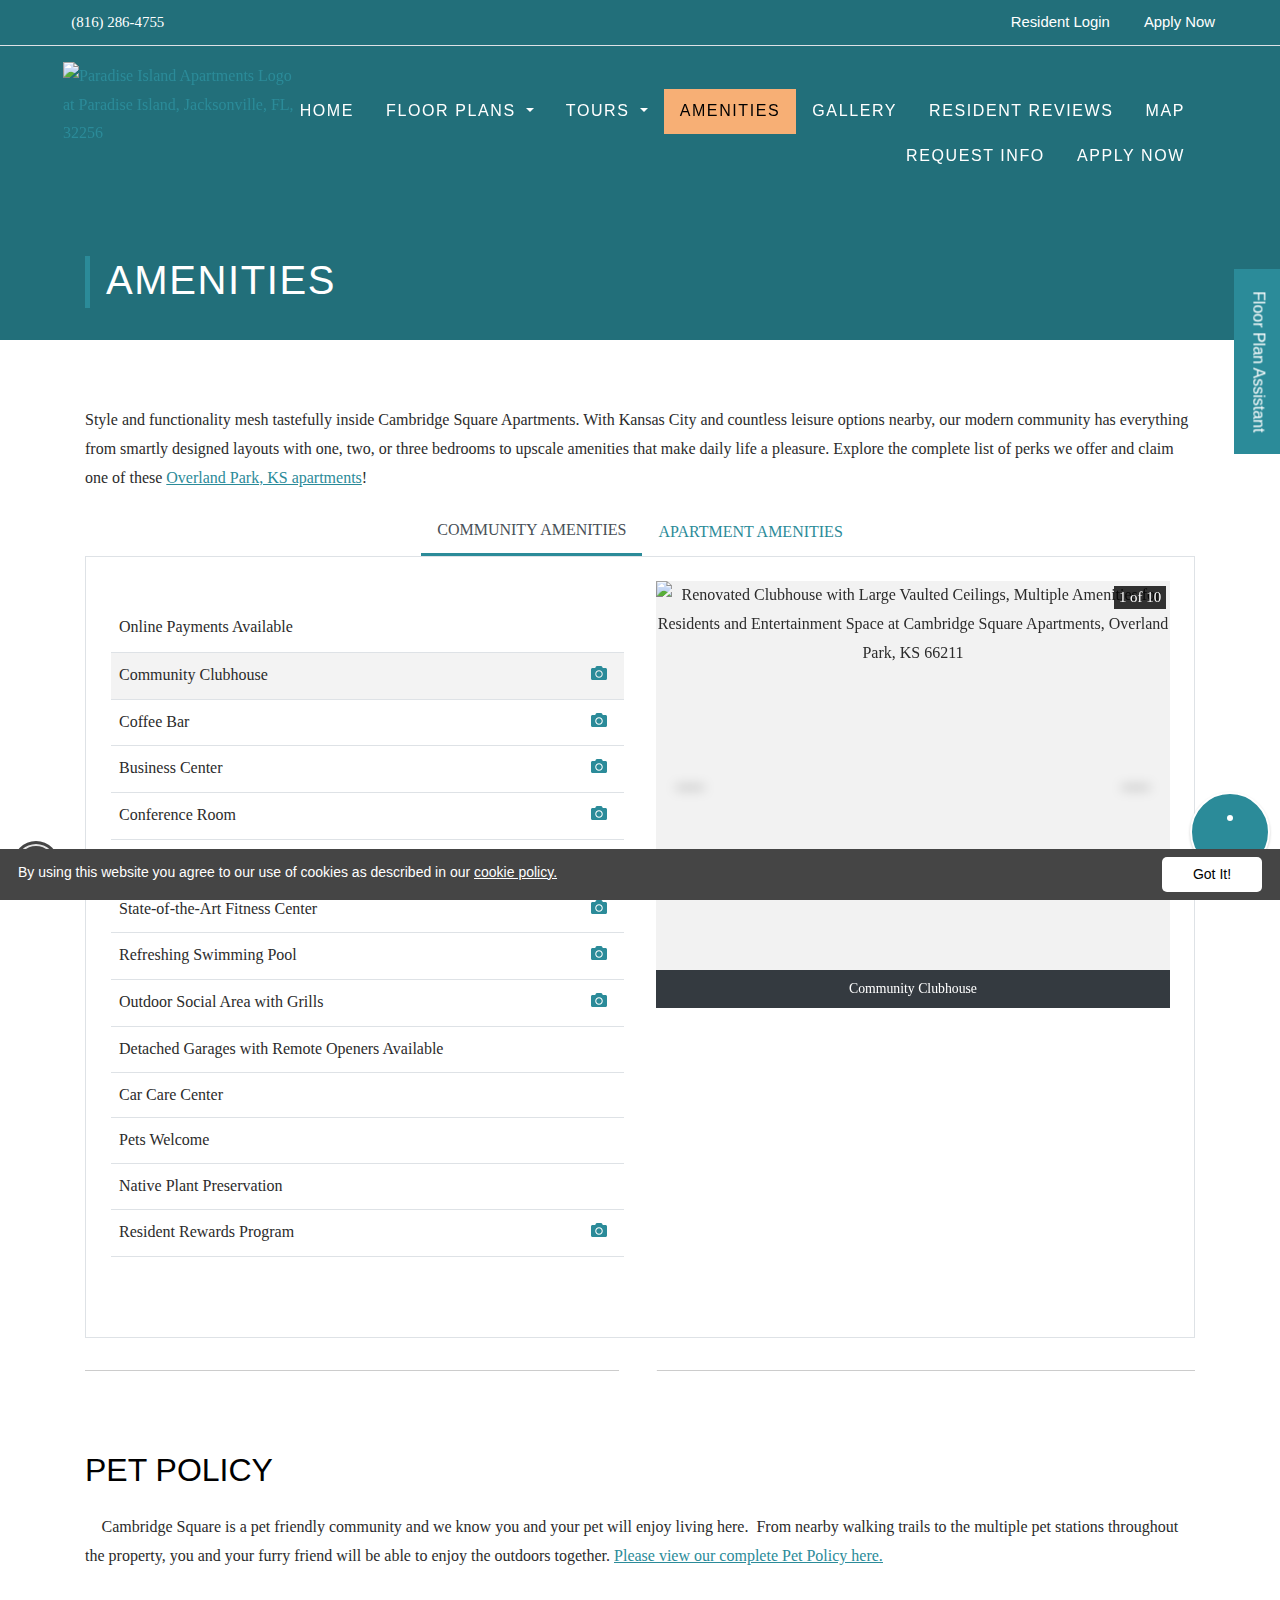
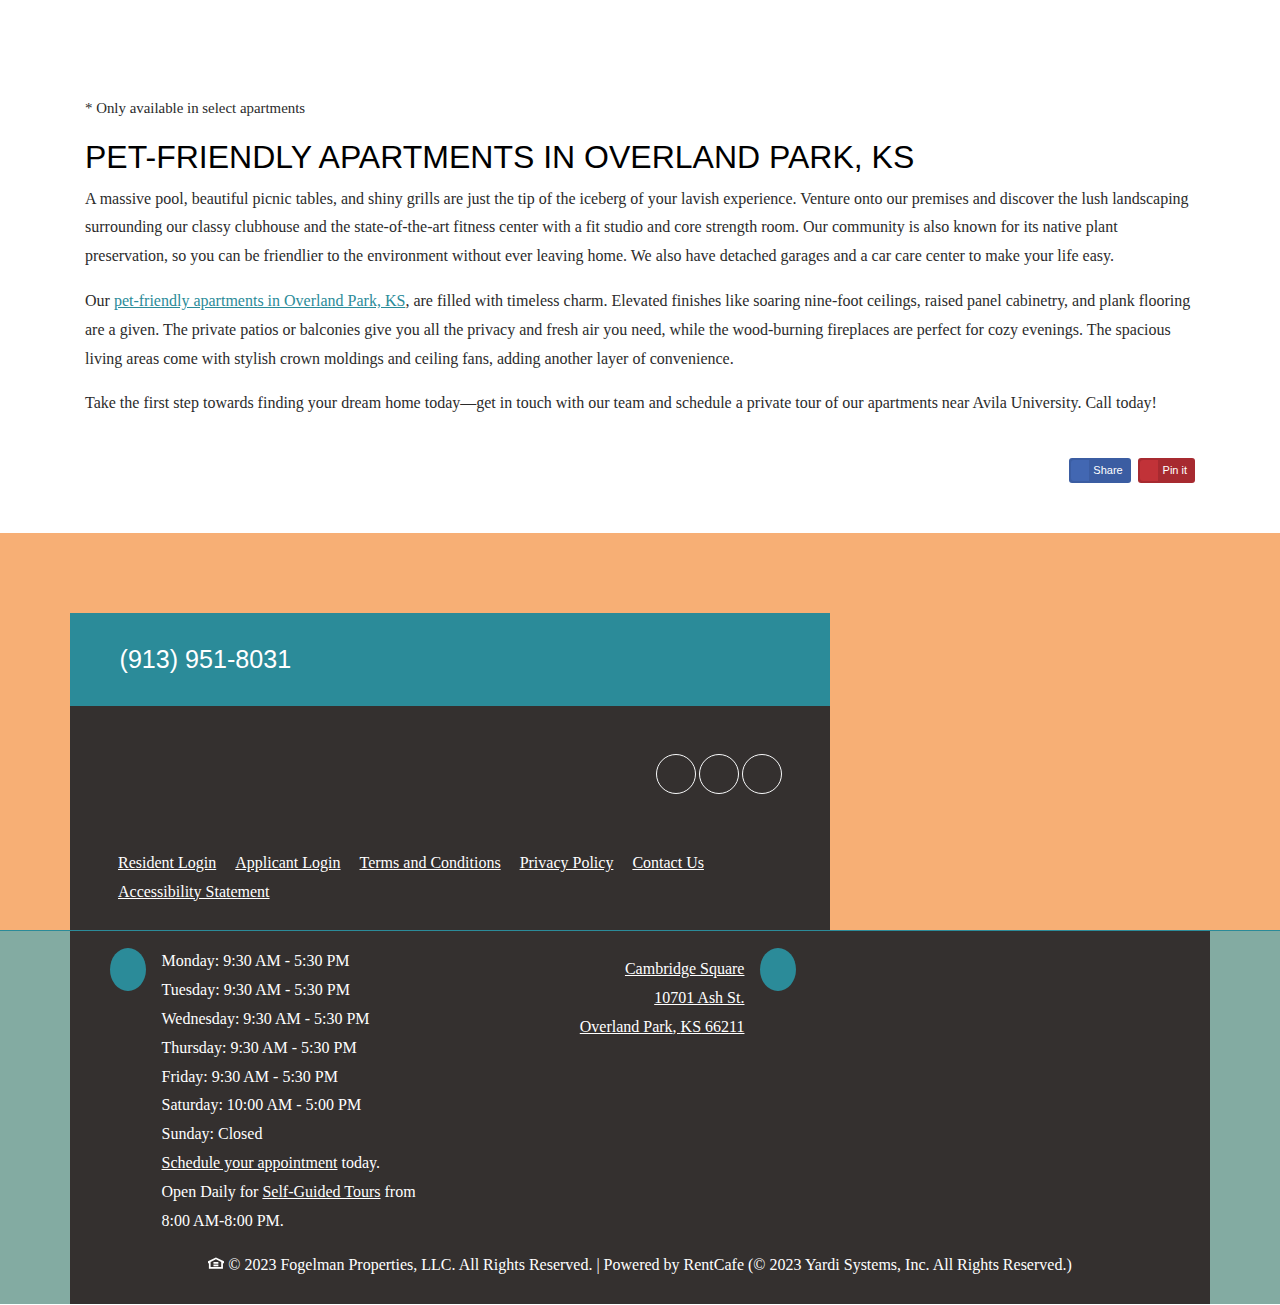
==== amenities.html @ f8354549 "amenities n photogallery" ====
<!DOCTYPE html>
<!-- saved from url=(0045)https://cambridgesquareatjuniper.com/amenities -->
<html lang="en" data-uw-w-loader=""><head><meta http-equiv="Content-Type" content="text/html; charset=UTF-8">
        
    

<meta http-equiv="X-UA-Compatible" content="IE=edge">
<meta name="viewport" content="width=device-width, initial-scale=1.0, minimum-scale=1">
    <title>Overland Park, KS Apartments | Cambridge Square</title>
        <meta name="description" content="The Pet Friendly Apartments in Overland Park, KS, at Cambridge Square, come with a wide range of amenities such as Renovated Clubhouse, Car Care Center, and more. Contact us!">
        <meta name="referrer" content="always">
        <meta name="keywords" content="View unit and community amenities for Cambridge Square in Overland Park, KS.">
        <meta name="author" content="Cambridge Square">
            <link rel="canonical" href="https://cambridgesquareatjuniper.com/amenities">
        

    <link rel="preconnect" href="https://fonts.gstatic.com/" crossorigin="">
    <link rel="preconnect" href="https://resource.rentcafe.com/">
    
    <link rel="preload" href="https://cdngeneralmvc.rentcafe.com/common/scss/fontawesome/webfonts/ysi-fa-solid.woff2" as="font" type="font/woff2" crossorigin="anonymous">

    <meta name="theme-color" content="#999">
    <link href="https://resource.rentcafe.com/image/upload/q_auto,f_auto,w_152,h_152/s3/3/648320/fogelmanicon.png" rel="apple-touch-icon">
    <link rel="manifest" href="https://cambridgesquareatjuniper.com/manifest.json">
    <link href="https://resource.rentcafe.com/image/upload/q_auto,f_auto/s3/3/648320/fogelmanicon.ico" type="image/x-icon" rel="shortcut icon">
    

 <!-- Google tag (gtag.js) -->
<script async="" src="./amenities_files/gtm.js.download"></script><script async="" src="./amenities_files/js"></script>
<script>
  window.dataLayer = window.dataLayer || [];
  function gtag(){dataLayer.push(arguments);}
  gtag('js', new Date());

  gtag('config', 'G-4LKBBB4ECE');
</script> <!-- Global site tag (gtag.js) - Google Ads: 349122344 -->
<script async="" src="./amenities_files/js(1)"></script>
<script>
  window.dataLayer = window.dataLayer || [];
  function gtag(){dataLayer.push(arguments);}
  gtag('js', new Date());

  gtag('config', 'AW-349122344');
gtag('config', 'G-FLK5J6Y89X', {'linker': {'domains': ['www.livecambridgesquare.com', 'securecafe.com']}});</script>

    


    
<!-- Global site tag (gtag.js) - Google Analytics -->
<script async="" src="./amenities_files/js(2)"></script>
<script>
  window.dataLayer = window.dataLayer || [];
  function gtag(){dataLayer.push(arguments);}
  gtag('js', new Date());

  gtag('config', 'G-5JP2ZX65SV');
</script>

    

    

    

    
    <link href="./amenities_files/auric.104135.133372412360000000.css" rel="stylesheet" type="text/css" id="mainCSS">

    <link href="./amenities_files/css2" rel="stylesheet" media="all" onload="this.media=&#39;all&#39;">

    

        <style>@media (min-width: 992px){.no-gutters.mt-n150.z-index-2.row{margin-top:auto !important}.bg-primary.ysi-row.order-1 .color-inherit .pb-3{height:auto;overflow:auto;margin-bottom:15px;max-height:235px}::-webkit-scrollbar{width:5px}::-webkit-scrollbar-track{background:#f1f1f1}::-webkit-scrollbar-thumb{background:#888}::-webkit-scrollbar-thumb:hover{background:#555}}.cookieinfo .cookieinfo-close{background:#fff !important}@font-face{font-family:"Ubuntu Local Fallback";src:local("Arial");font-weight:"300";ascent-override:97.35%;descent-override:22.21%;line-gap-override:0%;size-adjust:97.03%}@font-face{font-family:"Ubuntu Local Fallback";src:local("Arial");font-weight:"400";ascent-override:95.1%;descent-override:20.53%;line-gap-override:0%;size-adjust:98.57%}@font-face{font-family:"Ubuntu Local Fallback";src:local("Arial");font-weight:"700";ascent-override:90.2%;descent-override:19.8%;line-gap-override:0%;size-adjust:103.54%}@font-face{font-family:"Oswald Local Fallback";src:local("Arial");font-weight:"300";ascent-override:163.79%;descent-override:39.07%;line-gap-override:0%;size-adjust:72.92%}@font-face{font-family:"Oswald Local Fallback";src:local("Arial");font-weight:"400";ascent-override:154.4%;descent-override:33.6%;line-gap-override:0%;size-adjust:77.04%}@font-face{font-family:"Oswald Local Fallback";src:local("Arial");font-weight:"700";ascent-override:135.44%;descent-override:33.61%;line-gap-override:0%;size-adjust:86.79%}</style>


    


    <script>window.ysi={callbacks:[],polyfills:[],registerCallback:function(i){"function"==typeof i&&this.callbacks.push(i)},registerPolyfill:function(i,n){this.polyfills.push({n:i,c:n})},init:function(){ysi.supportsAll()?ysi._init():ysi.loadPolyfills("https://polyfill.io/v3/polyfill.min.js",ysi._init)},_init:function(){ysi.MQBreakpointListener&&ysi.MQBreakpointListener.init(),ysi.main();for(var i=0;i<ysi.callbacks.length;i++)ysi.callbacks[i]();ysi.smartclasses&&ysi.smartclasses.init()},main:function(){},supportsAll:function(){for(var i=0;i<this.polyfills.length;i++)if(!this.polyfills[i].c)return!1;return!0},loadPolyfills:function(i,n){for(var l=[],t=0;t<this.polyfills.length;t++)this.polyfills[t].c||l.push(this.polyfills[t].n);if(l.length){var s=document.createElement("script");s.src=i+"?features="+l.join(","),s.onload=function(){n()},s.onerror=function(){n(new Error("Failed to load script "+i))},document.head.appendChild(s)}}},document.addEventListener("DOMContentLoaded",function(i){if(window.location.pathname.indexOf("/index")>-1){let i={foo:"bar"};history.pushState(i,"",window.location.pathname.replace("index","")+window.location.search)}ysi.init()});</script>

    

<style>:root .uai,_::-webkit-full-page-media,_:future{outline-offset:-10px}.uw-s10-reading-guide{display:none;box-sizing:border-box;background:#000;width:40vw!important;min-width:200px!important;position:absolute!important;height:12px!important;border:solid 3px #fff300;border-radius:5px;top:20px;z-index:2147483647;transform:translateX(-50%)}.uw-s10-reading-guide__arrow{bottom:100%;left:50%;transform:translateX(-50%);width:20px;height:0;position:absolute}.uw-s10-reading-guide__arrow:after,.uw-s10-reading-guide__arrow:before{content:"";bottom:100%;left:50%;border:solid transparent;height:0;width:0;position:absolute;pointer-events:none}.uw-s10-reading-guide__arrow:after{border-bottom-color:#000;border-width:14px;margin-left:-14px}.uw-s10-reading-guide__arrow:before{border-bottom-color:#fff300;border-width:17px;margin-left:-17px}.uw-s10-left-ruler-guide,.uw-s10-right-ruler-guide{width:16px;height:9px;background:0 0;display:none;position:absolute!important;z-index:2147483647;transform:translateY(-50%)}.uw-s10-bottom-ruler-guide{width:36px;height:16px;background:0 0;display:none;position:absolute!important;z-index:2147483647;transform:translateX(-50%)}.usc{clip:rect(1px,1px,1px,1px);height:1px;width:1px;overflow:hidden;position:absolute!important;z-index:-1;opacity:0}.userway-s3-1{filter:invert(100%);-webkit-filter:invert(100%)}.userway-s3-1-white-bg{background:#fff!important}.userway-s3-1 iframe[name=userway]{filter:invert(1)!important}.userway-s3-1-ff{filter:invert(100%);-webkit-filter:invert(100%)}.userway-s3-3.userway-s6 [role=link],.userway-s3-3.userway-s6 [role=link] *,.userway-s3-3.userway-s6 a,.userway-s3-3.userway-s6 a *{color:#0000d3!important;background-color:#fff!important}.userway-s3-4-black{background-color:#888!important;color:#fff!important}.userway-s3-3.userway-s6 [role=link]:hover,.userway-s3-3.userway-s6 a:hover,.userway-s3-4-light{background-color:#fff!important;color:#000!important}.userway-s3-4{filter:grayscale(100%)!important;-webkit-filter:grayscale(100%)!important}.uiiw img,.ups img{max-width:100%!important}body .rvNotification{visibility:hidden!important}body .uwy{z-index:2147483647;position:fixed!important;transform:none!important}body .uwy .uai{text-align:initial!important;top:10px}body .uwy .uai .userway_dictionary_popup_container.hidden,body .uwy .uai.hidden,body .uwy.hidden{display:none}body .uwy.userway_p1 .uai{top:13px;right:auto;bottom:auto;left:calc(100vw - 21px);transform:translate(-100%)}body .uwy.userway_p2 .uai,body .uwy.userway_p3 .uai{top:50%;transform:translate(-100%,-50%);left:calc(100vw - 21px);right:auto}body .uwy.userway_p3 .uai{top:auto;bottom:13px;transform:translate(-100%)}body .uwy.userway_p4 .uai{top:auto;left:calc(50% - 22px);bottom:16px;right:auto}body .uwy.userway_p4.userway_hidden{bottom:-30px;top:auto;right:auto}body .uwy.userway_p4.userway_hidden.uo{bottom:13px}body .uwy.userway_p4.userway_hidden .uai{transform:translate(-50%,100%)}body .uwy.userway_p5 .uai{top:auto;bottom:13px;left:13px;right:auto}body .uwy.userway_p6 .uai{top:50%;transform:translateY(-50%);left:13px;right:auto;bottom:auto}body .uwy.userway_p7 .uai,body .uwy.userway_p8 .uai{top:13px;left:13px;right:auto;bottom:auto}body .uwy.userway_p8 .uai{left:50%;transform:translate(-50%)}body .uwy.userway_p8.userway_hidden .uai{transform:translate(-50%,-100%)}body .uwy.userway_p8.userway_hidden.uo{top:10px}body .uwy.userway_p4 .uai,body .uwy.userway_p8 .uai{left:50vw;transform:translateX(-50%)}body .uwy.uon .uai{background:#007dd5!important}body .uwy .uai img,body .uwy.uon .uwif{display:block!important}body .uwy .userway_ft_iframe_wrapper,body .uwy.uon.umb .uai,body .uwy.uon.usb .uai{display:none}body .uwy .uai .ups.white .si_w,body .uwy.userway_ft_on .uit{display:block}body .uwy.uen .uai .check_on{opacity:1;visibility:visible;top:-4px;right:-4px}body .uwy .uit,body .uwy .uwif{position:fixed;top:0;left:0;bottom:0;right:0;width:100%!important;max-width:100%!important;height:100%!important;visibility:visible!important;opacity:0!important;background:0 0!important;border:none;margin:0;padding:0;overflow:hidden;z-index:inherit;display:none}body .uwy .uai{position:fixed!important;cursor:pointer;background:#003d68!important;border-radius:50%!important;padding:3px;display:inline-block;width:40px;height:40px;min-width:40px;min-height:40px;max-width:40px;max-height:40px;box-sizing:content-box!important}body .uwy .uai:active,body .uwy .uai:focus,body .uwy .uai:hover{background:#007dd5}body .uwy .uai .ups,body .uwy .uai .usr{position:absolute;background-color:transparent!important}body .uwy .uai .ups{height:45px;width:45px;overflow:hidden;background-position:-48px -48px;background-size:140px;animation:standard .75s infinite linear;transform-origin:50% 50% 0!important;display:none;top:0;left:0}body .uwy .uai .ups .si_w{display:block}body .uwy .uai .ups .si_b,body .uwy .uai .ups.white .si_b{display:none}body .uwy .uai .ups .si_b,body .uwy .uai .ups .si_w{height:45px;width:45px;position:absolute;top:0;left:0}body .uwy .uai .usr{z-index:-1!important;top:-10px;right:-10px;bottom:-10px;left:-10px;display:inline-block}body .uwy .uai.uli .ui_w,body .uwy .uai.uli .ups .si_w{display:none}body .uwy .uai .ui_w,body .uwy .uai.uli .ui_b,body .uwy .uai.uli .ups .si_b,body .uwy .uai.userway_dark .ups .si_w{display:block}body .uwy .uai.loading .ups{display:block!important}body .uwy .uai .ui_b,body .uwy .uai.loading .ui_b,body .uwy .uai.loading .ui_w,body .uwy .uai.userway_dark .ups .si_b{display:none}.uwy .uai img:not(.check_on),body .uwy .uai img:not(.check_on){height:40px;width:40px;display:block;padding:0!important;margin:0!important;background:0 0!important;border:none!important;opacity:1!important;visibility:visible!important}body .uwy .uai .check_on{position:absolute;top:-7px;right:-4px;width:18px;height:20px;transition:.1s;opacity:0;visibility:hidden;background:0 0!important;border:none!important;padding:0!important;margin:0!important}body .uwy.utb .uai{padding:4px;width:57px;height:57px;min-width:57px;min-height:57px;max-width:57px;max-height:57px}body .uwy.utb .uai .ups{height:57px;width:57px;top:4px;left:4px}.uwy.utb .uai img:not(.check_on),body .uwy.utb .uai img:not(.check_on){width:57px;height:57px;padding:0!important;margin:0!important;background:0 0!important;border:none!important;opacity:1!important;visibility:visible!important}body .uwy.utb .uai .check_on{top:-2px;right:-2px;width:21px;height:21px}body .uwy.utb.userway_p1,body .uwy.utb.userway_p2,body .uwy.utb.userway_p3{right:30px}body .uwy.utb.userway_p3,body .uwy.utb.userway_p4,body .uwy.utb.userway_p5{bottom:30px}body .uwy.utb.userway_p4.userway_hidden{top:auto}body .uwy.utb.userway_p4.userway_hidden.uo{bottom:30px;margin:0!important}.uwy.uac.userway_p4.userway_hidden.uo .uai,.uwy.uac.userway_p8.userway_hidden.uo .uai,.uwy.utb.userway_p4.userway_hidden.uo .uai,.uwy.utb.userway_p8.userway_hidden.uo .uai,body .uwy.uac.userway_p4.userway_hidden.uo .uai,body .uwy.uac.userway_p8.userway_hidden.uo .uai,body .uwy.utb.userway_p4.userway_hidden.uo .uai,body .uwy.utb.userway_p8.userway_hidden.uo .uai{transform:translate(-50%,0%)}body .uwy.utb.userway_p4.userway_hidden .uai{transform:translate(-50%,100%)}body .uwy.utb.userway_p8.userway_hidden{top:13px}body .uwy.utb.userway_p8.userway_hidden.uo{top:13px;margin:0}body .uwy.utb.userway_p8.userway_hidden .uai{transform:translate(-50%,-100%)}body .uwy.utb.userway_p6,body .uwy.utb.userway_p7{left:11px}body .uwy.utb .ups{top:10px;left:11px}body .uwy.uac{border-radius:0!important}body .uwy.uac .uai{border-radius:5px!important;width:auto;height:auto;max-height:initial;max-width:initial;min-height:initial;min-width:initial}body .uwy.uac.userway_p1,body .uwy.uac.userway_p2,body .uwy.uac.userway_p3{right:50px}body .uwy.uac.userway_p1.userway_hidden .uai,body .uwy.uac.userway_p2.userway_hidden .uai,body .uwy.uac.userway_p3.userway_hidden .uai{transform:translateX(95%)}body .uwy.uac.userway_p5,body .uwy.uac.userway_p6,body .uwy.uac.userway_p7{left:50px}body .uwy.uac.userway_p5.userway_hidden .uai,body .uwy.uac.userway_p6.userway_hidden .uai,body .uwy.uac.userway_p7.userway_hidden .uai{transform:translateX(-95%)}body .uwy.uac.userway_p1 .uai,body .uwy.uac.userway_p7 .uai,body .uwy.uac.userway_p8 .uai{top:35px}body .uwy.uac.userway_p3 .uai,body .uwy.uac.userway_p4 .uai,body .uwy.uac.userway_p5 .uai{bottom:35px}body .uwy.uac.userway_p4 .uai,body .uwy.uac.userway_p8 .uai{left:50vw;transform:translateX(-50%);margin:0 auto;right:auto}body .uwy.uac.userway_p8.userway_hidden .uai{transform:translate(-50%,-130%)}body .uwy.uac.userway_p4.userway_hidden .uai{transform:translate(-50%,130%)}body .uwy.uac .loading{overflow:hidden}body .uwy.uac .loading:after{content:"";width:50%;height:4px;position:absolute;top:0;left:0;background-color:#fff;transform:translateX(-220%);animation:.9s linear infinite block_loading}body .uwy.uac .loading .ups{display:none!important}body .uwy.uac .loading.uli:after{background-color:#000}body .uwy.uac .uhi{top:44px}body .uwy.userway_p1.userway_hidden .uai,body .uwy.userway_p2.userway_hidden .uai,body .uwy.userway_p3.userway_hidden .uai{transform:translate(100%,-50%)}body .uwy.userway_p5.userway_hidden .uai,body .uwy.userway_p6.userway_hidden .uai,body .uwy.userway_p7.userway_hidden .uai{transform:translate(-100%,-50%)}body .uwy.uac.utb.userway_hidden.userway_p4{bottom:35px}body .uwy .uai{font-size:initial!important;transition:transform .4s!important}body .uwy:not(.uh) .uai:hover{transform:scale(1.1)!important}body .uwy:not(.uh).userway_p1 .uai:hover,body .uwy:not(.uh).userway_p3 .uai:hover{transform:translate(-100%) scale(1.1)!important}body .uwy:not(.uh).userway_p2 .uai:hover{transform:translate(-100%,-50%) scale(1.1)!important}body .uwy:not(.uh).userway_p4 .uai:hover,body .uwy:not(.uh).userway_p8 .uai:hover{transform:translateX(-50%) scale(1.1)!important}body .uwy:not(.uh).userway_p6 .uai:hover{transform:translateY(-50%) scale(1.1)!important}body .uwy .uwaw-lang-list__circle{border-radius:50%;width:19px;height:19px;border:1px solid #fff;position:absolute;left:-2px;top:-2px;font-size:10px;padding:0}body .uwy.uen img .check_on{opacity:1!important;visibility:visible!important}@media only screen and (max-device-width:1024px){body .uwy .uit,body .uwy .uwif{display:none!important;opacity:1!important;visibility:visible!important}body .uwy.uon,body .uwy.uon .uit,body .uwy.uon .uwif{display:block!important}body .uwy .ufiw{display:none!important;opacity:1!important;visibility:visible!important}}.uwaw-dictionary-tooltip{transform:translate(-100%,-6px);margin-left:38px;width:300px;cursor:default;opacity:0;visibility:hidden;position:absolute;transition:transform .15s ease,opacity .15s ease,visibility .15s ease}.uwaw-dictionary-tooltip_active{opacity:1;visibility:visible;transform:translate(-100%,0)}.utb .uwaw-dictionary-tooltip{margin-left:50px}.uwaw-dictionary-tooltip__i{padding-top:20px}.uwaw-dictionary-tooltip__ii{background:#0a0910;border-radius:14px 0 14px 14px;position:relative;padding:16px 19px}.uwaw-dictionary-tooltip__ico{width:34px;height:34px;border-radius:50%;background:rgba(255,255,255,.16);margin-right:9px;-ms-flex-pack:center;justify-content:center}.uwaw-dictionary-tooltip__ico .no-fill{fill:none!important}.uwaw-dictionary-tooltip__close,.uwaw-dictionary-tooltip__ico,.uwaw-dictionary-tooltip__title{display:-ms-flexbox;display:flex;-ms-flex-align:center;align-items:center}.uwaw-dictionary-tooltip__title{color:#fff;font-size:14px;line-height:20px;letter-spacing:-.11px;font-weight:600;font-family:Metropolis,sans-serif;padding-bottom:9px}.uwaw-dictionary-tooltip__close{position:absolute;right:17px;top:22px;width:28px;height:28px;border-radius:50%;background:#fff;border:none;-ms-flex-pack:center;justify-content:center;transition:opacity .3s ease;cursor:pointer;padding:0}.uwaw-dictionary-tooltip__close:hover{opacity:.7}.uwaw-dictionary-tooltip__description{font-family:Metropolis,sans-serif;color:#afabc2;font-size:14px;line-height:20px;padding-right:20px}.uwaw-dictionary-tooltip__description strong{color:#fff}.uwaw-dictionary-tooltip__tail{position:absolute;right:0;top:-15px}.uwaw-dictionary-tooltip__tail path{fill:#0a0910}.userway_p3 .uwaw-dictionary-tooltip,.userway_p4 .uwaw-dictionary-tooltip,.userway_p5 .uwaw-dictionary-tooltip{bottom:100%}.userway_p3 .uwaw-dictionary-tooltip .uwaw-dictionary-tooltip__i,.userway_p4 .uwaw-dictionary-tooltip .uwaw-dictionary-tooltip__i,.userway_p5 .uwaw-dictionary-tooltip .uwaw-dictionary-tooltip__i{padding-bottom:16px}.userway_p3 .uwaw-dictionary-tooltip .uwaw-dictionary-tooltip__ii,.userway_p4 .uwaw-dictionary-tooltip .uwaw-dictionary-tooltip__ii{border-radius:14px 14px 0 14px}.userway_p3 .uwaw-dictionary-tooltip__tail,.userway_p4 .uwaw-dictionary-tooltip__tail,.userway_p5 .uwaw-dictionary-tooltip__tail{transform:rotate(180deg) scaleX(-1);top:auto;bottom:-13px}.userway_p5 .uwaw-dictionary-tooltip,.userway_p6 .uwaw-dictionary-tooltip,.userway_p7 .uwaw-dictionary-tooltip{margin-left:9px;left:0;transform:translateX(0)}.userway_p5 .uwaw-dictionary-tooltip .uwaw-dictionary-tooltip__ii{border-radius:14px 14px 14px 0}.userway_p5 .uwaw-dictionary-tooltip .uwaw-dictionary-tooltip__tail{transform:scaleX(1) rotate(180deg);left:0}.userway_p6 .uwaw-dictionary-tooltip .uwaw-dictionary-tooltip__ii,.userway_p7 .uwaw-dictionary-tooltip .uwaw-dictionary-tooltip__ii{border-radius:0 14px 14px 14px}.userway_p6 .uwaw-dictionary-tooltip .uwaw-dictionary-tooltip__tail,.userway_p7 .uwaw-dictionary-tooltip .uwaw-dictionary-tooltip__tail{transform:scaleX(-1);right:auto;left:0}.uwy{z-index:2147483647;position:fixed!important;transform:none!important}.uwy .uai{text-align:initial!important;top:10px}.uwy .uai .userway_dictionary_popup_container.hidden,.uwy .uai.hidden,.uwy.hidden{display:none}.uwy.userway_p1 .uai{top:13px;right:auto;bottom:auto;left:calc(100vw - 21px);transform:translate(-100%)}.uwy.userway_p2 .uai,.uwy.userway_p3 .uai{top:50%;transform:translate(-100%,-50%);left:calc(100vw - 21px);right:auto}.uwy.userway_p3 .uai{top:auto;bottom:13px;transform:translate(-100%)}.uwy.userway_p4 .uai{top:auto;left:calc(50% - 22px);bottom:16px;right:auto}.uwy.userway_p4.userway_hidden{bottom:-30px;top:auto;right:auto}.uwy.userway_p4.userway_hidden.uo{bottom:13px}.uwy.userway_p4.userway_hidden .uai{transform:translate(-50%,100%)}.uwy.userway_p5 .uai{top:auto;bottom:13px;left:13px;right:auto}.uwy.userway_p6 .uai{top:50%;transform:translateY(-50%);left:13px;right:auto;bottom:auto}.uwy.userway_p7 .uai,.uwy.userway_p8 .uai{top:13px;left:13px;right:auto;bottom:auto}.uwy.userway_p8 .uai{left:50%;transform:translate(-50%)}.uwy.userway_p8.userway_hidden .uai{transform:translate(-50%,-100%)}.uwy.userway_p8.userway_hidden.uo{top:10px}.uwy.userway_p4 .uai,.uwy.userway_p8 .uai{left:50vw;transform:translateX(-50%)}.uwy.uon .uai{background:#007dd5!important}.uwy .uai img,.uwy.uon .uwif{display:block!important}.uwy .userway_ft_iframe_wrapper,.uwy.uon.umb .uai,.uwy.uon.usb .uai{display:none}.uwy .uai .ups.white .si_w,.uwy.userway_ft_on .uit{display:block}.uwy.uen .uai .check_on{opacity:1;visibility:visible;top:-4px;right:-4px}.uwy .uit,.uwy .uwif{position:fixed;top:0;left:0;bottom:0;right:0;width:100%!important;max-width:100%!important;height:100%!important;visibility:visible!important;opacity:0!important;background:0 0!important;border:none;margin:0;padding:0;overflow:hidden;z-index:inherit;display:none}.uwy .uai{position:fixed!important;cursor:pointer;background:#003d68!important;border-radius:50%!important;padding:3px;display:inline-block;width:40px;height:40px;min-width:40px;min-height:40px;max-width:40px;max-height:40px;box-sizing:content-box!important}.uwy .uai:active,.uwy .uai:focus,.uwy .uai:hover{background:#007dd5}.uwy .uai .ups,.uwy .uai .usr{position:absolute;background-color:transparent!important}.uwy .uai .ups{height:45px;width:45px;overflow:hidden;background-position:-48px -48px;background-size:140px;animation:standard .75s infinite linear;transform-origin:50% 50% 0!important;display:none;top:0;left:0}.uwy .uai .ups .si_w{display:block}.uwy .uai .ups .si_b,.uwy .uai .ups.white .si_b{display:none}.uwy .uai .ups .si_b,.uwy .uai .ups .si_w,.uwy.uac .loading:after{height:45px;width:45px;position:absolute;top:0;left:0}.uwy .uai .usr{z-index:-1!important;top:-10px;right:-10px;bottom:-10px;left:-10px;display:inline-block}.uwy .uai.uli .ui_w,.uwy .uai.uli .ups .si_w{display:none}.uwy .uai .ui_w,.uwy .uai.uli .ui_b,.uwy .uai.uli .ups .si_b,.uwy .uai.userway_dark .ups .si_w{display:block}.uwy .uai.loading .ups{display:block!important}.uwy .uai .ui_b,.uwy .uai.loading .ui_b,.uwy .uai.loading .ui_w,.uwy .uai.userway_dark .ups .si_b{display:none}.uwy .uai .check_on{position:absolute;top:-7px;right:-4px;width:18px;height:20px;transition:.1s;opacity:0;visibility:hidden;background:0 0!important;border:none!important;padding:0!important;margin:0!important}.uwy.utb .uai{padding:4px;width:57px;height:57px;min-width:57px;min-height:57px;max-width:57px;max-height:57px}.uwy.utb .uai .ups{height:57px;width:57px;top:4px;left:4px}.uwy.utb .uai .check_on{top:-2px;right:-2px;width:21px;height:21px}.uwy.utb.userway_p1,.uwy.utb.userway_p2,.uwy.utb.userway_p3{right:30px}.uwy.utb.userway_p3,.uwy.utb.userway_p4,.uwy.utb.userway_p5{bottom:30px}.uwy.utb.userway_p4.userway_hidden{top:auto}.uwy.utb.userway_p4.userway_hidden.uo{bottom:30px;margin:0!important}.uwy.utb.userway_p4.userway_hidden .uai{transform:translate(-50%,100%)}.uwy.utb.userway_p8.userway_hidden{top:13px}.uwy.utb.userway_p8.userway_hidden.uo{top:13px;margin:0}.uwy.utb.userway_p8.userway_hidden .uai{transform:translate(-50%,-100%)}.uwy.utb.userway_p6,.uwy.utb.userway_p7{left:11px}.uwy.utb .ups{top:10px;left:11px}.uwy.uac{border-radius:0!important}.uwy.uac .uai{border-radius:5px!important;width:auto;height:auto;max-height:initial;max-width:initial;min-height:initial;min-width:initial}.uwy.uac.userway_p1,.uwy.uac.userway_p2,.uwy.uac.userway_p3{right:50px}.uwy.uac.userway_p1.userway_hidden .uai,.uwy.uac.userway_p2.userway_hidden .uai,.uwy.uac.userway_p3.userway_hidden .uai{transform:translateX(95%)}.uwy.uac.userway_p5,.uwy.uac.userway_p6,.uwy.uac.userway_p7{left:50px}.uwy.uac.userway_p5.userway_hidden .uai,.uwy.uac.userway_p6.userway_hidden .uai,.uwy.uac.userway_p7.userway_hidden .uai{transform:translateX(-95%)}.uwy.uac.userway_p1 .uai,.uwy.uac.userway_p7 .uai,.uwy.uac.userway_p8 .uai{top:35px}.uwy.uac.userway_p3 .uai,.uwy.uac.userway_p4 .uai,.uwy.uac.userway_p5 .uai{bottom:35px}.uwy.uac.userway_p4 .uai,.uwy.uac.userway_p8 .uai{left:50vw;transform:translateX(-50%);margin:0 auto;right:auto}.uwy.uac.userway_p8.userway_hidden .uai{transform:translate(-50%,-130%)}.uwy.uac.userway_p4.userway_hidden .uai{transform:translate(-50%,130%)}.uwy.uac .loading{overflow:hidden}.uwy.uac .loading:after{content:"";width:50%;height:4px;background-color:#fff;transform:translateX(-220%);animation:.9s linear infinite block_loading}.uwy.uac .loading .ups{display:none!important}.uwy.uac .loading.uli:after{background-color:#000}.uwy.uac .uhi{top:44px}.uwy.userway_p1.userway_hidden .uai,.uwy.userway_p2.userway_hidden .uai,.uwy.userway_p3.userway_hidden .uai{transform:translate(100%,-50%)}.uwy.userway_p5.userway_hidden .uai,.uwy.userway_p6.userway_hidden .uai,.uwy.userway_p7.userway_hidden .uai{transform:translate(-100%,-50%)}.uwy.uac.utb.userway_hidden.userway_p4{bottom:35px}.uwy .uai{font-size:initial!important;transition:transform .4s!important}.uwy:not(.uh) .uai:hover{transform:scale(1.1)!important}.uwy:not(.uh).userway_p1 .uai:hover,.uwy:not(.uh).userway_p3 .uai:hover{transform:translate(-100%) scale(1.1)!important}.uwy:not(.uh).userway_p2 .uai:hover{transform:translate(-100%,-50%) scale(1.1)!important}.uwy:not(.uh).userway_p4 .uai:hover,.uwy:not(.uh).userway_p8 .uai:hover{transform:translateX(-50%) scale(1.1)!important}.uwy:not(.uh).userway_p6 .uai:hover{transform:translateY(-50%) scale(1.1)!important}.uwy .uwaw-lang-list__circle{border-radius:50%;width:19px;height:19px;border:1px solid #fff;position:absolute;left:-2px;top:-2px;font-size:10px;padding:0}.uwy.uen img .check_on{opacity:1!important;visibility:visible!important}@media only screen and (max-device-width:1024px){.uwy .uit,.uwy .uwif{display:none!important;opacity:1!important;visibility:visible!important}.uwy.uon,.uwy.uon .uit,.uwy.uon .uwif{display:block!important}.uwy .ufiw{display:none!important;opacity:1!important;visibility:visible!important}}.uw-sl{transition:background .1s ease;background:0 0;z-index:2147483638;position:fixed}.uw-sl:focus-within{width:100%;background:rgba(0,0,0,.25);z-index:2147483638;position:fixed;left:0;right:0;top:0;bottom:0}.uw-sl__item{box-sizing:border-box;left:38px;top:-70px;position:fixed!important;display:-ms-flexbox!important;display:flex!important;-ms-flex-align:center!important;align-items:center!important;-ms-flex-pack:justify!important;justify-content:space-between!important;background:#fff!important;border-radius:8px!important;border:2px solid #0038ff!important;max-width:315px;padding:0 15px 0 0!important;text-align:left!important;width:100%!important;height:63px!important;box-shadow:0 0 0 4px rgba(0,56,255,.22)!important;opacity:0;transition:top .2s,opacity .2s}.uw-sl__item:focus{top:40px;opacity:1;outline:1px solid rgba(255,255,255,0);background:#fff!important}.uw-sl__item:hover{background:#fff!important}.uw-sl__item__img{width:57px;display:-ms-flexbox;display:flex;-ms-flex-align:center;align-items:center;-ms-flex-pack:center;justify-content:center}.uw-sl__item__img svg{width:auto!important;height:auto!important}.uw-sl .uw-sl__e-icon path,.uw-sl__item__img path{fill:#000!important}.uw-sl .uw-sl__e-icon .no-fill,.uw-sl__item__img .no-fill{fill:none!important}.uw-sl .uw-sl__e-icon,.uw-sl__item__left,.uw-sl__item__title{display:-ms-flexbox!important;display:flex!important;-ms-flex-align:center!important;align-items:center!important}.uw-sl__item__title{font-size:14px;line-height:16px;font-weight:500!important;letter-spacing:-.06px;width:calc(100% - 53px);font-family:"Metropolis",Aria,Helvetica,sans-serif!important;color:#000;-ms-flex-pack:justify!important;justify-content:space-between!important}.uw-sl .uw-sl__e-icon,.uw-sl__item__left{-ms-flex-pack:start!important;justify-content:flex-start!important}.uw-sl .uw-sl__e-icon{-ms-flex-pack:center!important;justify-content:center!important;width:26px;height:27px}.accessibility-btn{border:2px solid #fff;padding:10px 22px;box-sizing:border-box;text-align:center}.accessibility-btn__text{display:block;font-size:15px;line-height:normal!important;color:#fff;font-weight:500;letter-spacing:.2px}.big-uw-icon .accessibility-btn__text,.utb .accessibility-btn__text{font-size:16px;letter-spacing:.4px;line-height:normal!important}.light .accessibility-btn__text,.uli .accessibility-btn__text{color:#000}.light .accessibility-btn,.uli .accessibility-btn{border-color:#000}</style></head>

<body id="innerpage" data-new-gr-c-s-check-loaded="14.1121.0" data-gr-ext-installed=""><div class="uw-sl" role="region" data-uw-rm-ignore="true" data-uw-ignore-translate="true" aria-label="Quick Accessibility Menu"><button class="uw-sl__item" data-uw-rm-ignore="true" data-uw-ignore-translate="true" lang="en-US" id="uw-skip-to-main" aria-label="Skip to main content"><span class="uw-sl__item__left" data-uw-ignore-translate="true"><span class="uw-sl__item__img"><svg focusable="false" width="26" height="24" xmlns="http://www.w3.org/2000/svg"><g stroke="#000" stroke-width="1.5" fill="none" fill-rule="evenodd"><rect class="no-fill" fill="none" x=".75" y=".75" width="24.5" height="22.5" rx="3"></rect><path class="no-fill" fill="none" d="M1 7h24M9.5 7v17"></path></g></svg></span><span class="uw-sl__item__title" data-uw-ignore-s17="" data-uw-rm-ignore="true" data-uw-ignore-translate="true">Skip to main content</span></span><span class="uw-sl__e-icon"><svg width="26" height="27" xmlns="http://www.w3.org/2000/svg"><g class="no-fill" fill="none" fill-rule="evenodd"><path d="M4.498 24.3v-.872H1.5v-1.37h2.716v-.872H1.5v-1.27h3v-.872H.542V24.3h3.955zm1.909 0v-3.695L9.183 24.3h.95v-5.256h-.95v3.695l-2.776-3.695H5.45V24.3h.957zm7.21 0v-4.383h1.682v-.873h-4.314v.873h1.683V24.3h.948zm6.421 0v-.872H17.04v-1.37h2.716v-.872H17.04v-1.27h3v-.872h-3.956V24.3h3.955zm1.84 0v-1.767h1.017l1.24 1.767h1.086l-1.316-1.867c.757-.237 1.27-.849 1.27-1.644 0-1.025-.842-1.745-1.966-1.745H20.92V24.3h.957zm1.224-2.647h-1.224v-1.729h1.224c.65 0 1.101.33 1.101.865 0 .535-.451.864-1.101.864z" fill="#000" fill-rule="nonzero"></path><path class="no-fill" fill="none" d="M18.9 1v6.3a2.7 2.7 0 01-2.7 2.7H5.4h0" stroke="#000" stroke-width="1.5" stroke-linecap="round" stroke-linejoin="round"></path><path fill="none" stroke="#000" stroke-width="1.5" stroke-linecap="round" stroke-linejoin="round" d="M8.1 12.7L5.4 10l2.7-2.7"></path></g></svg></span></button><button class="uw-sl__item" data-uw-rm-ignore="true" data-uw-ignore-translate="true" lang="en-US" id="uw-enable-visibility" aria-label="Enable accessibility for visually impaired"><span class="uw-sl__item__left" data-uw-ignore-translate="true"><span class="uw-sl__item__img"><svg focusable="false" width="28" height="26" xmlns="http://www.w3.org/2000/svg"><g class="no-fill" fill="none" fill-rule="evenodd"><path d="M13.808 6.019C8.625 6.019 4.01 9.197 1 14.148c3.01 4.951 7.625 8.129 12.808 8.129s9.797-3.178 12.807-8.129c-3.01-4.951-7.624-8.13-12.807-8.13" stroke="#000" class="no-fill" stroke-width="1.5" fill="none"></path><path d="M13.813 11.124c1.704 0 3.086 1.368 3.086 3.055 0 1.688-1.382 3.055-3.086 3.055s-3.086-1.367-3.086-3.055c0-1.687 1.382-3.055 3.086-3.055m0-3.055c-3.408 0-6.172 2.735-6.172 6.11 0 3.375 2.764 6.11 6.172 6.11s6.172-2.735 6.172-6.11c0-3.375-2.764-6.11-6.172-6.11" class="fill-white" fill="#FFF" fill-rule="nonzero"></path><path d="M17.913 14.18c0 2.244-1.839 4.064-4.105 4.064-2.268 0-4.106-1.82-4.106-4.065s1.838-4.064 4.106-4.064c2.266 0 4.105 1.82 4.105 4.064" stroke="#000" stroke-width="1.5" class="no-fill" fill="none"></path><path class="no-fill" stroke="#FFF" stroke-width="3" stroke-linecap="round" d="M2.872 22.306L22.03 3.339" fill="none"></path><path stroke="#000" stroke-width="1.5" stroke-linecap="round" d="M4.24 23.661L23.398 4.694" class="no-fill" fill="none"></path></g></svg></span><span class="uw-sl__item__title" data-uw-ignore-s17="" data-uw-rm-ignore="true" data-uw-ignore-translate="true">Enable accessibility for visually impaired</span></span><span class="uw-sl__e-icon"><svg width="26" height="27" xmlns="http://www.w3.org/2000/svg"><g class="no-fill" fill="none" fill-rule="evenodd"><path d="M4.498 24.3v-.872H1.5v-1.37h2.716v-.872H1.5v-1.27h3v-.872H.542V24.3h3.955zm1.909 0v-3.695L9.183 24.3h.95v-5.256h-.95v3.695l-2.776-3.695H5.45V24.3h.957zm7.21 0v-4.383h1.682v-.873h-4.314v.873h1.683V24.3h.948zm6.421 0v-.872H17.04v-1.37h2.716v-.872H17.04v-1.27h3v-.872h-3.956V24.3h3.955zm1.84 0v-1.767h1.017l1.24 1.767h1.086l-1.316-1.867c.757-.237 1.27-.849 1.27-1.644 0-1.025-.842-1.745-1.966-1.745H20.92V24.3h.957zm1.224-2.647h-1.224v-1.729h1.224c.65 0 1.101.33 1.101.865 0 .535-.451.864-1.101.864z" fill="#000" fill-rule="nonzero"></path><path class="no-fill" fill="none" d="M18.9 1v6.3a2.7 2.7 0 01-2.7 2.7H5.4h0" stroke="#000" stroke-width="1.5" stroke-linecap="round" stroke-linejoin="round"></path><path fill="none" stroke="#000" stroke-width="1.5" stroke-linecap="round" stroke-linejoin="round" d="M8.1 12.7L5.4 10l2.7-2.7"></path></g></svg></span></button><button class="uw-sl__item" data-uw-rm-ignore="true" data-uw-ignore-translate="true" lang="en-US" id="uw-open-accessibility" aria-label="Open the accessibility menu"><span class="uw-sl__item__left" data-uw-ignore-translate="true"><span class="uw-sl__item__img"><svg focusable="false" width="23" height="28" xmlns="http://www.w3.org/2000/svg"><path d="M.018 8.639c.105-.595.65-.991 1.223-.877a53.94 53.94 0 0020.517 0c.625-.125 1.228.366 1.242 1.06.01.544-.402 1.003-.915 1.102-2.289.44-4.589.727-6.893.877-.948.063-1.647.948-1.54 1.932l.202 1.84c.314 2.87.958 5.69 1.919 8.399l1.26 3.553c.202.568-.076 1.197-.62 1.407a.994.994 0 01-.364.068c-.4 0-.768-.245-.944-.638l-.007.007-.325-.724a110.53 110.53 0 01-2.83-6.926.462.462 0 00-.878 0 105.146 105.146 0 01-2.832 6.917l-.308.68.005-.021a1.05 1.05 0 01-.98.705.994.994 0 01-.364-.068c-.544-.21-.821-.839-.62-1.407l1.26-3.553a37.235 37.235 0 001.92-8.403l.2-1.824c.107-.986-.59-1.881-1.54-1.943A55.94 55.94 0 01.86 9.914c-.57-.11-.947-.68-.841-1.275zM11.5 0c1.934 0 3.502 1.634 3.502 3.651 0 2.016-1.568 3.65-3.502 3.65-1.934 0-3.502-1.634-3.502-3.65C7.998 1.634 9.566 0 11.5 0z" fill="#000" fill-rule="evenodd"></path></svg></span><span class="uw-sl__item__title" data-uw-ignore-s17="" data-uw-rm-ignore="true" data-uw-ignore-translate="true">Open the accessibility menu</span></span><span class="uw-sl__e-icon"><svg width="26" height="27" xmlns="http://www.w3.org/2000/svg"><g class="no-fill" fill="none" fill-rule="evenodd"><path d="M4.498 24.3v-.872H1.5v-1.37h2.716v-.872H1.5v-1.27h3v-.872H.542V24.3h3.955zm1.909 0v-3.695L9.183 24.3h.95v-5.256h-.95v3.695l-2.776-3.695H5.45V24.3h.957zm7.21 0v-4.383h1.682v-.873h-4.314v.873h1.683V24.3h.948zm6.421 0v-.872H17.04v-1.37h2.716v-.872H17.04v-1.27h3v-.872h-3.956V24.3h3.955zm1.84 0v-1.767h1.017l1.24 1.767h1.086l-1.316-1.867c.757-.237 1.27-.849 1.27-1.644 0-1.025-.842-1.745-1.966-1.745H20.92V24.3h.957zm1.224-2.647h-1.224v-1.729h1.224c.65 0 1.101.33 1.101.865 0 .535-.451.864-1.101.864z" fill="#000" fill-rule="nonzero"></path><path class="no-fill" fill="none" d="M18.9 1v6.3a2.7 2.7 0 01-2.7 2.7H5.4h0" stroke="#000" stroke-width="1.5" stroke-linecap="round" stroke-linejoin="round"></path><path fill="none" stroke="#000" stroke-width="1.5" stroke-linecap="round" stroke-linejoin="round" d="M8.1 12.7L5.4 10l2.7-2.7"></path></g></svg></span></button></div>
        

    
<div class="uwy userway_p5" data-uw-feature-ignore="true" style="background-color: transparent !important; overflow: initial !important;" title="Accessibility Menu"><div class="uai userway_dark" id="userwayAccessibilityIcon" aria-label="Accessibility Menu" role="button" tabindex="0" style="background: rgb(69, 69, 69) !important;"><span class="uiiw"><img width="43" height="43" data-uw-rm-ignore="" class="ui_w" aria-hidden="true" alt="" src="./amenities_files/wheel_right_wh.svg"></span><div class="ups"><img width="43" height="43" data-uw-rm-ignore="" class="si_w" aria-hidden="true" alt="Spinner: White decorative" src="./amenities_files/spin_wh.svg"></div><span class="usr"></span><div class="uwaw-dictionary-tooltip"></div></div><iframe class="uwif userway_p5" data-uw-ignore-translate="true" name="userway" title="UserWay Accessibility Menu" style="width: 100vw !important; max-width: 100vw !important; visibility: visible !important; opacity: 1 !important; color-scheme: light !important;" src="./amenities_files/saved_resource.html"></iframe></div><div class="uw-s10-bottom-ruler-guide"></div><div class="uw-s10-right-ruler-guide"></div><div class="uw-s10-left-ruler-guide"></div><div class="uw-s10-reading-guide"><div class="uw-s10-reading-guide__arrow"></div></div><div class="uw-s12-tooltip" aria-hidden="true"></div><script data-account="shYBYfNs1M" src="./amenities_files/widget.js.download"></script>

    

    


    <style>@media (min-width: 992px){.no-gutters.mt-n150.z-index-2.row{margin-top:auto !important}.bg-primary.ysi-row.order-1 .color-inherit .pb-3{height:auto;overflow:auto;margin-bottom:15px;max-height:235px}::-webkit-scrollbar{width:5px}::-webkit-scrollbar-track{background:#f1f1f1}::-webkit-scrollbar-thumb{background:#888}::-webkit-scrollbar-thumb:hover{background:#555}}.cookieinfo .cookieinfo-close{background:#fff !important}a#skip-nav{position:absolute;left:-10000px;top:auto;width:1px;height:1px;overflow:hidden}a#skip-nav:focus,a#skip-nav:active{position:fixed;bottom:10px;left:10px;width:auto;height:auto;text-decoration:underline;background:white;padding:5px 20px 10px;z-index:100000}</style>


<a id="skip-nav" href="https://cambridgesquareatjuniper.com/amenities#main-content">Skip to main content</a>
    



    






    
        <nav id="ysi-mobile-navbar" aria-label="main navigation" class="ysi-navbar-mobile navbar w-100 d-xl-none navbar-light bg-secondary" style="width: 100%; ">
            <button id="nav-btn" class="navbar-toggler collapsed " style=" " type="button" data-toggle="collapse" data-target="#navbarMobileCollapse" aria-controls="navbarMobileCollapse" aria-expanded="false" aria-label="Toggle navigation" aria-haspopup="true">
                <svg class="ysi-svg-icon ysi-svg-icon-bars" width="1em" height="1em" viewBox="0 0 256 256"><path d="m 24,66 h 208 c 4,0 8,-4 8,-8 V 38 c 0,-4 -4,-8 -8,-8 H 24 c -4,0 -8,4 -8,8 v 20 c 0,4 4,8 8,8 z m 0,80 h 208 c 4,0 8,-4 8,-8 v -20 c 0,-4 -4,-8 -8,-8 H 24 c -4,0 -8,4 -8,8 v 20 c 0,4 4,8 8,8 z m 0,80 h 208 c 4,0 8,-4 8,-8 v -20 c 0,-4 -4,-8 -8,-8 H 24 c -4,0 -8,4 -8,8 v 20 c 0,4 4,8 8,8 z"></path></svg>
                <svg class="ysi-svg-icon ysi-svg-icon-times" width="1em" height="1em" viewBox="0 0 256 256"><rect transform="rotate(45, 128, 128)" width="244" height="44.8" x="6" y="108" rx="12" ry="12"></rect><rect transform="rotate(-45, 128, 128)" width="244" height="44.8" x="6" y="108" rx="12" ry="12"></rect></svg>
                <span class="sr-only" id="nav-btn-label">Toggle Navigation</span>
            </button>
            <div class="navbar-right">
                


    <div class="dropdown ysi-login-link-widget ysi-login-dropdown d-inline" style="max-width: max-content;">

                <a data-selenium-id="loginlinks" class="dropdown-toggle color-inherit text-decoration-none text-light " href="https://cambridgesquareatjuniper.com/amenities#" role="button" data-toggle="dropdown" aria-haspopup="true" aria-expanded="false" style="">
                    <svg class="ysi-svg-icon ysi-svg-icon-user" width="1em" height="1em" viewBox="0 0 256 256"><path d="m 128,128 c 35.35,0 64,-28.7 64,-64 C 192,28.7 163.4,0 128,0 92.7,0 64,28.7 64,64 c 0,35.4 28.65,64 64,64 z m 44.8,16 h -8.4 c -11.1,5.1 -23.5,8 -36.5,8 -13,0 -25.3,-2.9 -36.5,-8 H 83.2 C 46.1,144 16,174.1 16,211.2 V 232 c 0,13.3 10.8,24 24,24 h 176 c 13.3,0 24,-10.8 24,-24 V 211.2 C 240,174.1 209.9,144 172.8,144 Z"></path></svg>
                    <span class="sr-only">Login</span>
                </a>

        <div class="dropdown-menu dropdown-menu-right">
                <a data-selenium-id="residentlogin" class="dropdown-item" href="https://livecambridgesquare.securecafe.com/residentservices/cambridge-square-4/userlogin.aspx?PropLeadSource_648320=portal&amp;RCStandardCampaignId_648320=391888" rel="noopener" target="_Blank">Resident <span class="sr-only">Login Opens in a new tab</span></a>
            
                <a data-selenium-id="applicantlogin" class="dropdown-item" href="https://livecambridgesquare.securecafe.com/onlineleasing/cambridge-square-4/guestlogin.aspx?PropLeadSource_648320=portal&amp;RCStandardCampaignId_648320=391888" rel="noopener" target="_Blank">Applicant <span class="sr-only">Login Opens in a new tab</span></a>
        </div>
    </div>

                

<style>@media (min-width: 992px){.no-gutters.mt-n150.z-index-2.row{margin-top:auto !important}.bg-primary.ysi-row.order-1 .color-inherit .pb-3{height:auto;overflow:auto;margin-bottom:15px;max-height:235px}::-webkit-scrollbar{width:5px}::-webkit-scrollbar-track{background:#f1f1f1}::-webkit-scrollbar-thumb{background:#888}::-webkit-scrollbar-thumb:hover{background:#555}}.cookieinfo .cookieinfo-close{background:#fff !important}.mobile-only .click-to-call{display:none}</style>



<div class="ysi-phone-widget ysi-phone-wrapper mobile-only d-inline ml-2 text-light">
    <div class="d-inline-flex">
                    <a data-selenium-id="click_to_call" onclick="fireGaPhone()" href="tel:(816) 286-4755" class="ysi-phone-number click-to-call-href color-inherit  ">
                        <svg class="ysi-svg-icon mobile-phone-icon" width="1em" height="1em" viewBox="0 0 256 256"><path d="M 9.3,12.3 61.3,0.3 c 5.6,-1.3 11.5,1.6 13.7,6.9 L 99,63.3 c 2.1,4.9 0.7,10.6 -3.4,14 L 65.3,102 c 18,38.3 49.4,70.2 88.6,88.6 l 24.8,-30.3 c 3.4,-4.1 9.1,-5.5 14,-3.4 l 56,24 c 5.3,2.3 8.3,8.1 7,13.8 L 243.7,246.7 C 242.4,252.1 237.6,256 232,256 103.9,256 0,152.3 0,24 0,18.4 3.8,13.6 9.3,12.3 Z"></path></svg>
                        <span class="sr-only">Phone Number</span>
                        <span class="click-to-call">(816) 286-4755</span>
                    </a>

    </div>
</div>

<script>
    function fireGaPhone() {
        if (typeof gtag != 'undefined') {
            var myPage = location.pathname.replace("/", "");
            if (myPage == "") { myPage = "index"; }
            if (true  ) {
                var propertyName = document.querySelector('meta[name="author"]').content;
                gtag('event', 'phone_call', { 'property_name': propertyName, 'page_name': document.title, 'page_url': window.location.href, 'header_phone_number': '(913) 951-8031'});
            }
            gtag('event', 'PhoneCall', { 'event_category': 'PhoneCall', 'event_action': 'PhoneClickHeader', 'event_label': myPage });
            gtag('rc.send', 'PhoneCall', { 'event_category': 'PhoneCall', 'event_action': 'PhoneClickHeader', 'event_label': myPage });
        }
    }
</script>
            </div>
            <div class="collapse navbar-collapse" id="navbarMobileCollapse">
                <ul class="nav navbar-nav pt-3 custom-scroll" aria-labelledby="nav-btn-label">
                                <li class="nav-item">
                                    <a onclick="fireGA4menu(this)" data-selenium-id="mobile_indexaspx_MenuLink" href="https://cambridgesquareatjuniper.com/" class="nav-link">
                                        Home                                     </a>
                                </li>
                                <li class="dropdown nav-item show">
                                    <a id="navbar-dropdown-menu-mobile-1" href="https://cambridgesquareatjuniper.com/amenities#" data-selenium-id="floorplansaspx_MenuLink" class="nav-link dropdown-toggle" role="button" aria-haspopup="true">Floor Plans</a>
                                    <ul class="dropdown-menu show" aria-labelledby="navbar-dropdown-menu-mobile-1">
                                        <li class="">
                                            <a onclick="fireGA4menu(this)" class="dropdown-item" data-selenium-id="mobile_floorplansaspx_ActualMenuLink" href="https://cambridgesquareatjuniper.com/floorplans">
                                                Floor Plans                                             </a>
                                        </li>

                                            <li class="">
                                                <a onclick="fireGA4menu(this)" class="dropdown-item" data-selenium-id="mobile_brochureaspx_MenuLink" href="https://cambridgesquareatjuniper.com/brochure">
                                                    EBrochure                                                 </a>
                                            </li>
                                    </ul>
                                </li>
                                <li class="dropdown nav-item show">
                                    <a id="navbar-dropdown-menu-mobile-2" href="https://cambridgesquareatjuniper.com/amenities#" data-selenium-id="toursaspx_MenuLink" class="nav-link dropdown-toggle" role="button" aria-haspopup="true">Tours</a>
                                    <ul class="dropdown-menu show" aria-labelledby="navbar-dropdown-menu-mobile-2">
                                        <li class="">
                                            <a onclick="fireGA4menu(this)" class="dropdown-item" data-selenium-id="mobile_toursaspx_ActualMenuLink" href="https://cambridgesquareatjuniper.com/tours">
                                                Tours                                             </a>
                                        </li>

                                            <li class="">
                                                <a onclick="fireGA4menu(this)" class="dropdown-item" data-selenium-id="mobile_scheduletouraspx_MenuLink" href="https://cambridgesquareatjuniper.com/scheduletour">
                                                    With An Agent                                                 </a>
                                            </li>
                                            <li class="">
                                                <a onclick="fireGA4menu(this)" class="dropdown-item" data-selenium-id="mobile_self-guidedtouraspx_MenuLink" href="https://cambridgesquareatjuniper.com/self-guidedtour">
                                                    On Your Own                                                 </a>
                                            </li>
                                            <li class="">
                                                <a onclick="fireGA4menu(this)" class="dropdown-item" data-selenium-id="mobile_tourvirtuallyaspx_MenuLink" href="https://cambridgesquareatjuniper.com/tourvirtually">
                                                    Virtually                                                 </a>
                                            </li>
                                    </ul>
                                </li>
                                <li class="nav-item active">
                                    <a onclick="fireGA4menu(this)" data-selenium-id="mobile_amenitiesaspx_MenuLink" href="https://cambridgesquareatjuniper.com/amenities" class="nav-link">
                                        Amenities                                     </a>
                                </li>
                                <li class="nav-item">
                                    <a onclick="fireGA4menu(this)" data-selenium-id="mobile_photogalleryaspx_MenuLink" href="https://cambridgesquareatjuniper.com/photogallery" class="nav-link">
                                        Gallery                                     </a>
                                </li>
                                <li class="nav-item">
                                    <a onclick="fireGA4menu(this)" data-selenium-id="mobile_reviewsaspx_MenuLink" href="https://cambridgesquareatjuniper.com/reviews" class="nav-link">
                                        Resident Reviews                                     </a>
                                </li>
                                <li class="nav-item">
                                    <a onclick="fireGA4menu(this)" data-selenium-id="mobile_mapsanddirectionsaspx_MenuLink" href="https://cambridgesquareatjuniper.com/mapsanddirections" class="nav-link">
                                        Map                                     </a>
                                </li>
                                <li class="nav-item">
                                    <a onclick="fireGA4menu(this)" data-selenium-id="mobile_contactusaspx_MenuLink" href="https://cambridgesquareatjuniper.com/contactus" class="nav-link">
                                        Request Info                                     </a>
                                </li>
                                <li class="nav-item">
                                    <a onclick="fireGA4menu(this)" data-selenium-id="mobile_https://livecambridgesquare.securecafe.com/onlineleasing/cambridge-square-4/guestlogin.aspxaspx_MenuLink" ioi="true" href="https://livecambridgesquare.securecafe.com/onlineleasing/cambridge-square-4/guestlogin.aspx?PropLeadSource_648320=portal&amp;RCStandardCampaignId_648320=391888" class="nav-link" target="_blank">
                                        Apply Now <span class="sr-only">opens in a new tab</span>                                    </a>
                                </li>
                </ul>
            </div>
        </nav>
<script>
    function fireGA4menu(item) {
        if (typeof gtag !== 'undefined') {
            var propertyName = document.querySelector('meta[name="author"]').content;
            var destination = item.getAttribute('href');
            gtag('event', 'menu_link', {
                'property_name': propertyName, 'button_label': item.innerText, 'page_name': document.title, 'page_url': window.location.href,
                'destination_url': window.location.host + destination
            });
        }
    }
</script>



    <header><div class="ysi-row position-absolute top-0 left-0 right-0 z-index-5"><div class="container-fluid"><div class="row">
			<div class="p-0 justify-content-end align-items-stretch flex-column d-flex text-center col-12"><div class="w-100"><div data-widget-order="1" class="ysi-fake-container">
					<div class="text-sm border-bottom border-gray px-5 container-fluid p-0 ysi-row d-none d-xl-block"><div class="no-gutters row">
						<div class="text-white justify-content-start align-items-center flex-row d-flex text-left col-12 col-xl-6">

<style>@media (min-width: 992px){.no-gutters.mt-n150.z-index-2.row{margin-top:auto !important}.bg-primary.ysi-row.order-1 .color-inherit .pb-3{height:auto;overflow:auto;margin-bottom:15px;max-height:235px}::-webkit-scrollbar{width:5px}::-webkit-scrollbar-track{background:#f1f1f1}::-webkit-scrollbar-thumb{background:#888}::-webkit-scrollbar-thumb:hover{background:#555}}.cookieinfo .cookieinfo-close{background:#fff !important}.mobile-only .click-to-call{display:none}</style>



<div class="ysi-phone-widget ysi-phone-wrapper">
    <div class="d-inline-flex">
                    <a data-selenium-id="click_to_call" onclick="fireGaPhone()" href="tel:(816) 286-4755" class="ysi-phone-number click-to-call-href color-inherit pr-4 text-decoration-none ">
                        <span aria-hidden="true" class="fa-flip-horizontal nu nu-phone"></span>
                        <span class="sr-only">Phone Number</span>
                        <span data-selenium-id="click_to_call_span" class="click-to-call ml-2">(816) 286-4755</span>
                    </a>

    </div>
</div>

<script>
    function fireGaPhone() {
        if (typeof gtag != 'undefined') {
            var myPage = location.pathname.replace("/", "");
            if (myPage == "") { myPage = "index"; }
            if (true  ) {
                var propertyName = document.querySelector('meta[name="author"]').content;
                gtag('event', 'phone_call', { 'property_name': propertyName, 'page_name': document.title, 'page_url': window.location.href, 'header_phone_number': '(913) 951-8031'});
            }
            gtag('event', 'PhoneCall', { 'event_category': 'PhoneCall', 'event_action': 'PhoneClickHeader', 'event_label': myPage });
            gtag('rc.send', 'PhoneCall', { 'event_category': 'PhoneCall', 'event_action': 'PhoneClickHeader', 'event_label': myPage });
        }
    }
</script>

        <style>@media (min-width: 992px){.no-gutters.mt-n150.z-index-2.row{margin-top:auto !important}.bg-primary.ysi-row.order-1 .color-inherit .pb-3{height:auto;overflow:auto;margin-bottom:15px;max-height:235px}::-webkit-scrollbar{width:5px}::-webkit-scrollbar-track{background:#f1f1f1}::-webkit-scrollbar-thumb{background:#888}::-webkit-scrollbar-thumb:hover{background:#555}}.cookieinfo .cookieinfo-close{background:#fff !important}ul.ysi-socialmedia-popover-icons li a,ul.ysi-socialmedia-popover-icons p a,.ysi-socialmedia-widget li a,.ysi-socialmedia-widget p a{margin:1px 0}ul.ysi-socialmedia-icons li a,ul.ysi-socialmedia-icons p a,.ysi-socialmedia-widget li a,.ysi-socialmedia-widget p a{margin:0}ul.ysi-socialmedia-icons,ul.ysi-socialmedia-popover-icons,.ysi-socialmedia-widget{margin-bottom:0}ul.ysi-socialmedia-icons li a,ul.ysi-socialmedia-icons p a,ul.ysi-socialmedia-popover-icons li a,ul.ysi-socialmedia-popover-icons p a,.ysi-socialmedia-widget li a,.ysi-socialmedia-widget p a{width:40px;height:40px;display:inline-block;line-height:2.2;color:#fff;font-size:1.2rem;text-align:center}ul.ysi-socialmedia-icons li a.facebook_icon,ul.ysi-socialmedia-icons p a.facebook_icon,ul.ysi-socialmedia-popover-icons li a.facebook_icon,ul.ysi-socialmedia-popover-icons p a.facebook_icon,.ysi-socialmedia-widget li a.facebook_icon,.ysi-socialmedia-widget p a.facebook_icon{background:#3b5998;-moz-transition:background-color 1s 0.001s,color 1s;-o-transition:background-color 1s 0.001s,color 1s;-webkit-transition:background-color 1s 0.001s,color 1s;transition:background-color 1s 0.001s,color 1s}ul.ysi-socialmedia-icons li a.facebook_icon:hover,ul.ysi-socialmedia-icons p a.facebook_icon:hover,ul.ysi-socialmedia-popover-icons li a.facebook_icon:hover,ul.ysi-socialmedia-popover-icons p a.facebook_icon:hover,.ysi-socialmedia-widget li a.facebook_icon:hover,.ysi-socialmedia-widget p a.facebook_icon:hover{background:#4565ab}ul.ysi-socialmedia-icons li a.twitter_icon,ul.ysi-socialmedia-icons p a.twitter_icon,ul.ysi-socialmedia-popover-icons li a.twitter_icon,ul.ysi-socialmedia-popover-icons p a.twitter_icon,.ysi-socialmedia-widget li a.twitter_icon,.ysi-socialmedia-widget p a.twitter_icon{background:#2CAAE1;-moz-transition:background-color 1s 0.5s,color 1s;-o-transition:background-color 1s 0.5s,color 1s;-webkit-transition:background-color 1s 0.5s,color 1s;transition:background-color 1s 0.5s,color 1s}ul.ysi-socialmedia-icons li a.twitter_icon:hover,ul.ysi-socialmedia-icons p a.twitter_icon:hover,ul.ysi-socialmedia-popover-icons li a.twitter_icon:hover,ul.ysi-socialmedia-popover-icons p a.twitter_icon:hover,.ysi-socialmedia-widget li a.twitter_icon:hover,.ysi-socialmedia-widget p a.twitter_icon:hover{background:#2fb4ed}ul.ysi-socialmedia-icons li a.pinterest_icon,ul.ysi-socialmedia-icons p a.pinterest_icon,ul.ysi-socialmedia-popover-icons li a.pinterest_icon,ul.ysi-socialmedia-popover-icons p a.pinterest_icon,.ysi-socialmedia-widget li a.pinterest_icon,.ysi-socialmedia-widget p a.pinterest_icon{background:#C13238;-moz-transition:background-color 1s 0.5s,color 1s;-o-transition:background-color 1s 0.5s,color 1s;-webkit-transition:background-color 1s 0.5s,color 1s;transition:background-color 1s 0.5s,color 1s}ul.ysi-socialmedia-icons li a.pinterest_icon:hover,ul.ysi-socialmedia-icons p a.pinterest_icon:hover,ul.ysi-socialmedia-popover-icons li a.pinterest_icon:hover,ul.ysi-socialmedia-popover-icons p a.pinterest_icon:hover,.ysi-socialmedia-widget li a.pinterest_icon:hover,.ysi-socialmedia-widget p a.pinterest_icon:hover{background:#cc353a}ul.ysi-socialmedia-icons li a.instagram_icon,ul.ysi-socialmedia-icons p a.instagram_icon,ul.ysi-socialmedia-popover-icons li a.instagram_icon,ul.ysi-socialmedia-popover-icons p a.instagram_icon,.ysi-socialmedia-widget li a.instagram_icon,.ysi-socialmedia-widget p a.instagram_icon{background:#49709b;-moz-transition:background-color 1s 0.5s,color 1s;-o-transition:background-color 1s 0.5s,color 1s;-webkit-transition:background-color 1s 0.5s,color 1s;transition:background-color 1s 0.5s,color 1s}ul.ysi-socialmedia-icons li a.instagram_icon:hover,ul.ysi-socialmedia-icons p a.instagram_icon:hover,ul.ysi-socialmedia-popover-icons li a.instagram_icon:hover,ul.ysi-socialmedia-popover-icons p a.instagram_icon:hover,.ysi-socialmedia-widget li a.instagram_icon:hover,.ysi-socialmedia-widget p a.instagram_icon:hover{background:#608bba}ul.ysi-socialmedia-icons li a.linkedin_icon,ul.ysi-socialmedia-icons p a.linkedin_icon,ul.ysi-socialmedia-popover-icons li a.linkedin_icon,ul.ysi-socialmedia-popover-icons p a.linkedin_icon,.ysi-socialmedia-widget li a.linkedin_icon,.ysi-socialmedia-widget p a.linkedin_icon{background:#005a87;-moz-transition:background-color 1s 0.5s,color 1s;-o-transition:background-color 1s 0.5s,color 1s;-webkit-transition:background-color 1s 0.5s,color 1s;transition:background-color 1s 0.5s,color 1s}ul.ysi-socialmedia-icons li a.linkedin_icon:hover,ul.ysi-socialmedia-icons p a.linkedin_icon:hover,ul.ysi-socialmedia-popover-icons li a.linkedin_icon:hover,ul.ysi-socialmedia-popover-icons p a.linkedin_icon:hover,.ysi-socialmedia-widget li a.linkedin_icon:hover,.ysi-socialmedia-widget p a.linkedin_icon:hover{background:#0472a5}ul.ysi-socialmedia-icons li a.youtube_icon,ul.ysi-socialmedia-icons p a.youtube_icon,ul.ysi-socialmedia-popover-icons li a.youtube_icon,ul.ysi-socialmedia-popover-icons p a.youtube_icon,.ysi-socialmedia-widget li a.youtube_icon,.ysi-socialmedia-widget p a.youtube_icon{background:#c9322b;-moz-transition:background-color 1s 0.5s,color 1s;-o-transition:background-color 1s 0.5s,color 1s;-webkit-transition:background-color 1s 0.5s,color 1s;transition:background-color 1s 0.5s,color 1s}ul.ysi-socialmedia-icons li a.youtube_icon:hover,ul.ysi-socialmedia-icons p a.youtube_icon:hover,ul.ysi-socialmedia-popover-icons li a.youtube_icon:hover,ul.ysi-socialmedia-popover-icons p a.youtube_icon:hover,.ysi-socialmedia-widget li a.youtube_icon:hover,.ysi-socialmedia-widget p a.youtube_icon:hover{background:#dd3830}ul.ysi-socialmedia-icons li a.yelp_icon,ul.ysi-socialmedia-icons p a.yelp_icon,ul.ysi-socialmedia-popover-icons li a.yelp_icon,ul.ysi-socialmedia-popover-icons p a.yelp_icon,.ysi-socialmedia-widget li a.yelp_icon,.ysi-socialmedia-widget p a.yelp_icon{background:#DE3C43;-moz-transition:background-color 1s 0.5s,color 1s;-o-transition:background-color 1s 0.5s,color 1s;-webkit-transition:background-color 1s 0.5s,color 1s;transition:background-color 1s 0.5s,color 1s}ul.ysi-socialmedia-icons li a.yelp_icon:hover,ul.ysi-socialmedia-icons p a.yelp_icon:hover,ul.ysi-socialmedia-popover-icons li a.yelp_icon:hover,ul.ysi-socialmedia-popover-icons p a.yelp_icon:hover,.ysi-socialmedia-widget li a.yelp_icon:hover,.ysi-socialmedia-widget p a.yelp_icon:hover{background:#ea3f45}ul.ysi-socialmedia-icons li a.snapchat_icon,ul.ysi-socialmedia-icons p a.snapchat_icon,ul.ysi-socialmedia-popover-icons li a.snapchat_icon,ul.ysi-socialmedia-popover-icons p a.snapchat_icon,.ysi-socialmedia-widget li a.snapchat_icon,.ysi-socialmedia-widget p a.snapchat_icon{background:#E0E237;-moz-transition:background-color 1s 0.5s,color 1s;-o-transition:background-color 1s 0.5s,color 1s;-webkit-transition:background-color 1s 0.5s,color 1s;transition:background-color 1s 0.5s,color 1s}ul.ysi-socialmedia-icons li a.snapchat_icon:hover,ul.ysi-socialmedia-icons p a.snapchat_icon:hover,ul.ysi-socialmedia-popover-icons li a.snapchat_icon:hover,ul.ysi-socialmedia-popover-icons p a.snapchat_icon:hover,.ysi-socialmedia-widget li a.snapchat_icon:hover,.ysi-socialmedia-widget p a.snapchat_icon:hover{background:#efef39}ul.ysi-socialmedia-icons li a.more-social-icons,ul.ysi-socialmedia-icons p a.more-social-icons,ul.ysi-socialmedia-popover-icons li a.more-social-icons,ul.ysi-socialmedia-popover-icons p a.more-social-icons,.ysi-socialmedia-widget li a.more-social-icons,.ysi-socialmedia-widget p a.more-social-icons{background:#6e6e6e;-moz-transition:background-color 1s 0.5s,color 1s;-o-transition:background-color 1s 0.5s,color 1s;-webkit-transition:background-color 1s 0.5s,color 1s;transition:background-color 1s 0.5s,color 1s}ul.ysi-socialmedia-icons li a.more-social-icons:hover,ul.ysi-socialmedia-icons p a.more-social-icons:hover,ul.ysi-socialmedia-popover-icons li a.more-social-icons:hover,ul.ysi-socialmedia-popover-icons p a.more-social-icons:hover,.ysi-socialmedia-widget li a.more-social-icons:hover,.ysi-socialmedia-widget p a.more-social-icons:hover{background:#888888}.ysi-socialmedia-widget ul{padding-left:0;list-style:none}.ysi-socialmedia-widget p{margin-bottom:0}.ysi-socialmedia-widget.icon-white ul li a,.ysi-socialmedia-widget.icon-white p a{color:#fff;background:none}.ysi-socialmedia-widget.icon-white ul li a:hover,.ysi-socialmedia-widget.icon-white p a:hover{color:#f8f9fa;background:none}.ysi-socialmedia-widget.icon-light ul li a,.ysi-socialmedia-widget.icon-light p a{color:#f8f9fa;background:none}.ysi-socialmedia-widget.icon-light ul li a:hover,.ysi-socialmedia-widget.icon-light p a:hover{color:#fff;background:none}.ysi-socialmedia-widget.icon-dark ul li a,.ysi-socialmedia-widget.icon-dark p a{color:#343a40;background:none}.ysi-socialmedia-widget.icon-dark ul li a:hover,.ysi-socialmedia-widget.icon-dark p a:hover{color:#2b8b99;background:none}.ysi-socialmedia-widget.icon-primary ul li a,.ysi-socialmedia-widget.icon-primary p a{color:#2b8b99;background:none}.ysi-socialmedia-widget.icon-primary ul li a:hover,.ysi-socialmedia-widget.icon-primary p a:hover{color:#2b8b99;background:none}.ysi-socialmedia-widget.icon-secondary ul li a,.ysi-socialmedia-widget.icon-secondary p a{color:#83aba2;background:none}.ysi-socialmedia-widget.icon-secondary ul li a:hover,.ysi-socialmedia-widget.icon-secondary p a:hover{color:#83aba2;background:none}.ysi-socialmedia-widget.background-light ul li a,.ysi-socialmedia-widget.background-light p a{background-color:#f8f9fa}.ysi-socialmedia-widget.background-light ul li a:hover,.ysi-socialmedia-widget.background-light p a:hover{background-color:#f8f9fa}.ysi-socialmedia-widget.background-dark ul li a,.ysi-socialmedia-widget.background-dark p a{background-color:#000}.ysi-socialmedia-widget.background-dark ul li a:hover,.ysi-socialmedia-widget.background-dark p a:hover{background-color:#000}.ysi-socialmedia-widget.background-primary ul li a,.ysi-socialmedia-widget.background-primary p a{background-color:#2b8b99}.ysi-socialmedia-widget.background-primary ul li a:hover,.ysi-socialmedia-widget.background-primary p a:hover{background-color:#2b8b99}.ysi-socialmedia-widget.background-secondary ul li a,.ysi-socialmedia-widget.background-secondary p a{background-color:#83aba2}.ysi-socialmedia-widget.background-secondary ul li a:hover,.ysi-socialmedia-widget.background-secondary p a:hover{background-color:#83aba2}.ysi-socialmedia-widget.rounded ul li a,.ysi-socialmedia-widget.rounded p a{border-radius:50px}.ysi-socialmedia-widget.square ul li a,.ysi-socialmedia-widget.square p a{border-radius:0px}.ysi-socialmedia-widget.regular ul li a,.ysi-socialmedia-widget.regular p a{font-size:1.2rem;width:45px;height:45px}.ysi-socialmedia-widget.large ul li a,.ysi-socialmedia-widget.large p a{font-size:2.5rem;width:60px;height:60px;line-height:1.5}.ysi-socialmedia-widget.horizontal ul,.ysi-socialmedia-widget.horizontal p{line-height:10px}.ysi-socialmedia-widget.horizontal ul li,.ysi-socialmedia-widget.horizontal p li{display:inline-block}.ysi-socialmedia-widget.vertical ul li,.ysi-socialmedia-widget.vertical p{margin:3px 0}.ysi-socialmedia-widget.outline-light ul li a,.ysi-socialmedia-widget.outline-light p a{border:1px solid #f8f9fa;background:none}.ysi-socialmedia-widget.outline-light ul li a:hover,.ysi-socialmedia-widget.outline-light p a:hover{border:1px solid #fff;background:none}.ysi-socialmedia-widget.outline-dark ul li a,.ysi-socialmedia-widget.outline-dark p a{border:1px solid #343a40;background:none;color:#343a40}.ysi-socialmedia-widget.outline-dark ul li a:hover,.ysi-socialmedia-widget.outline-dark p a:hover{border:1px solid #343a40;background:none;color:#343a40}.ysi-socialmedia-widget.outline-primary ul li a,.ysi-socialmedia-widget.outline-primary p a{border:1px solid #2b8b99}.ysi-socialmedia-widget.outline-primary ul li a:hover,.ysi-socialmedia-widget.outline-primary p a:hover{border:1px solid #2b8b99}.ysi-socialmedia-widget.outline-secondary ul li a,.ysi-socialmedia-widget.outline-secondary p a{border:1px solid #83aba2}.ysi-socialmedia-widget.outline-secondary ul li a:hover,.ysi-socialmedia-widget.outline-secondary p a:hover{border:1px solid #83aba2}.ysi-socialmedia-widget.left,.ysi-socialmedia-widget.right{position:fixed;z-index:5;top:0;padding:0 3px}.ysi-socialmedia-widget.left{left:0}.ysi-socialmedia-widget.right{right:0}.ysi-socialmedia-share.horizontal ul{float:inherit}.ysi-socialmedia-share.horizontal ul li{float:inherit;margin-left:0.25rem}.ysi-socialmedia-share.horizontal ul li a.more-social-icons{height:20px;line-height:1;margin:0;background:#c7c7c7;color:#6e6e6e}.ysi-socialmedia-follow.horizontal{line-height:0}.ysi-socialmedia-follow.horizontal ul.ysi-socialmedia-icons{display:inline-flex}.ysi-socialmedia-follow.horizontal ul.ysi-socialmedia-icons li{margin-right:0.4rem}.ysi-socialmedia-follow.horizontal ul.ysi-socialmedia-icons li a,.ysi-socialmedia-follow.horizontal ul.ysi-socialmedia-popover-icons li a{width:auto;height:auto;line-height:initial}ul.ysi-socialmedia-icons li a.ysi-share,ul.ysi-socialmedia-popover-icons li a.ysi-share,.ysi-socialmedia-share p a.ysi-share{font:11px/18px 'Helvetica Neue', Arial, sans-serif;color:#fff;background:#6e6e6e;height:20px;line-height:18px;padding:1px 8px 1px 6px;border:none;border-radius:3px;outline:0;width:unset;height:unset}ul.ysi-socialmedia-icons li a.ysi-share:hover,ul.ysi-socialmedia-popover-icons li a.ysi-share:hover,.ysi-socialmedia-share p a.ysi-share:hover{text-decoration:none}ul.ysi-socialmedia-icons li a.ysi-share i,ul.ysi-socialmedia-popover-icons li a.ysi-share i,.ysi-socialmedia-share p a.ysi-share i{margin-right:.3em;font-size:1.2em}ul.ysi-socialmedia-icons li a.ysi-share.facebook,ul.ysi-socialmedia-popover-icons li a.ysi-share.facebook,.ysi-socialmedia-share p a.ysi-share.facebook{background:#4267b2}ul.ysi-socialmedia-icons li a.ysi-share.facebook:hover,ul.ysi-socialmedia-popover-icons li a.ysi-share.facebook:hover,.ysi-socialmedia-share p a.ysi-share.facebook:hover{background:#365899}ul.ysi-socialmedia-icons li a.ysi-share.twitter,ul.ysi-socialmedia-popover-icons li a.ysi-share.twitter,.ysi-socialmedia-share p a.ysi-share.twitter{background:#1b95e0}ul.ysi-socialmedia-icons li a.ysi-share.twitter:hover,ul.ysi-socialmedia-popover-icons li a.ysi-share.twitter:hover,.ysi-socialmedia-share p a.ysi-share.twitter:hover{background:#0c7abf}ul.ysi-socialmedia-icons li a.ysi-share.twitter i,ul.ysi-socialmedia-popover-icons li a.ysi-share.twitter i,.ysi-socialmedia-share p a.ysi-share.twitter i{font-size:inherit}ul.ysi-socialmedia-icons li a.ysi-share.pinterest,ul.ysi-socialmedia-popover-icons li a.ysi-share.pinterest,.ysi-socialmedia-share p a.ysi-share.pinterest{background:#C13238}ul.ysi-socialmedia-icons li a.ysi-share.pinterest i,ul.ysi-socialmedia-popover-icons li a.ysi-share.pinterest i,.ysi-socialmedia-share p a.ysi-share.pinterest i{font-size:inherit}ul.ysi-socialmedia-icons li a.ysi-share.linkedin,ul.ysi-socialmedia-popover-icons li a.ysi-share.linkedin,.ysi-socialmedia-share p a.ysi-share.linkedin{background:#005a87}@media (max-width: 991.98px){.d-md-none-down{display:none !important}}</style>

        <div class="ysi-socialmedia-widget ysi-socialmedia-wrapper ysi-socialmedia-link horizontal  icon-white small">
                <ul class="ysi-socialmedia-icons" data-selenium-id="socialmedia01">
                                        <li class="social-media-facebook ">
                                            <a href="https://www.facebook.com/CambridgeSquareApartments" target="_blank" aria-label="facebook, opens in new tab" rel="noopener" data-selenium-id="SM_FaceBookIcon" class="facebook_icon">
                                                <span aria-hidden="true" class="fab fa-facebook-f"></span>
                                            </a>
                                        </li>
                                        <li class="social-media-pinterest ">
                                            <a href="http://www.pinterest.com/CambridgeSquare" target="_blank" aria-label="pinterest, opens in new tab" rel="noopener" data-selenium-id="SM_PinterestIcon" class="pinterest_icon">
                                                <span aria-hidden="true" class="fab fa-pinterest"></span>
                                            </a>
                                        </li>
                                        <li class="social-media-instagram ">
                                            <a href="https://www.instagram.com/cambridgesquareapartments/" target="_blank" aria-label="instagram, opens in new tab" rel="noopener" data-selenium-id="SM_InstagramIcon" class="instagram_icon">
                                                <span aria-hidden="true" class="fab fa-instagram"></span>
                                            </a>
                                        </li>
                </ul>

        </div>
        <div class="ysi-socialmedia-widget ysi-socialmedia-popover-wrapper d-none">
                <ul class="ysi-socialmedia-popover-icons list-inline text-center list-inline">
                </ul>

        </div>
</div>
						<div class="justify-content-end align-items-center flex-row d-flex text-right col-12 col-xl-6">



<div class="ysi-button-widget ysi-button-wrapper">
    <a data-selenium-id="ResidentLogin" class="btn text-sm px-3 text-capitalize btn-link" href="https://livecambridgesquare.securecafe.com/residentservices/cambridge-square-4/userlogin.aspx?PropLeadSource_648320=portal&amp;RCStandardCampaignId_648320=391888" style="color: #ffffff !important;" target="_blank" rel="noopener">
        Resident Login
            <span class="sr-only">Login Opens in a new tab</span>
    </a>
</div>




<div class="ysi-button-widget ysi-button-wrapper">
    <a data-selenium-id="ApplicantLogin" class="btn text-sm px-3 text-capitalize btn-link" href="https://livecambridgesquare.securecafe.com/onlineleasing/cambridge-square-4/guestlogin.aspx?PropLeadSource_648320=portal&amp;RCStandardCampaignId_648320=391888" style="color: #ffffff !important;" target="_blank" rel="noopener">
        Apply Now
            <span class="sr-only">Login Opens in a new tab</span>
    </a>
</div>
</div>
					</div></div>
				</div></div></div>
			<div class="p-0 justify-content-end align-items-stretch flex-row d-flex text-center col-12"><div class="w-100"><div data-widget-order="1" class="ysi-fake-container">
					<div data-offset-top="0" id="stickyTopSentinel0" class="stickytopsentinel" style="position: absolute; left: 0px; width: 1px; height: 1px; z-index: 0;"></div><div class="py-3 px-5 se-custom-bgcolor ysi-row d-none d-xl-block w-100 sticky-top bg-transform" style="background-color: rgba(52, 48, 47, 0);" data-sentinel="#bgTransformSentinel0"><div class="container-fluid"><div class="row">
						<div class="text-white justify-content-center align-items-start flex-column d-flex text-xl-left text-center col-12 col-xl-2"><style>#logo581 img{box-sizing:content-box}@media (min-width: 992px){#logo581 img{width:240px}}</style><div class="ysi-logo-widget ysi-logo-wrapper" data-widget-order="1"><a href="https://cambridgesquareatjuniper.com/" class="d-inline-block"><picture id="logo581">
<source media="(min-width: 992px) and (-webkit-min-device-pixel-ratio: 2), (min-width: 992px) and (min-resolution: 2dppx)" srcset="https://resource.rentcafe.com/image/upload/q_auto,f_auto,c_fit,w_240,h_150,dpr_2/s3/2/8113/cambridgesquare-logo(1).png 2x"><source media="(min-width: 992px)" srcset="https://resource.rentcafe.com/image/upload/x_0,y_0/q_auto,f_auto,c_limit,w_240,h_150/s3/2/8113/cambridgesquare-logo(1).png">
<source media="(-webkit-min-device-pixel-ratio: 2), (min-resolution: 2dppx)" srcset="https://resource.rentcafe.com/image/upload/x_0,y_0/q_auto,f_auto,c_fit,w_125,h_75,dpr_2/s3/2/8113/cambridgesquare-logo(1).png 2x"><img src="./amenities_files/cambridgesquare-logo(1).png" class="d-inline-block img-fluid" alt="Paradise Island Apartments Logo at Paradise Island, Jacksonville, FL, 32256" title="Paradise Island Apartments Logo" width="125" height="75">
</picture>
</a></div>

</div>
						<div class="text-uppercase text-white justify-content-center align-items-end flex-column d-flex text-right col-12 col-xl-10">        <nav id="ysi-navbar" aria-label="main navigation" class="ysi-navbar navbar navbar-expand navbar-dark" style="">
            <div class="navbar-collapse collapse navbar-z-index " style="width: 100%; " id="navbarCollapse">
                <ul class="nav navbar-nav justify-content-end font-heading letter-spacing-1 " style="background-color: inherit; ">
                                <li class="nav-item">
                                    <a onclick="fireGA4menu(this)" data-selenium-id="indexaspx_MenuLink" href="https://cambridgesquareatjuniper.com/" class="nav-link">
                                        Home                                     </a>
                                </li>
                                <li class="dropdown  nav-item">
                                    <a id="navbar-dropdown-menu-1" data-selenium-id="floorplansaspx_MenuLink" class="nav-link dropdown-toggle" href="https://cambridgesquareatjuniper.com/amenities#" role="button" data-toggle="dropdown" aria-haspopup="true" aria-expanded="false">Floor Plans </a>
                                    <!-- Submenu items -->
                                    <ul class="dropdown-menu" aria-labelledby="navbar-dropdown-menu-1">
                                        <li class="">
                                            <a onclick="fireGA4menu(this)" class="dropdown-item" data-selenium-id="floorplansaspx_ActualMenuLink" href="https://cambridgesquareatjuniper.com/floorplans">
                                                Floor Plans                                             </a>
                                        </li>
                                            <li class="">
                                                <a onclick="fireGA4menu(this)" class="dropdown-item" data-selenium-id="brochureaspx_MenuLink" href="https://cambridgesquareatjuniper.com/brochure">
                                                    EBrochure                                                 </a>
                                            </li>
                                    </ul>
                                    <!-- END: Submenu items -->
                                </li>
                                <li class="dropdown  nav-item">
                                    <a id="navbar-dropdown-menu-2" data-selenium-id="toursaspx_MenuLink" class="nav-link dropdown-toggle" href="https://cambridgesquareatjuniper.com/amenities#" role="button" data-toggle="dropdown" aria-haspopup="true" aria-expanded="false">Tours </a>
                                    <!-- Submenu items -->
                                    <ul class="dropdown-menu" aria-labelledby="navbar-dropdown-menu-2">
                                        <li class="">
                                            <a onclick="fireGA4menu(this)" class="dropdown-item" data-selenium-id="Toursaspx_ActualMenuLink" href="https://cambridgesquareatjuniper.com/tours">
                                                Tours                                             </a>
                                        </li>
                                            <li class="">
                                                <a onclick="fireGA4menu(this)" class="dropdown-item" data-selenium-id="ScheduleTouraspx_MenuLink" href="https://cambridgesquareatjuniper.com/scheduletour">
                                                    With An Agent                                                 </a>
                                            </li>
                                            <li class="">
                                                <a onclick="fireGA4menu(this)" class="dropdown-item" data-selenium-id="Self-GuidedTouraspx_MenuLink" href="https://cambridgesquareatjuniper.com/self-guidedtour">
                                                    On Your Own                                                 </a>
                                            </li>
                                            <li class="">
                                                <a onclick="fireGA4menu(this)" class="dropdown-item" data-selenium-id="TourVirtuallyaspx_MenuLink" href="https://cambridgesquareatjuniper.com/tourvirtually">
                                                    Virtually                                                 </a>
                                            </li>
                                    </ul>
                                    <!-- END: Submenu items -->
                                </li>
                                <li class="nav-item active">
                                    <a onclick="fireGA4menu(this)" data-selenium-id="amenitiesaspx_MenuLink" href="https://cambridgesquareatjuniper.com/amenities" aria-current="page" class="nav-link">
                                        Amenities                                     </a>
                                </li>
                                <li class="nav-item">
                                    <a onclick="fireGA4menu(this)" data-selenium-id="photogalleryaspx_MenuLink" href="https://cambridgesquareatjuniper.com/photogallery" class="nav-link">
                                        Gallery                                     </a>
                                </li>
                                <li class="nav-item">
                                    <a onclick="fireGA4menu(this)" data-selenium-id="reviewsaspx_MenuLink" href="https://cambridgesquareatjuniper.com/reviews" class="nav-link">
                                        Resident Reviews                                     </a>
                                </li>
                                <li class="nav-item">
                                    <a onclick="fireGA4menu(this)" data-selenium-id="mapsanddirectionsaspx_MenuLink" href="https://cambridgesquareatjuniper.com/mapsanddirections" class="nav-link">
                                        Map                                     </a>
                                </li>
                                <li class="nav-item">
                                    <a onclick="fireGA4menu(this)" data-selenium-id="contactusaspx_MenuLink" href="https://cambridgesquareatjuniper.com/contactus" class="nav-link">
                                        Request Info                                     </a>
                                </li>
                                <li class="nav-item">
                                    <a onclick="fireGA4menu(this)" data-selenium-id="https://livecambridgesquare.securecafe.com/onlineleasing/cambridge-square-4/guestlogin.aspxaspx_MenuLink" ioi="true" href="https://livecambridgesquare.securecafe.com/onlineleasing/cambridge-square-4/guestlogin.aspx?PropLeadSource_648320=portal&amp;RCStandardCampaignId_648320=391888" class="nav-link" target="_blank">
                                        Apply Now <span class="sr-only">opens in a new tab</span>                                    </a>
                                </li>
                </ul>
            </div>
        </nav>

<script>
    function fireGA4menu(item) {
        if (typeof gtag !== 'undefined') {
            var propertyName = document.querySelector('meta[name="author"]').content;
            var destination = item.getAttribute('href');
            gtag('event', 'menu_link', {
                'property_name': propertyName, 'button_label': item.innerText, 'page_name': document.title, 'page_url': window.location.href,
                'destination_url': window.location.host + destination
            });
        }
    }
</script>

</div>
					</div></div></div>
				</div></div></div>
		</div></div></div><div class="overlay-row overlay-20 cover center-center no-repeat bg-primary ysi-row inner-banner-image position-relative z-index-2 ysi-lazyload--handled" data-mq-max-width="1919px" style="background-image: url(&quot;https://resource.rentcafe.com/image/upload/q_auto,f_auto,w_1750,h_350,c_lfill,g_auto/s3/2/8113/CambridgeSquare-Exterior-Pool(4)_Optimized.jpg&quot;);"><div class="container"><div class="h-100 w-auto pt-lg-5 row"><div class="pt-3 my-md-3 mt-5 justify-content-center align-items-stretch flex-column d-flex d-xl-none text-center col-12 col-lg-12"><style>#logo351 img{box-sizing:content-box}@media (min-width: 992px){#logo351 img{width:240px}}</style><div class="ysi-logo-widget ysi-logo-wrapper" data-widget-order="1"><a href="https://cambridgesquareatjuniper.com/" class="d-inline-block"><picture id="logo351">
<source media="(min-width: 992px) and (-webkit-min-device-pixel-ratio: 2), (min-width: 992px) and (min-resolution: 2dppx)" srcset="https://resource.rentcafe.com/image/upload/q_auto,f_auto,c_fit,w_240,h_150,dpr_2/s3/2/8113/cambridgesquare-logo(1).png 2x"><source media="(min-width: 992px)" srcset="https://resource.rentcafe.com/image/upload/x_0,y_0/q_auto,f_auto,c_limit,w_240,h_150/s3/2/8113/cambridgesquare-logo(1).png">
<source media="(-webkit-min-device-pixel-ratio: 2), (min-resolution: 2dppx)" srcset="https://resource.rentcafe.com/image/upload/x_0,y_0/q_auto,f_auto,c_fit,w_125,h_75,dpr_2/s3/2/8113/cambridgesquare-logo(1).png 2x"><img src="./amenities_files/cambridgesquare-logo(1).png" class="p-2 mb-2 d-inline-block img-fluid" alt="Paradise Island Apartments Logo at Paradise Island, Jacksonville, FL, 32256" title="Paradise Island Apartments Logo" width="125" height="75">
</picture>
</a></div>

</div><div class="pt-xl-5 justify-content-center align-items-stretch flex-column d-none d-md-block text-center text-xl-left col-12 col-lg-12"><h1 class="page-heading text-white desktop d-none d-md-inline d-xl-block mt-xl-8 border-left border-5 border-primary pl-3 pb-1 letter-spacing-1" data-selenium-id="SID_h1Tag">Amenities</h1></div></div></div></div></header>

    <main id="main-content"><div class="bg-white"><div class="container"><div class="row">
            <div class="py-5 justify-content-start align-items-stretch flex-column d-flex text-left col-12">
                    <div class="row">
                        <div class="justify-content-start align-items-stretch flex-column d-flex text-left col-12"></div>
                    </div>
                    <div class="row">
                        <div class="justify-content-start align-items-stretch flex-column d-flex text-left col-12"><p class="page-heading mobile d-block d-md-none border-left border-5 border-primary pl-3 pb-1 letter-spacing-1" data-selenium-id="SID_h1Tag">Amenities</p></div>
                    </div>
                    <div class="row">
                        <div class="justify-content-start align-items-stretch flex-column d-flex text-left col-12">
                            

<div class="page-content-amenities amenities-layout">
    <!-- here layout specific class should be dynamic -->
    

    <div class="row">
        <div class="col-12 my-3" data-selenium-id="AmenitiesTopNarrative">
            

Style and functionality mesh tastefully inside Cambridge Square Apartments. With Kansas City and countless leisure options nearby, our modern community has everything from smartly designed layouts with one, two, or three bedrooms to upscale amenities that make daily life a pleasure. Explore the complete list of perks we offer and claim one of these <a href="https://cambridgesquareatjuniper.com/floorplans">Overland Park, KS apartments</a>!

        </div>
    </div>

    







    <ul class="nav nav-tabs justify-content-md-center align-items-center" id="amenities-tab" role="tablist">
        <li class="nav-item text-uppercase m-0" role="presentation">
            <a class="nav-link active d-inline-block show" id="community-amenities-tab" role="tab" data-toggle="tab" href="https://cambridgesquareatjuniper.com/amenities#community-amenities" aria-controls="community-amenities" aria-selected="true">
                <span class="d-none d-lg-inline-block">Community Amenities</span>
                <span class="d-inline-block d-lg-none">Community</span>
            </a>
        </li>
        <li class="nav-item text-uppercase m-0" role="presentation">
            <a class="nav-link d-inline-block" id="apartment-amenities-tab" role="tab" data-toggle="tab" href="https://cambridgesquareatjuniper.com/amenities#apartment-amenities" aria-controls="apartment-amenities" aria-selected="false" tabindex="-1">
                <span class="d-none d-lg-inline-block">Apartment Amenities</span>
                <span class="d-inline-block d-lg-none">Apartment</span>
            </a>
        </li>
    </ul>
    <div id="amenitiesListBlock" class="w-100 tab-content p-0 p-lg-4 mb-4 border border-top-0">
        <div class="tab-pane active community-amenities show" id="community-amenities" role="tabpanel" aria-labelledby="community-amenities-tab" tabindex="0">

            <div class="row" id="CommunityAmenities">
                <div class="col-lg-6 title-style-default text-left mt-lg-2 mb-lg-4 w-100 p-3">
                    <ul class="list-unstyled ysi-amenity-list">
                                <li class="p-0 py-md-2 pl-md-2 pr-md-3 mb-2 mb-lg-0 border-bottom innerlist ">
                                    <div class="ysi-amenity-item d-flex justify-content-between align-items-top p-2 p-lg-0">

                                            <span class="col p-0" data-selenium-id="CommAmenity1">Online Payments Available</span>

                                        <span>

                                                <button type="button" class="d-none d-lg-inline-block px-2 btn-link border-0" data-selenium-id="CommAmenityTooltip1" data-toggle="tooltip" data-placement="right" data-animation="true" data-title="Free e-check option
Accepts cash payments via MoneyGram" data-original-title="Free e-check option
Accepts cash payments via MoneyGram"><span aria-hidden="true" class="fas fa-info text-xs"></span><span class="sr-only">More info on Online Payments Available</span></button>

                                        </span>
                                    </div>
                                        <div class="w-100 amenities-info-block d-block d-lg-none px-2 pt-0 pb-2">
                                            <p class="text-xs mb-2 mb-lg-0">
                                                Free e-check option
Accepts cash payments via MoneyGram
                                            </p>
                                        </div>
                                </li>
                                <li class="p-0 py-md-2 pl-md-2 pr-md-3 mb-2 mb-lg-0 border-bottom innerlist ca_01 ca_00 active">
                                    <div class="ysi-amenity-item d-flex justify-content-between align-items-top p-2 p-lg-0">

                                            <span class="col p-0" data-selenium-id="CommAmenity2">Community Clubhouse</span>

                                        <span>

                                        <a href="javascript:void(0);" aria-label="Amenities photo Community Clubhouse" class="amenities-camera-img d-none d-lg-inline btn p-0 active" data-selenium-id="CommAmenityPic2" data-slide-ids="ca_01,ca_00" onclick="ysi.tabbedamenities.showSlide(this, &#39;ca_01&#39;);">
                                            <svg width="16px" height="16px" fill="currentColor" class="text-xs" xmlns="http://www.w3.org/2000/svg" viewBox="0 0 512 512"><path d="M512 144v288c0 26.5-21.5 48-48 48H48c-26.5 0-48-21.5-48-48V144c0-26.5 21.5-48 48-48h88l12.3-32.9c7-18.7 24.9-31.1 44.9-31.1h125.5c20 0 37.9 12.4 44.9 31.1L376 96h88c26.5 0 48 21.5 48 48zM376 288c0-66.2-53.8-120-120-120s-120 53.8-120 120 53.8 120 120 120 120-53.8 120-120zm-32 0c0 48.5-39.5 88-88 88s-88-39.5-88-88 39.5-88 88-88 88 39.5 88 88z"></path></svg>
                                        </a>

                                        </span>
                                    <span class="sr-only selected">Selected</span></div>
                                        <div class="w-100 amenities-info-block d-block d-lg-none px-2 pt-0 pb-2">
                                            <p class="text-xs mb-2 mb-lg-0">
                                                
                                            </p>
<section aria-label="Community Clubhouse image carousel" id="cACarousel-icona-club-house" class="photogallery carousel slide" data-ride="carousel" data-interval="false" data-gallery-type="amenitiescarousel">
                                                        <div class="carousel-inner" aria-live="assertive">
                                                            <a class="carousel-control-prev gallery-prev" href="https://cambridgesquareatjuniper.com/amenities#cACarousel-icona-club-house" role="button" data-slide="prev" aria-label="Previous Image"></a>
                                                                <div class="carousel-item active">
                                                                    <div class="item">
                                                                        <div class="item-index">1 of 2</div>
                                                                        	<div class="ysi-picture-widget ysi-picture-wrapper  ">
		<picture>
<source media="(min-width: 2560px)" srcset="https://resource.rentcafe.com/image/upload/x_0,y_0/q_auto,f_auto,c_fill,w_3200/s3/3/648320/cambridgesquare-clubhouse(7).jpg">
<source media="(min-width: 1920px)" srcset="https://resource.rentcafe.com/image/upload/x_0,y_0/q_auto,f_auto,c_fill,w_2560/s3/3/648320/cambridgesquare-clubhouse(7).jpg">
<source media="(min-width: 1440px)" srcset="https://resource.rentcafe.com/image/upload/x_0,y_0/q_auto,f_auto,c_fill,w_1920/s3/3/648320/cambridgesquare-clubhouse(7).jpg">
<source media="(min-width: 1200px)" srcset="https://resource.rentcafe.com/image/upload/x_0,y_0/q_auto,f_auto,c_fill,w_1440/s3/3/648320/cambridgesquare-clubhouse(7).jpg">
<source media="(min-width: 992px)" srcset="https://resource.rentcafe.com/image/upload/x_0,y_0/q_auto,f_auto,c_fill,w_1200/s3/3/648320/cambridgesquare-clubhouse(7).jpg">
<source media="(min-width: 768px)" srcset="https://resource.rentcafe.com/image/upload/x_0,y_0/q_auto,f_auto,c_fill,w_992/s3/3/648320/cambridgesquare-clubhouse(7).jpg">
<source media="(min-width: 576px)" srcset="https://resource.rentcafe.com/image/upload/x_0,y_0/q_auto,f_auto,c_fill,w_768/s3/3/648320/cambridgesquare-clubhouse(7).jpg"><img src="./amenities_files/cambridgesquare-clubhouse(7).jpg" class="img-fluid" alt="Renovated Clubhouse with Large Vaulted Ceilings, Multiple Amenities for Residents and Entertainment Space at Cambridge Square Apartments, Overland Park, KS 66211" title="Renovated Clubhouse with Large Vaulted Ceilings, Multiple Amenities for Residents and Entertainment Space">
</picture>


	</div>

                                                                    </div>
                                                                </div>
                                                                <div class="carousel-item ">
                                                                    <div class="item">
                                                                        <div class="item-index">2 of 2</div>
                                                                        	<div class="ysi-picture-widget ysi-picture-wrapper  ">
		<picture>
<source media="(min-width: 2560px)" data-srcset="https://resource.rentcafe.com/image/upload/x_0,y_0/q_auto,f_auto,c_fill,w_3200/s3/3/648320/cambridgesquare-clubhouse(8).jpg">
<source media="(min-width: 1920px)" data-srcset="https://resource.rentcafe.com/image/upload/x_0,y_0/q_auto,f_auto,c_fill,w_2560/s3/3/648320/cambridgesquare-clubhouse(8).jpg">
<source media="(min-width: 1440px)" data-srcset="https://resource.rentcafe.com/image/upload/x_0,y_0/q_auto,f_auto,c_fill,w_1920/s3/3/648320/cambridgesquare-clubhouse(8).jpg">
<source media="(min-width: 1200px)" data-srcset="https://resource.rentcafe.com/image/upload/x_0,y_0/q_auto,f_auto,c_fill,w_1440/s3/3/648320/cambridgesquare-clubhouse(8).jpg">
<source media="(min-width: 992px)" data-srcset="https://resource.rentcafe.com/image/upload/x_0,y_0/q_auto,f_auto,c_fill,w_1200/s3/3/648320/cambridgesquare-clubhouse(8).jpg">
<source media="(min-width: 768px)" data-srcset="https://resource.rentcafe.com/image/upload/x_0,y_0/q_auto,f_auto,c_fill,w_992/s3/3/648320/cambridgesquare-clubhouse(8).jpg">
<source media="(min-width: 576px)" data-srcset="https://resource.rentcafe.com/image/upload/x_0,y_0/q_auto,f_auto,c_fill,w_768/s3/3/648320/cambridgesquare-clubhouse(8).jpg"><img data-src="https://resource.rentcafe.com/image/upload/x_0,y_0/q_auto,f_auto,c_fill,w_576/s3/3/648320/cambridgesquare-clubhouse(8).jpg" class="ysi-lazyload img-fluid" alt="Clubhouse with Large Vaulted Ceilings, Multiple Amenities for Residents and Entertainment Space at Cambridge Square Apartments, Overland Park, KS 66211" title="Clubhouse with Large Vaulted Ceilings, Multiple Amenities for Residents and Entertainment Space">
</picture>


	</div>

                                                                    </div>
                                                                </div>

                                                            <a class="carousel-control-next gallery-next" href="https://cambridgesquareatjuniper.com/amenities#cACarousel-icona-club-house" role="button" data-slide="next" aria-label="Next Image"></a>
                                                        </div>
                                                    </section>
                                        </div>
                                </li>
                                <li class="p-0 py-md-2 pl-md-2 pr-md-3 mb-2 mb-lg-0 border-bottom innerlist ca_10">
                                    <div class="ysi-amenity-item d-flex justify-content-between align-items-top p-2 p-lg-0">

                                            <span class="col p-0" data-selenium-id="CommAmenity3">Coffee Bar</span>

                                        <span>

                                        <a href="javascript:void(0);" aria-label="Amenities photo Coffee Bar" class="amenities-camera-img d-none d-lg-inline btn p-0" data-selenium-id="CommAmenityPic3" data-slide-ids="ca_10" onclick="ysi.tabbedamenities.showSlide(this, &#39;ca_10&#39;);">
                                            <svg width="16px" height="16px" fill="currentColor" class="text-xs" xmlns="http://www.w3.org/2000/svg" viewBox="0 0 512 512"><path d="M512 144v288c0 26.5-21.5 48-48 48H48c-26.5 0-48-21.5-48-48V144c0-26.5 21.5-48 48-48h88l12.3-32.9c7-18.7 24.9-31.1 44.9-31.1h125.5c20 0 37.9 12.4 44.9 31.1L376 96h88c26.5 0 48 21.5 48 48zM376 288c0-66.2-53.8-120-120-120s-120 53.8-120 120 53.8 120 120 120 120-53.8 120-120zm-32 0c0 48.5-39.5 88-88 88s-88-39.5-88-88 39.5-88 88-88 88 39.5 88 88z"></path></svg>
                                        </a>

                                        </span>
                                    </div>
                                        <div class="w-100 amenities-info-block d-block d-lg-none px-2 pt-0 pb-2">
                                            <p class="text-xs mb-2 mb-lg-0">
                                                
                                            </p>
                                                    <div class="photogallery">
                                                        <div class="item-index">1 of 1</div>
                                                        	<div class="ysi-picture-widget ysi-picture-wrapper  ">
		<picture>
<source media="(min-width: 2560px)" data-srcset="https://resource.rentcafe.com/image/upload/x_0,y_0/q_auto,f_auto,c_fill,w_3200/s3/3/648320/cambridgesquare-interior-livingarea(3).jpg">
<source media="(min-width: 1920px)" data-srcset="https://resource.rentcafe.com/image/upload/x_0,y_0/q_auto,f_auto,c_fill,w_2560/s3/3/648320/cambridgesquare-interior-livingarea(3).jpg">
<source media="(min-width: 1440px)" data-srcset="https://resource.rentcafe.com/image/upload/x_0,y_0/q_auto,f_auto,c_fill,w_1920/s3/3/648320/cambridgesquare-interior-livingarea(3).jpg">
<source media="(min-width: 1200px)" data-srcset="https://resource.rentcafe.com/image/upload/x_0,y_0/q_auto,f_auto,c_fill,w_1440/s3/3/648320/cambridgesquare-interior-livingarea(3).jpg">
<source media="(min-width: 992px)" data-srcset="https://resource.rentcafe.com/image/upload/x_0,y_0/q_auto,f_auto,c_fill,w_1200/s3/3/648320/cambridgesquare-interior-livingarea(3).jpg">
<source media="(min-width: 768px)" data-srcset="https://resource.rentcafe.com/image/upload/x_0,y_0/q_auto,f_auto,c_fill,w_992/s3/3/648320/cambridgesquare-interior-livingarea(3).jpg">
<source media="(min-width: 576px)" data-srcset="https://resource.rentcafe.com/image/upload/x_0,y_0/q_auto,f_auto,c_fill,w_768/s3/3/648320/cambridgesquare-interior-livingarea(3).jpg"><img data-src="https://resource.rentcafe.com/image/upload/x_0,y_0/q_auto,f_auto,c_fill,w_576/s3/3/648320/cambridgesquare-interior-livingarea(3).jpg" class="w-100 ysi-lazyload img-fluid" alt="Gorgeous Modern Living Room with Elegant Crown Moulding and Wood Plank Vinyl Flooring (in Select Units) at Cambridge Square Apartments, Overland Park, KS 66211" title="Gorgeous Modern Living Room with Elegant Crown Moulding and Wood Plank Vinyl Flooring">
</picture>


	</div>

                                                    </div>
                                        </div>
                                </li>
                                <li class="p-0 py-md-2 pl-md-2 pr-md-3 mb-2 mb-lg-0 border-bottom innerlist ca_20">
                                    <div class="ysi-amenity-item d-flex justify-content-between align-items-top p-2 p-lg-0">

                                            <span class="col p-0" data-selenium-id="CommAmenity4">Business Center</span>

                                        <span>

                                        <a href="javascript:void(0);" aria-label="Amenities photo Business Center" class="amenities-camera-img d-none d-lg-inline btn p-0" data-selenium-id="CommAmenityPic4" data-slide-ids="ca_20" onclick="ysi.tabbedamenities.showSlide(this, &#39;ca_20&#39;);">
                                            <svg width="16px" height="16px" fill="currentColor" class="text-xs" xmlns="http://www.w3.org/2000/svg" viewBox="0 0 512 512"><path d="M512 144v288c0 26.5-21.5 48-48 48H48c-26.5 0-48-21.5-48-48V144c0-26.5 21.5-48 48-48h88l12.3-32.9c7-18.7 24.9-31.1 44.9-31.1h125.5c20 0 37.9 12.4 44.9 31.1L376 96h88c26.5 0 48 21.5 48 48zM376 288c0-66.2-53.8-120-120-120s-120 53.8-120 120 53.8 120 120 120 120-53.8 120-120zm-32 0c0 48.5-39.5 88-88 88s-88-39.5-88-88 39.5-88 88-88 88 39.5 88 88z"></path></svg>
                                        </a>

                                        </span>
                                    </div>
                                        <div class="w-100 amenities-info-block d-block d-lg-none px-2 pt-0 pb-2">
                                            <p class="text-xs mb-2 mb-lg-0">
                                                
                                            </p>
                                                    <div class="photogallery">
                                                        <div class="item-index">1 of 1</div>
                                                        	<div class="ysi-picture-widget ysi-picture-wrapper  ">
		<picture>
<source media="(min-width: 2560px)" data-srcset="https://resource.rentcafe.com/image/upload/x_0,y_0/q_auto,f_auto,c_fill,w_3200/s3/3/648320/cambridgesquare-businesscenter(1).jpg">
<source media="(min-width: 1920px)" data-srcset="https://resource.rentcafe.com/image/upload/x_0,y_0/q_auto,f_auto,c_fill,w_2560/s3/3/648320/cambridgesquare-businesscenter(1).jpg">
<source media="(min-width: 1440px)" data-srcset="https://resource.rentcafe.com/image/upload/x_0,y_0/q_auto,f_auto,c_fill,w_1920/s3/3/648320/cambridgesquare-businesscenter(1).jpg">
<source media="(min-width: 1200px)" data-srcset="https://resource.rentcafe.com/image/upload/x_0,y_0/q_auto,f_auto,c_fill,w_1440/s3/3/648320/cambridgesquare-businesscenter(1).jpg">
<source media="(min-width: 992px)" data-srcset="https://resource.rentcafe.com/image/upload/x_0,y_0/q_auto,f_auto,c_fill,w_1200/s3/3/648320/cambridgesquare-businesscenter(1).jpg">
<source media="(min-width: 768px)" data-srcset="https://resource.rentcafe.com/image/upload/x_0,y_0/q_auto,f_auto,c_fill,w_992/s3/3/648320/cambridgesquare-businesscenter(1).jpg">
<source media="(min-width: 576px)" data-srcset="https://resource.rentcafe.com/image/upload/x_0,y_0/q_auto,f_auto,c_fill,w_768/s3/3/648320/cambridgesquare-businesscenter(1).jpg"><img data-src="https://resource.rentcafe.com/image/upload/x_0,y_0/q_auto,f_auto,c_fill,w_576/s3/3/648320/cambridgesquare-businesscenter(1).jpg" class="w-100 ysi-lazyload img-fluid" alt="Executive Business Center with Two Computer Stations and Copier with Printer for Residents at Cambridge Square Apartments, Overland Park, KS 66211" title="Executive Business Center with Two Computer Stations and Copier with Printer for Residents">
</picture>


	</div>

                                                    </div>
                                        </div>
                                </li>
                                <li class="p-0 py-md-2 pl-md-2 pr-md-3 mb-2 mb-lg-0 border-bottom innerlist ca_30">
                                    <div class="ysi-amenity-item d-flex justify-content-between align-items-top p-2 p-lg-0">

                                            <span class="col p-0" data-selenium-id="CommAmenity5">Conference Room</span>

                                        <span>

                                        <a href="javascript:void(0);" aria-label="Amenities photo Conference Room" class="amenities-camera-img d-none d-lg-inline btn p-0" data-selenium-id="CommAmenityPic5" data-slide-ids="ca_30" onclick="ysi.tabbedamenities.showSlide(this, &#39;ca_30&#39;);">
                                            <svg width="16px" height="16px" fill="currentColor" class="text-xs" xmlns="http://www.w3.org/2000/svg" viewBox="0 0 512 512"><path d="M512 144v288c0 26.5-21.5 48-48 48H48c-26.5 0-48-21.5-48-48V144c0-26.5 21.5-48 48-48h88l12.3-32.9c7-18.7 24.9-31.1 44.9-31.1h125.5c20 0 37.9 12.4 44.9 31.1L376 96h88c26.5 0 48 21.5 48 48zM376 288c0-66.2-53.8-120-120-120s-120 53.8-120 120 53.8 120 120 120 120-53.8 120-120zm-32 0c0 48.5-39.5 88-88 88s-88-39.5-88-88 39.5-88 88-88 88 39.5 88 88z"></path></svg>
                                        </a>

                                        </span>
                                    </div>
                                        <div class="w-100 amenities-info-block d-block d-lg-none px-2 pt-0 pb-2">
                                            <p class="text-xs mb-2 mb-lg-0">
                                                
                                            </p>
                                                    <div class="photogallery">
                                                        <div class="item-index">1 of 1</div>
                                                        	<div class="ysi-picture-widget ysi-picture-wrapper  ">
		<picture>
<source media="(min-width: 2560px)" data-srcset="https://resource.rentcafe.com/image/upload/x_0,y_0/q_auto,f_auto,c_fill,w_3200/s3/3/648320/cambridgesquare-interior-diningroom(1).jpg">
<source media="(min-width: 1920px)" data-srcset="https://resource.rentcafe.com/image/upload/x_0,y_0/q_auto,f_auto,c_fill,w_2560/s3/3/648320/cambridgesquare-interior-diningroom(1).jpg">
<source media="(min-width: 1440px)" data-srcset="https://resource.rentcafe.com/image/upload/x_0,y_0/q_auto,f_auto,c_fill,w_1920/s3/3/648320/cambridgesquare-interior-diningroom(1).jpg">
<source media="(min-width: 1200px)" data-srcset="https://resource.rentcafe.com/image/upload/x_0,y_0/q_auto,f_auto,c_fill,w_1440/s3/3/648320/cambridgesquare-interior-diningroom(1).jpg">
<source media="(min-width: 992px)" data-srcset="https://resource.rentcafe.com/image/upload/x_0,y_0/q_auto,f_auto,c_fill,w_1200/s3/3/648320/cambridgesquare-interior-diningroom(1).jpg">
<source media="(min-width: 768px)" data-srcset="https://resource.rentcafe.com/image/upload/x_0,y_0/q_auto,f_auto,c_fill,w_992/s3/3/648320/cambridgesquare-interior-diningroom(1).jpg">
<source media="(min-width: 576px)" data-srcset="https://resource.rentcafe.com/image/upload/x_0,y_0/q_auto,f_auto,c_fill,w_768/s3/3/648320/cambridgesquare-interior-diningroom(1).jpg"><img data-src="https://resource.rentcafe.com/image/upload/x_0,y_0/q_auto,f_auto,c_fill,w_576/s3/3/648320/cambridgesquare-interior-diningroom(1).jpg" class="w-100 ysi-lazyload img-fluid" alt="Gorgeous Dining Room Space with Elegant Lighting and Wood Plank Flooring at Cambridge Square Apartments, Overland Park, KS 66211" title="Gorgeous Dining Room Space with Elegant Lighting and Wood Plank Flooring">
</picture>


	</div>

                                                    </div>
                                        </div>
                                </li>
                                <li class="p-0 py-md-2 pl-md-2 pr-md-3 mb-2 mb-lg-0 border-bottom innerlist ca_40">
                                    <div class="ysi-amenity-item d-flex justify-content-between align-items-top p-2 p-lg-0">

                                            <span class="col p-0" data-selenium-id="CommAmenity6">Fit Studio and Core Strength Room</span>

                                        <span>

                                        <a href="javascript:void(0);" aria-label="Amenities photo Fit Studio and Core Strength Room" class="amenities-camera-img d-none d-lg-inline btn p-0" data-selenium-id="CommAmenityPic6" data-slide-ids="ca_40" onclick="ysi.tabbedamenities.showSlide(this, &#39;ca_40&#39;);">
                                            <svg width="16px" height="16px" fill="currentColor" class="text-xs" xmlns="http://www.w3.org/2000/svg" viewBox="0 0 512 512"><path d="M512 144v288c0 26.5-21.5 48-48 48H48c-26.5 0-48-21.5-48-48V144c0-26.5 21.5-48 48-48h88l12.3-32.9c7-18.7 24.9-31.1 44.9-31.1h125.5c20 0 37.9 12.4 44.9 31.1L376 96h88c26.5 0 48 21.5 48 48zM376 288c0-66.2-53.8-120-120-120s-120 53.8-120 120 53.8 120 120 120 120-53.8 120-120zm-32 0c0 48.5-39.5 88-88 88s-88-39.5-88-88 39.5-88 88-88 88 39.5 88 88z"></path></svg>
                                        </a>

                                        </span>
                                    </div>
                                        <div class="w-100 amenities-info-block d-block d-lg-none px-2 pt-0 pb-2">
                                            <p class="text-xs mb-2 mb-lg-0">
                                                
                                            </p>
                                                    <div class="photogallery">
                                                        <div class="item-index">1 of 1</div>
                                                        	<div class="ysi-picture-widget ysi-picture-wrapper  ">
		<picture>
<source media="(min-width: 2560px)" data-srcset="https://resource.rentcafe.com/image/upload/x_0,y_0/q_auto,f_auto,c_fill,w_3200/s3/3/648320/cambridgesquare-yogastudio.jpg">
<source media="(min-width: 1920px)" data-srcset="https://resource.rentcafe.com/image/upload/x_0,y_0/q_auto,f_auto,c_fill,w_2560/s3/3/648320/cambridgesquare-yogastudio.jpg">
<source media="(min-width: 1440px)" data-srcset="https://resource.rentcafe.com/image/upload/x_0,y_0/q_auto,f_auto,c_fill,w_1920/s3/3/648320/cambridgesquare-yogastudio.jpg">
<source media="(min-width: 1200px)" data-srcset="https://resource.rentcafe.com/image/upload/x_0,y_0/q_auto,f_auto,c_fill,w_1440/s3/3/648320/cambridgesquare-yogastudio.jpg">
<source media="(min-width: 992px)" data-srcset="https://resource.rentcafe.com/image/upload/x_0,y_0/q_auto,f_auto,c_fill,w_1200/s3/3/648320/cambridgesquare-yogastudio.jpg">
<source media="(min-width: 768px)" data-srcset="https://resource.rentcafe.com/image/upload/x_0,y_0/q_auto,f_auto,c_fill,w_992/s3/3/648320/cambridgesquare-yogastudio.jpg">
<source media="(min-width: 576px)" data-srcset="https://resource.rentcafe.com/image/upload/x_0,y_0/q_auto,f_auto,c_fill,w_768/s3/3/648320/cambridgesquare-yogastudio.jpg"><img data-src="https://resource.rentcafe.com/image/upload/x_0,y_0/q_auto,f_auto,c_fill,w_576/s3/3/648320/cambridgesquare-yogastudio.jpg" class="w-100 ysi-lazyload img-fluid" alt="On Demand Yoga and Cycle Studio with Flat Screen TV to Stream Your Workout on Your Schedule at Cambridge Square Apartments, Overland Park, KS 66211" title="On Demand Yoga and Cycle Studio with Flat Screen TV to Stream Your Workout on Your Schedule">
</picture>


	</div>

                                                    </div>
                                        </div>
                                </li>
                                <li class="p-0 py-md-2 pl-md-2 pr-md-3 mb-2 mb-lg-0 border-bottom innerlist ca_50">
                                    <div class="ysi-amenity-item d-flex justify-content-between align-items-top p-2 p-lg-0">

                                            <span class="col p-0" data-selenium-id="CommAmenity7">State-of-the-Art Fitness Center</span>

                                        <span>

                                        <a href="javascript:void(0);" aria-label="Amenities photo State-of-the-Art Fitness Center" class="amenities-camera-img d-none d-lg-inline btn p-0" data-selenium-id="CommAmenityPic7" data-slide-ids="ca_50" onclick="ysi.tabbedamenities.showSlide(this, &#39;ca_50&#39;);">
                                            <svg width="16px" height="16px" fill="currentColor" class="text-xs" xmlns="http://www.w3.org/2000/svg" viewBox="0 0 512 512"><path d="M512 144v288c0 26.5-21.5 48-48 48H48c-26.5 0-48-21.5-48-48V144c0-26.5 21.5-48 48-48h88l12.3-32.9c7-18.7 24.9-31.1 44.9-31.1h125.5c20 0 37.9 12.4 44.9 31.1L376 96h88c26.5 0 48 21.5 48 48zM376 288c0-66.2-53.8-120-120-120s-120 53.8-120 120 53.8 120 120 120 120-53.8 120-120zm-32 0c0 48.5-39.5 88-88 88s-88-39.5-88-88 39.5-88 88-88 88 39.5 88 88z"></path></svg>
                                        </a>

                                        </span>
                                    </div>
                                        <div class="w-100 amenities-info-block d-block d-lg-none px-2 pt-0 pb-2">
                                            <p class="text-xs mb-2 mb-lg-0">
                                                
                                            </p>
                                                    <div class="photogallery">
                                                        <div class="item-index">1 of 1</div>
                                                        	<div class="ysi-picture-widget ysi-picture-wrapper  ">
		<picture>
<source media="(min-width: 2560px)" data-srcset="https://resource.rentcafe.com/image/upload/x_0,y_0/q_auto,f_auto,c_fill,w_3200/s3/3/648320/cambridgesquare-fitnesscenter(5).jpg">
<source media="(min-width: 1920px)" data-srcset="https://resource.rentcafe.com/image/upload/x_0,y_0/q_auto,f_auto,c_fill,w_2560/s3/3/648320/cambridgesquare-fitnesscenter(5).jpg">
<source media="(min-width: 1440px)" data-srcset="https://resource.rentcafe.com/image/upload/x_0,y_0/q_auto,f_auto,c_fill,w_1920/s3/3/648320/cambridgesquare-fitnesscenter(5).jpg">
<source media="(min-width: 1200px)" data-srcset="https://resource.rentcafe.com/image/upload/x_0,y_0/q_auto,f_auto,c_fill,w_1440/s3/3/648320/cambridgesquare-fitnesscenter(5).jpg">
<source media="(min-width: 992px)" data-srcset="https://resource.rentcafe.com/image/upload/x_0,y_0/q_auto,f_auto,c_fill,w_1200/s3/3/648320/cambridgesquare-fitnesscenter(5).jpg">
<source media="(min-width: 768px)" data-srcset="https://resource.rentcafe.com/image/upload/x_0,y_0/q_auto,f_auto,c_fill,w_992/s3/3/648320/cambridgesquare-fitnesscenter(5).jpg">
<source media="(min-width: 576px)" data-srcset="https://resource.rentcafe.com/image/upload/x_0,y_0/q_auto,f_auto,c_fill,w_768/s3/3/648320/cambridgesquare-fitnesscenter(5).jpg"><img data-src="https://resource.rentcafe.com/image/upload/x_0,y_0/q_auto,f_auto,c_fill,w_576/s3/3/648320/cambridgesquare-fitnesscenter(5).jpg" class="w-100 ysi-lazyload img-fluid" alt="Work Out  at Cambridge Square Apartments, Overland Park, KS 66211" title="Work Out">
</picture>


	</div>

                                                    </div>
                                        </div>
                                </li>
                                <li class="p-0 py-md-2 pl-md-2 pr-md-3 mb-2 mb-lg-0 border-bottom innerlist ca_60">
                                    <div class="ysi-amenity-item d-flex justify-content-between align-items-top p-2 p-lg-0">

                                            <span class="col p-0" data-selenium-id="CommAmenity8">Refreshing Swimming Pool</span>

                                        <span>

                                        <a href="javascript:void(0);" aria-label="Amenities photo Refreshing Swimming Pool" class="amenities-camera-img d-none d-lg-inline btn p-0" data-selenium-id="CommAmenityPic8" data-slide-ids="ca_60" onclick="ysi.tabbedamenities.showSlide(this, &#39;ca_60&#39;);">
                                            <svg width="16px" height="16px" fill="currentColor" class="text-xs" xmlns="http://www.w3.org/2000/svg" viewBox="0 0 512 512"><path d="M512 144v288c0 26.5-21.5 48-48 48H48c-26.5 0-48-21.5-48-48V144c0-26.5 21.5-48 48-48h88l12.3-32.9c7-18.7 24.9-31.1 44.9-31.1h125.5c20 0 37.9 12.4 44.9 31.1L376 96h88c26.5 0 48 21.5 48 48zM376 288c0-66.2-53.8-120-120-120s-120 53.8-120 120 53.8 120 120 120 120-53.8 120-120zm-32 0c0 48.5-39.5 88-88 88s-88-39.5-88-88 39.5-88 88-88 88 39.5 88 88z"></path></svg>
                                        </a>

                                        </span>
                                    </div>
                                        <div class="w-100 amenities-info-block d-block d-lg-none px-2 pt-0 pb-2">
                                            <p class="text-xs mb-2 mb-lg-0">
                                                
                                            </p>
                                                    <div class="photogallery">
                                                        <div class="item-index">1 of 1</div>
                                                        	<div class="ysi-picture-widget ysi-picture-wrapper  ">
		<picture>
<source media="(min-width: 2560px)" data-srcset="https://resource.rentcafe.com/image/upload/x_0,y_0/q_auto,f_auto,c_fill,w_3200/s3/3/648320/cambridgesquare-exterior-pool(8).jpg">
<source media="(min-width: 1920px)" data-srcset="https://resource.rentcafe.com/image/upload/x_0,y_0/q_auto,f_auto,c_fill,w_2560/s3/3/648320/cambridgesquare-exterior-pool(8).jpg">
<source media="(min-width: 1440px)" data-srcset="https://resource.rentcafe.com/image/upload/x_0,y_0/q_auto,f_auto,c_fill,w_1920/s3/3/648320/cambridgesquare-exterior-pool(8).jpg">
<source media="(min-width: 1200px)" data-srcset="https://resource.rentcafe.com/image/upload/x_0,y_0/q_auto,f_auto,c_fill,w_1440/s3/3/648320/cambridgesquare-exterior-pool(8).jpg">
<source media="(min-width: 992px)" data-srcset="https://resource.rentcafe.com/image/upload/x_0,y_0/q_auto,f_auto,c_fill,w_1200/s3/3/648320/cambridgesquare-exterior-pool(8).jpg">
<source media="(min-width: 768px)" data-srcset="https://resource.rentcafe.com/image/upload/x_0,y_0/q_auto,f_auto,c_fill,w_992/s3/3/648320/cambridgesquare-exterior-pool(8).jpg">
<source media="(min-width: 576px)" data-srcset="https://resource.rentcafe.com/image/upload/x_0,y_0/q_auto,f_auto,c_fill,w_768/s3/3/648320/cambridgesquare-exterior-pool(8).jpg"><img data-src="https://resource.rentcafe.com/image/upload/x_0,y_0/q_auto,f_auto,c_fill,w_576/s3/3/648320/cambridgesquare-exterior-pool(8).jpg" class="w-100 ysi-lazyload img-fluid" alt="Swimming Pool with Poolside Patio at Cambridge Square Apartments, Overland Park, KS 66211" title="Swimming Pool with Poolside Patio">
</picture>


	</div>

                                                    </div>
                                        </div>
                                </li>
                                <li class="p-0 py-md-2 pl-md-2 pr-md-3 mb-2 mb-lg-0 border-bottom innerlist ca_70">
                                    <div class="ysi-amenity-item d-flex justify-content-between align-items-top p-2 p-lg-0">

                                            <span class="col p-0" data-selenium-id="CommAmenity9">Outdoor Social Area with Grills</span>

                                        <span>

                                        <a href="javascript:void(0);" aria-label="Amenities photo Outdoor Social Area with Grills" class="amenities-camera-img d-none d-lg-inline btn p-0" data-selenium-id="CommAmenityPic9" data-slide-ids="ca_70" onclick="ysi.tabbedamenities.showSlide(this, &#39;ca_70&#39;);">
                                            <svg width="16px" height="16px" fill="currentColor" class="text-xs" xmlns="http://www.w3.org/2000/svg" viewBox="0 0 512 512"><path d="M512 144v288c0 26.5-21.5 48-48 48H48c-26.5 0-48-21.5-48-48V144c0-26.5 21.5-48 48-48h88l12.3-32.9c7-18.7 24.9-31.1 44.9-31.1h125.5c20 0 37.9 12.4 44.9 31.1L376 96h88c26.5 0 48 21.5 48 48zM376 288c0-66.2-53.8-120-120-120s-120 53.8-120 120 53.8 120 120 120 120-53.8 120-120zm-32 0c0 48.5-39.5 88-88 88s-88-39.5-88-88 39.5-88 88-88 88 39.5 88 88z"></path></svg>
                                        </a>

                                        </span>
                                    </div>
                                        <div class="w-100 amenities-info-block d-block d-lg-none px-2 pt-0 pb-2">
                                            <p class="text-xs mb-2 mb-lg-0">
                                                
                                            </p>
                                                    <div class="photogallery">
                                                        <div class="item-index">1 of 1</div>
                                                        	<div class="ysi-picture-widget ysi-picture-wrapper  ">
		<picture>
<source media="(min-width: 2560px)" data-srcset="https://resource.rentcafe.com/image/upload/x_0,y_0/q_auto,f_auto,c_fill,w_3200/s3/3/648320/cambridgesquare-grillingarea.jpg">
<source media="(min-width: 1920px)" data-srcset="https://resource.rentcafe.com/image/upload/x_0,y_0/q_auto,f_auto,c_fill,w_2560/s3/3/648320/cambridgesquare-grillingarea.jpg">
<source media="(min-width: 1440px)" data-srcset="https://resource.rentcafe.com/image/upload/x_0,y_0/q_auto,f_auto,c_fill,w_1920/s3/3/648320/cambridgesquare-grillingarea.jpg">
<source media="(min-width: 1200px)" data-srcset="https://resource.rentcafe.com/image/upload/x_0,y_0/q_auto,f_auto,c_fill,w_1440/s3/3/648320/cambridgesquare-grillingarea.jpg">
<source media="(min-width: 992px)" data-srcset="https://resource.rentcafe.com/image/upload/x_0,y_0/q_auto,f_auto,c_fill,w_1200/s3/3/648320/cambridgesquare-grillingarea.jpg">
<source media="(min-width: 768px)" data-srcset="https://resource.rentcafe.com/image/upload/x_0,y_0/q_auto,f_auto,c_fill,w_992/s3/3/648320/cambridgesquare-grillingarea.jpg">
<source media="(min-width: 576px)" data-srcset="https://resource.rentcafe.com/image/upload/x_0,y_0/q_auto,f_auto,c_fill,w_768/s3/3/648320/cambridgesquare-grillingarea.jpg"><img data-src="https://resource.rentcafe.com/image/upload/x_0,y_0/q_auto,f_auto,c_fill,w_576/s3/3/648320/cambridgesquare-grillingarea.jpg" class="w-100 ysi-lazyload img-fluid" alt="Outdoor Social Area with Grills at Cambridge Square Apartments, Overland Park, KS 66211" title="Outdoor Social Area with Grills">
</picture>


	</div>

                                                    </div>
                                        </div>
                                </li>
                                <li class="p-0 py-md-2 pl-md-2 pr-md-3 mb-2 mb-lg-0 border-bottom innerlist ">
                                    <div class="ysi-amenity-item d-flex justify-content-between align-items-top p-2 p-lg-0">

                                            <span class="col p-0" data-selenium-id="CommAmenity10">Detached Garages with Remote Openers Available</span>

                                        <span>


                                        </span>
                                    </div>
                                </li>
                                <li class="p-0 py-md-2 pl-md-2 pr-md-3 mb-2 mb-lg-0 border-bottom innerlist ">
                                    <div class="ysi-amenity-item d-flex justify-content-between align-items-top p-2 p-lg-0">

                                            <span class="col p-0" data-selenium-id="CommAmenity11">Car Care Center</span>

                                        <span>


                                        </span>
                                    </div>
                                </li>
                                <li class="p-0 py-md-2 pl-md-2 pr-md-3 mb-2 mb-lg-0 border-bottom innerlist ">
                                    <div class="ysi-amenity-item d-flex justify-content-between align-items-top p-2 p-lg-0">

                                            <span class="col p-0" data-selenium-id="CommAmenity12">Pets Welcome</span>

                                        <span>


                                        </span>
                                    </div>
                                </li>
                                <li class="p-0 py-md-2 pl-md-2 pr-md-3 mb-2 mb-lg-0 border-bottom innerlist ">
                                    <div class="ysi-amenity-item d-flex justify-content-between align-items-top p-2 p-lg-0">

                                            <span class="col p-0" data-selenium-id="CommAmenity13">Native Plant Preservation</span>

                                        <span>


                                        </span>
                                    </div>
                                </li>
                                <li class="p-0 py-md-2 pl-md-2 pr-md-3 mb-2 mb-lg-0 border-bottom innerlist ca_80">
                                    <div class="ysi-amenity-item d-flex justify-content-between align-items-top p-2 p-lg-0">

                                            <span class="col p-0" data-selenium-id="CommAmenity14">Resident Rewards Program</span>

                                        <span>

                                        <a href="javascript:void(0);" aria-label="Amenities photo Resident Rewards Program" class="amenities-camera-img d-none d-lg-inline btn p-0" data-selenium-id="CommAmenityPic14" data-slide-ids="ca_80" onclick="ysi.tabbedamenities.showSlide(this, &#39;ca_80&#39;);">
                                            <svg width="16px" height="16px" fill="currentColor" class="text-xs" xmlns="http://www.w3.org/2000/svg" viewBox="0 0 512 512"><path d="M512 144v288c0 26.5-21.5 48-48 48H48c-26.5 0-48-21.5-48-48V144c0-26.5 21.5-48 48-48h88l12.3-32.9c7-18.7 24.9-31.1 44.9-31.1h125.5c20 0 37.9 12.4 44.9 31.1L376 96h88c26.5 0 48 21.5 48 48zM376 288c0-66.2-53.8-120-120-120s-120 53.8-120 120 53.8 120 120 120 120-53.8 120-120zm-32 0c0 48.5-39.5 88-88 88s-88-39.5-88-88 39.5-88 88-88 88 39.5 88 88z"></path></svg>
                                        </a>

                                        </span>
                                    </div>
                                        <div class="w-100 amenities-info-block d-block d-lg-none px-2 pt-0 pb-2">
                                            <p class="text-xs mb-2 mb-lg-0">
                                                
                                            </p>
                                                    <div class="photogallery">
                                                        <div class="item-index">1 of 1</div>
                                                        	<div class="ysi-picture-widget ysi-picture-wrapper  ">
		<picture>
<source media="(min-width: 2560px)" data-srcset="https://resource.rentcafe.com/image/upload/x_0,y_0/q_auto,f_auto,c_fill,w_3200/s3/3/648320/cambridgesquare-residentrewards.jpg">
<source media="(min-width: 1920px)" data-srcset="https://resource.rentcafe.com/image/upload/x_0,y_0/q_auto,f_auto,c_fill,w_2560/s3/3/648320/cambridgesquare-residentrewards.jpg">
<source media="(min-width: 1440px)" data-srcset="https://resource.rentcafe.com/image/upload/x_0,y_0/q_auto,f_auto,c_fill,w_1920/s3/3/648320/cambridgesquare-residentrewards.jpg">
<source media="(min-width: 1200px)" data-srcset="https://resource.rentcafe.com/image/upload/x_0,y_0/q_auto,f_auto,c_fill,w_1440/s3/3/648320/cambridgesquare-residentrewards.jpg">
<source media="(min-width: 992px)" data-srcset="https://resource.rentcafe.com/image/upload/x_0,y_0/q_auto,f_auto,c_fill,w_1200/s3/3/648320/cambridgesquare-residentrewards.jpg">
<source media="(min-width: 768px)" data-srcset="https://resource.rentcafe.com/image/upload/x_0,y_0/q_auto,f_auto,c_fill,w_992/s3/3/648320/cambridgesquare-residentrewards.jpg">
<source media="(min-width: 576px)" data-srcset="https://resource.rentcafe.com/image/upload/x_0,y_0/q_auto,f_auto,c_fill,w_768/s3/3/648320/cambridgesquare-residentrewards.jpg"><img data-src="https://resource.rentcafe.com/image/upload/x_0,y_0/q_auto,f_auto,c_fill,w_576/s3/3/648320/cambridgesquare-residentrewards.jpg" class="w-100 ysi-lazyload img-fluid" alt="Living Here has it&#39;s Rewards. Community Rewards Program. Get rewarded for being a loyal resident from top brands like Nike, Target and Amazon A at Cambridge Square Apartments, Overland Park, KS 66211" title="Living Here has it&#39;s Rewards. Community Rewards Program. Get rewarded for being a loyal resident from top brands like Nike, Target and Amazon A">
</picture>


	</div>

                                                    </div>
                                        </div>
                                </li>
                    </ul>
                </div>

                <section aria-label="Image carousel" id="sidCommunityAmenitiesImages" class="photogallery with-captions col-lg-6 carousel slide d-none d-lg-block pl-md-3 normalized" data-ride="carousel" data-interval="false" data-gallery-type="amenitiescarousel" style="z-index: 1;" data-initialized="true" data-ratio="1.3333333333333333">
                        <div class="carousel-inner" aria-live="assertive">
                                    <div class="carousel-item active landscape" id="ca_01" data-adjusted="true">
                                        <div class="item item-with-ratio">
                                            	<div class="ysi-picture-widget ysi-picture-wrapper  ">
		<picture>
<source media="(min-width: 2560px)" srcset="https://resource.rentcafe.com/image/upload/x_0,y_0/q_auto,f_auto,c_fill,w_3200/s3/3/648320/cambridgesquare-clubhouse(7).jpg">
<source media="(min-width: 1920px)" srcset="https://resource.rentcafe.com/image/upload/x_0,y_0/q_auto,f_auto,c_fill,w_2560/s3/3/648320/cambridgesquare-clubhouse(7).jpg">
<source media="(min-width: 1440px)" srcset="https://resource.rentcafe.com/image/upload/x_0,y_0/q_auto,f_auto,c_fill,w_1920/s3/3/648320/cambridgesquare-clubhouse(7).jpg">
<source media="(min-width: 1200px)" srcset="https://resource.rentcafe.com/image/upload/x_0,y_0/q_auto,f_auto,c_fill,w_1440/s3/3/648320/cambridgesquare-clubhouse(7).jpg">
<source media="(min-width: 992px)" srcset="https://resource.rentcafe.com/image/upload/x_0,y_0/q_auto,f_auto,c_fill,w_1200/s3/3/648320/cambridgesquare-clubhouse(7).jpg">
<source media="(min-width: 768px)" srcset="https://resource.rentcafe.com/image/upload/x_0,y_0/q_auto,f_auto,c_fill,w_992/s3/3/648320/cambridgesquare-clubhouse(7).jpg">
<source media="(min-width: 576px)" srcset="https://resource.rentcafe.com/image/upload/x_0,y_0/q_auto,f_auto,c_fill,w_768/s3/3/648320/cambridgesquare-clubhouse(7).jpg"><img src="./amenities_files/cambridgesquare-clubhouse(7).jpg" class="d-block m-auto img-fluid" alt="Renovated Clubhouse with Large Vaulted Ceilings, Multiple Amenities for Residents and Entertainment Space at Cambridge Square Apartments, Overland Park, KS 66211" title="Renovated Clubhouse with Large Vaulted Ceilings, Multiple Amenities for Residents and Entertainment Space" data-max-width="514">
</picture>


	</div>

                                            <div class="item-caption w-100 bg-dark text-white p-2">Community Clubhouse</div>
                                            <div class="item-index">1 of 10</div>
                                        </div>
                                    <div class="spacer" data-padding-bottom="calc((100/1.3333333333333333)% + (0+(parseFloat(0px)+parseFloat(0px))/1.3333333333333333)px)" style="width: 1px; height: 0px; padding-bottom: calc(75% + 0px);"></div></div>
                                    <div class="carousel-item landscape" id="ca_00" data-adjusted="true">
                                        <div class="item item-with-ratio">
                                            	<div class="ysi-picture-widget ysi-picture-wrapper  ">
		<picture style="">
<source media="(min-width: 2560px)" srcset="https://resource.rentcafe.com/image/upload/x_0,y_0/q_auto,f_auto,c_fill,w_3200/s3/3/648320/cambridgesquare-clubhouse(8).jpg">
<source media="(min-width: 1920px)" srcset="https://resource.rentcafe.com/image/upload/x_0,y_0/q_auto,f_auto,c_fill,w_2560/s3/3/648320/cambridgesquare-clubhouse(8).jpg">
<source media="(min-width: 1440px)" srcset="https://resource.rentcafe.com/image/upload/x_0,y_0/q_auto,f_auto,c_fill,w_1920/s3/3/648320/cambridgesquare-clubhouse(8).jpg">
<source media="(min-width: 1200px)" srcset="https://resource.rentcafe.com/image/upload/x_0,y_0/q_auto,f_auto,c_fill,w_1440/s3/3/648320/cambridgesquare-clubhouse(8).jpg">
<source media="(min-width: 992px)" srcset="https://resource.rentcafe.com/image/upload/x_0,y_0/q_auto,f_auto,c_fill,w_1200/s3/3/648320/cambridgesquare-clubhouse(8).jpg">
<source media="(min-width: 768px)" srcset="https://resource.rentcafe.com/image/upload/x_0,y_0/q_auto,f_auto,c_fill,w_992/s3/3/648320/cambridgesquare-clubhouse(8).jpg">
<source media="(min-width: 576px)" srcset="https://resource.rentcafe.com/image/upload/x_0,y_0/q_auto,f_auto,c_fill,w_768/s3/3/648320/cambridgesquare-clubhouse(8).jpg"><img class="d-block m-auto img-fluid ysi-lazyload--handled" alt="Clubhouse with Large Vaulted Ceilings, Multiple Amenities for Residents and Entertainment Space at Cambridge Square Apartments, Overland Park, KS 66211" title="Clubhouse with Large Vaulted Ceilings, Multiple Amenities for Residents and Entertainment Space" data-max-width="514" src="./amenities_files/cambridgesquare-clubhouse(8).jpg">
</picture>


	</div>

                                            <div class="item-caption w-100 bg-dark text-white p-2">Community Clubhouse</div>
                                            <div class="item-index">2 of 10</div>
                                        </div>
                                    <div class="spacer" data-padding-bottom="calc((100/1.3333333333333333)% + (0+(parseFloat(0px)+parseFloat(0px))/1.3333333333333333)px)" style="width: 1px; height: 0px; padding-bottom: calc(75% + 0px);"></div></div>
                                    <div class="carousel-item " id="ca_10" data-adjusted="true">
                                        <div class="item item-with-ratio">
                                            	<div class="ysi-picture-widget ysi-picture-wrapper  ">
		<picture>
<source media="(min-width: 2560px)" data-srcset="https://resource.rentcafe.com/image/upload/x_0,y_0/q_auto,f_auto,c_fill,w_3200/s3/3/648320/cambridgesquare-interior-livingarea(3).jpg">
<source media="(min-width: 1920px)" data-srcset="https://resource.rentcafe.com/image/upload/x_0,y_0/q_auto,f_auto,c_fill,w_2560/s3/3/648320/cambridgesquare-interior-livingarea(3).jpg">
<source media="(min-width: 1440px)" data-srcset="https://resource.rentcafe.com/image/upload/x_0,y_0/q_auto,f_auto,c_fill,w_1920/s3/3/648320/cambridgesquare-interior-livingarea(3).jpg">
<source media="(min-width: 1200px)" data-srcset="https://resource.rentcafe.com/image/upload/x_0,y_0/q_auto,f_auto,c_fill,w_1440/s3/3/648320/cambridgesquare-interior-livingarea(3).jpg">
<source media="(min-width: 992px)" data-srcset="https://resource.rentcafe.com/image/upload/x_0,y_0/q_auto,f_auto,c_fill,w_1200/s3/3/648320/cambridgesquare-interior-livingarea(3).jpg">
<source media="(min-width: 768px)" data-srcset="https://resource.rentcafe.com/image/upload/x_0,y_0/q_auto,f_auto,c_fill,w_992/s3/3/648320/cambridgesquare-interior-livingarea(3).jpg">
<source media="(min-width: 576px)" data-srcset="https://resource.rentcafe.com/image/upload/x_0,y_0/q_auto,f_auto,c_fill,w_768/s3/3/648320/cambridgesquare-interior-livingarea(3).jpg"><img data-src="https://resource.rentcafe.com/image/upload/x_0,y_0/q_auto,f_auto,c_fill,w_576/s3/3/648320/cambridgesquare-interior-livingarea(3).jpg" class="d-block m-auto ysi-lazyload img-fluid" alt="Gorgeous Modern Living Room with Elegant Crown Moulding and Wood Plank Vinyl Flooring (in Select Units) at Cambridge Square Apartments, Overland Park, KS 66211" title="Gorgeous Modern Living Room with Elegant Crown Moulding and Wood Plank Vinyl Flooring" data-max-width="514">
</picture>


	</div>

                                            <div class="item-caption w-100 bg-dark text-white p-2">Coffee Bar</div>
                                            <div class="item-index">3 of 10</div>
                                        </div>
                                    <div class="spacer" data-padding-bottom="calc((100/1.3333333333333333)% + (0+(parseFloat(0px)+parseFloat(0px))/1.3333333333333333)px)" style="width: 1px; height: 0px; padding-bottom: calc(75% + 0px);"></div></div>
                                    <div class="carousel-item " id="ca_20" data-adjusted="true">
                                        <div class="item item-with-ratio">
                                            	<div class="ysi-picture-widget ysi-picture-wrapper  ">
		<picture>
<source media="(min-width: 2560px)" data-srcset="https://resource.rentcafe.com/image/upload/x_0,y_0/q_auto,f_auto,c_fill,w_3200/s3/3/648320/cambridgesquare-businesscenter(1).jpg">
<source media="(min-width: 1920px)" data-srcset="https://resource.rentcafe.com/image/upload/x_0,y_0/q_auto,f_auto,c_fill,w_2560/s3/3/648320/cambridgesquare-businesscenter(1).jpg">
<source media="(min-width: 1440px)" data-srcset="https://resource.rentcafe.com/image/upload/x_0,y_0/q_auto,f_auto,c_fill,w_1920/s3/3/648320/cambridgesquare-businesscenter(1).jpg">
<source media="(min-width: 1200px)" data-srcset="https://resource.rentcafe.com/image/upload/x_0,y_0/q_auto,f_auto,c_fill,w_1440/s3/3/648320/cambridgesquare-businesscenter(1).jpg">
<source media="(min-width: 992px)" data-srcset="https://resource.rentcafe.com/image/upload/x_0,y_0/q_auto,f_auto,c_fill,w_1200/s3/3/648320/cambridgesquare-businesscenter(1).jpg">
<source media="(min-width: 768px)" data-srcset="https://resource.rentcafe.com/image/upload/x_0,y_0/q_auto,f_auto,c_fill,w_992/s3/3/648320/cambridgesquare-businesscenter(1).jpg">
<source media="(min-width: 576px)" data-srcset="https://resource.rentcafe.com/image/upload/x_0,y_0/q_auto,f_auto,c_fill,w_768/s3/3/648320/cambridgesquare-businesscenter(1).jpg"><img data-src="https://resource.rentcafe.com/image/upload/x_0,y_0/q_auto,f_auto,c_fill,w_576/s3/3/648320/cambridgesquare-businesscenter(1).jpg" class="d-block m-auto ysi-lazyload img-fluid" alt="Executive Business Center with Two Computer Stations and Copier with Printer for Residents at Cambridge Square Apartments, Overland Park, KS 66211" title="Executive Business Center with Two Computer Stations and Copier with Printer for Residents" data-max-width="514">
</picture>


	</div>

                                            <div class="item-caption w-100 bg-dark text-white p-2">Business Center</div>
                                            <div class="item-index">4 of 10</div>
                                        </div>
                                    <div class="spacer" data-padding-bottom="calc((100/1.3333333333333333)% + (0+(parseFloat(0px)+parseFloat(0px))/1.3333333333333333)px)" style="width: 1px; height: 0px; padding-bottom: calc(75% + 0px);"></div></div>
                                    <div class="carousel-item " id="ca_30" data-adjusted="true">
                                        <div class="item item-with-ratio">
                                            	<div class="ysi-picture-widget ysi-picture-wrapper  ">
		<picture>
<source media="(min-width: 2560px)" data-srcset="https://resource.rentcafe.com/image/upload/x_0,y_0/q_auto,f_auto,c_fill,w_3200/s3/3/648320/cambridgesquare-interior-diningroom(1).jpg">
<source media="(min-width: 1920px)" data-srcset="https://resource.rentcafe.com/image/upload/x_0,y_0/q_auto,f_auto,c_fill,w_2560/s3/3/648320/cambridgesquare-interior-diningroom(1).jpg">
<source media="(min-width: 1440px)" data-srcset="https://resource.rentcafe.com/image/upload/x_0,y_0/q_auto,f_auto,c_fill,w_1920/s3/3/648320/cambridgesquare-interior-diningroom(1).jpg">
<source media="(min-width: 1200px)" data-srcset="https://resource.rentcafe.com/image/upload/x_0,y_0/q_auto,f_auto,c_fill,w_1440/s3/3/648320/cambridgesquare-interior-diningroom(1).jpg">
<source media="(min-width: 992px)" data-srcset="https://resource.rentcafe.com/image/upload/x_0,y_0/q_auto,f_auto,c_fill,w_1200/s3/3/648320/cambridgesquare-interior-diningroom(1).jpg">
<source media="(min-width: 768px)" data-srcset="https://resource.rentcafe.com/image/upload/x_0,y_0/q_auto,f_auto,c_fill,w_992/s3/3/648320/cambridgesquare-interior-diningroom(1).jpg">
<source media="(min-width: 576px)" data-srcset="https://resource.rentcafe.com/image/upload/x_0,y_0/q_auto,f_auto,c_fill,w_768/s3/3/648320/cambridgesquare-interior-diningroom(1).jpg"><img data-src="https://resource.rentcafe.com/image/upload/x_0,y_0/q_auto,f_auto,c_fill,w_576/s3/3/648320/cambridgesquare-interior-diningroom(1).jpg" class="d-block m-auto ysi-lazyload img-fluid" alt="Gorgeous Dining Room Space with Elegant Lighting and Wood Plank Flooring at Cambridge Square Apartments, Overland Park, KS 66211" title="Gorgeous Dining Room Space with Elegant Lighting and Wood Plank Flooring" data-max-width="514">
</picture>


	</div>

                                            <div class="item-caption w-100 bg-dark text-white p-2">Conference Room</div>
                                            <div class="item-index">5 of 10</div>
                                        </div>
                                    <div class="spacer" data-padding-bottom="calc((100/1.3333333333333333)% + (0+(parseFloat(0px)+parseFloat(0px))/1.3333333333333333)px)" style="width: 1px; height: 0px; padding-bottom: calc(75% + 0px);"></div></div>
                                    <div class="carousel-item " id="ca_40" data-adjusted="true">
                                        <div class="item item-with-ratio">
                                            	<div class="ysi-picture-widget ysi-picture-wrapper  ">
		<picture>
<source media="(min-width: 2560px)" data-srcset="https://resource.rentcafe.com/image/upload/x_0,y_0/q_auto,f_auto,c_fill,w_3200/s3/3/648320/cambridgesquare-yogastudio.jpg">
<source media="(min-width: 1920px)" data-srcset="https://resource.rentcafe.com/image/upload/x_0,y_0/q_auto,f_auto,c_fill,w_2560/s3/3/648320/cambridgesquare-yogastudio.jpg">
<source media="(min-width: 1440px)" data-srcset="https://resource.rentcafe.com/image/upload/x_0,y_0/q_auto,f_auto,c_fill,w_1920/s3/3/648320/cambridgesquare-yogastudio.jpg">
<source media="(min-width: 1200px)" data-srcset="https://resource.rentcafe.com/image/upload/x_0,y_0/q_auto,f_auto,c_fill,w_1440/s3/3/648320/cambridgesquare-yogastudio.jpg">
<source media="(min-width: 992px)" data-srcset="https://resource.rentcafe.com/image/upload/x_0,y_0/q_auto,f_auto,c_fill,w_1200/s3/3/648320/cambridgesquare-yogastudio.jpg">
<source media="(min-width: 768px)" data-srcset="https://resource.rentcafe.com/image/upload/x_0,y_0/q_auto,f_auto,c_fill,w_992/s3/3/648320/cambridgesquare-yogastudio.jpg">
<source media="(min-width: 576px)" data-srcset="https://resource.rentcafe.com/image/upload/x_0,y_0/q_auto,f_auto,c_fill,w_768/s3/3/648320/cambridgesquare-yogastudio.jpg"><img data-src="https://resource.rentcafe.com/image/upload/x_0,y_0/q_auto,f_auto,c_fill,w_576/s3/3/648320/cambridgesquare-yogastudio.jpg" class="d-block m-auto ysi-lazyload img-fluid" alt="On Demand Yoga and Cycle Studio with Flat Screen TV to Stream Your Workout on Your Schedule at Cambridge Square Apartments, Overland Park, KS 66211" title="On Demand Yoga and Cycle Studio with Flat Screen TV to Stream Your Workout on Your Schedule" data-max-width="514">
</picture>


	</div>

                                            <div class="item-caption w-100 bg-dark text-white p-2">Fit Studio and Core Strength Room</div>
                                            <div class="item-index">6 of 10</div>
                                        </div>
                                    <div class="spacer" data-padding-bottom="calc((100/1.3333333333333333)% + (0+(parseFloat(0px)+parseFloat(0px))/1.3333333333333333)px)" style="width: 1px; height: 0px; padding-bottom: calc(75% + 0px);"></div></div>
                                    <div class="carousel-item " id="ca_50" data-adjusted="true">
                                        <div class="item item-with-ratio">
                                            	<div class="ysi-picture-widget ysi-picture-wrapper  ">
		<picture>
<source media="(min-width: 2560px)" data-srcset="https://resource.rentcafe.com/image/upload/x_0,y_0/q_auto,f_auto,c_fill,w_3200/s3/3/648320/cambridgesquare-fitnesscenter(5).jpg">
<source media="(min-width: 1920px)" data-srcset="https://resource.rentcafe.com/image/upload/x_0,y_0/q_auto,f_auto,c_fill,w_2560/s3/3/648320/cambridgesquare-fitnesscenter(5).jpg">
<source media="(min-width: 1440px)" data-srcset="https://resource.rentcafe.com/image/upload/x_0,y_0/q_auto,f_auto,c_fill,w_1920/s3/3/648320/cambridgesquare-fitnesscenter(5).jpg">
<source media="(min-width: 1200px)" data-srcset="https://resource.rentcafe.com/image/upload/x_0,y_0/q_auto,f_auto,c_fill,w_1440/s3/3/648320/cambridgesquare-fitnesscenter(5).jpg">
<source media="(min-width: 992px)" data-srcset="https://resource.rentcafe.com/image/upload/x_0,y_0/q_auto,f_auto,c_fill,w_1200/s3/3/648320/cambridgesquare-fitnesscenter(5).jpg">
<source media="(min-width: 768px)" data-srcset="https://resource.rentcafe.com/image/upload/x_0,y_0/q_auto,f_auto,c_fill,w_992/s3/3/648320/cambridgesquare-fitnesscenter(5).jpg">
<source media="(min-width: 576px)" data-srcset="https://resource.rentcafe.com/image/upload/x_0,y_0/q_auto,f_auto,c_fill,w_768/s3/3/648320/cambridgesquare-fitnesscenter(5).jpg"><img data-src="https://resource.rentcafe.com/image/upload/x_0,y_0/q_auto,f_auto,c_fill,w_576/s3/3/648320/cambridgesquare-fitnesscenter(5).jpg" class="d-block m-auto ysi-lazyload img-fluid" alt="Work Out  at Cambridge Square Apartments, Overland Park, KS 66211" title="Work Out" data-max-width="514">
</picture>


	</div>

                                            <div class="item-caption w-100 bg-dark text-white p-2">State-of-the-Art Fitness Center</div>
                                            <div class="item-index">7 of 10</div>
                                        </div>
                                    <div class="spacer" data-padding-bottom="calc((100/1.3333333333333333)% + (0+(parseFloat(0px)+parseFloat(0px))/1.3333333333333333)px)" style="width: 1px; height: 0px; padding-bottom: calc(75% + 0px);"></div></div>
                                    <div class="carousel-item " id="ca_60" data-adjusted="true">
                                        <div class="item item-with-ratio">
                                            	<div class="ysi-picture-widget ysi-picture-wrapper  ">
		<picture>
<source media="(min-width: 2560px)" data-srcset="https://resource.rentcafe.com/image/upload/x_0,y_0/q_auto,f_auto,c_fill,w_3200/s3/3/648320/cambridgesquare-exterior-pool(8).jpg">
<source media="(min-width: 1920px)" data-srcset="https://resource.rentcafe.com/image/upload/x_0,y_0/q_auto,f_auto,c_fill,w_2560/s3/3/648320/cambridgesquare-exterior-pool(8).jpg">
<source media="(min-width: 1440px)" data-srcset="https://resource.rentcafe.com/image/upload/x_0,y_0/q_auto,f_auto,c_fill,w_1920/s3/3/648320/cambridgesquare-exterior-pool(8).jpg">
<source media="(min-width: 1200px)" data-srcset="https://resource.rentcafe.com/image/upload/x_0,y_0/q_auto,f_auto,c_fill,w_1440/s3/3/648320/cambridgesquare-exterior-pool(8).jpg">
<source media="(min-width: 992px)" data-srcset="https://resource.rentcafe.com/image/upload/x_0,y_0/q_auto,f_auto,c_fill,w_1200/s3/3/648320/cambridgesquare-exterior-pool(8).jpg">
<source media="(min-width: 768px)" data-srcset="https://resource.rentcafe.com/image/upload/x_0,y_0/q_auto,f_auto,c_fill,w_992/s3/3/648320/cambridgesquare-exterior-pool(8).jpg">
<source media="(min-width: 576px)" data-srcset="https://resource.rentcafe.com/image/upload/x_0,y_0/q_auto,f_auto,c_fill,w_768/s3/3/648320/cambridgesquare-exterior-pool(8).jpg"><img data-src="https://resource.rentcafe.com/image/upload/x_0,y_0/q_auto,f_auto,c_fill,w_576/s3/3/648320/cambridgesquare-exterior-pool(8).jpg" class="d-block m-auto ysi-lazyload img-fluid" alt="Swimming Pool with Poolside Patio at Cambridge Square Apartments, Overland Park, KS 66211" title="Swimming Pool with Poolside Patio" data-max-width="514">
</picture>


	</div>

                                            <div class="item-caption w-100 bg-dark text-white p-2">Refreshing Swimming Pool</div>
                                            <div class="item-index">8 of 10</div>
                                        </div>
                                    <div class="spacer" data-padding-bottom="calc((100/1.3333333333333333)% + (0+(parseFloat(0px)+parseFloat(0px))/1.3333333333333333)px)" style="width: 1px; height: 0px; padding-bottom: calc(75% + 0px);"></div></div>
                                    <div class="carousel-item " id="ca_70" data-adjusted="true">
                                        <div class="item item-with-ratio">
                                            	<div class="ysi-picture-widget ysi-picture-wrapper  ">
		<picture>
<source media="(min-width: 2560px)" data-srcset="https://resource.rentcafe.com/image/upload/x_0,y_0/q_auto,f_auto,c_fill,w_3200/s3/3/648320/cambridgesquare-grillingarea.jpg">
<source media="(min-width: 1920px)" data-srcset="https://resource.rentcafe.com/image/upload/x_0,y_0/q_auto,f_auto,c_fill,w_2560/s3/3/648320/cambridgesquare-grillingarea.jpg">
<source media="(min-width: 1440px)" data-srcset="https://resource.rentcafe.com/image/upload/x_0,y_0/q_auto,f_auto,c_fill,w_1920/s3/3/648320/cambridgesquare-grillingarea.jpg">
<source media="(min-width: 1200px)" data-srcset="https://resource.rentcafe.com/image/upload/x_0,y_0/q_auto,f_auto,c_fill,w_1440/s3/3/648320/cambridgesquare-grillingarea.jpg">
<source media="(min-width: 992px)" data-srcset="https://resource.rentcafe.com/image/upload/x_0,y_0/q_auto,f_auto,c_fill,w_1200/s3/3/648320/cambridgesquare-grillingarea.jpg">
<source media="(min-width: 768px)" data-srcset="https://resource.rentcafe.com/image/upload/x_0,y_0/q_auto,f_auto,c_fill,w_992/s3/3/648320/cambridgesquare-grillingarea.jpg">
<source media="(min-width: 576px)" data-srcset="https://resource.rentcafe.com/image/upload/x_0,y_0/q_auto,f_auto,c_fill,w_768/s3/3/648320/cambridgesquare-grillingarea.jpg"><img data-src="https://resource.rentcafe.com/image/upload/x_0,y_0/q_auto,f_auto,c_fill,w_576/s3/3/648320/cambridgesquare-grillingarea.jpg" class="d-block m-auto ysi-lazyload img-fluid" alt="Outdoor Social Area with Grills at Cambridge Square Apartments, Overland Park, KS 66211" title="Outdoor Social Area with Grills" data-max-width="514">
</picture>


	</div>

                                            <div class="item-caption w-100 bg-dark text-white p-2">Outdoor Social Area with Grills</div>
                                            <div class="item-index">9 of 10</div>
                                        </div>
                                    <div class="spacer" data-padding-bottom="calc((100/1.3333333333333333)% + (0+(parseFloat(0px)+parseFloat(0px))/1.3333333333333333)px)" style="width: 1px; height: 0px; padding-bottom: calc(75% + 0px);"></div></div>
                                    <div class="carousel-item portrait" id="ca_80" data-adjusted="true">
                                        <div class="item item-with-ratio">
                                            	<div class="ysi-picture-widget ysi-picture-wrapper  ">
		<picture style="">
<source media="(min-width: 2560px)" srcset="https://resource.rentcafe.com/image/upload/x_0,y_0/q_auto,f_auto,c_fill,w_3200/s3/3/648320/cambridgesquare-residentrewards.jpg">
<source media="(min-width: 1920px)" srcset="https://resource.rentcafe.com/image/upload/x_0,y_0/q_auto,f_auto,c_fill,w_2560/s3/3/648320/cambridgesquare-residentrewards.jpg">
<source media="(min-width: 1440px)" srcset="https://resource.rentcafe.com/image/upload/x_0,y_0/q_auto,f_auto,c_fill,w_1920/s3/3/648320/cambridgesquare-residentrewards.jpg">
<source media="(min-width: 1200px)" srcset="https://resource.rentcafe.com/image/upload/x_0,y_0/q_auto,f_auto,c_fill,w_1440/s3/3/648320/cambridgesquare-residentrewards.jpg">
<source media="(min-width: 992px)" srcset="https://resource.rentcafe.com/image/upload/x_0,y_0/q_auto,f_auto,c_fill,w_1200/s3/3/648320/cambridgesquare-residentrewards.jpg">
<source media="(min-width: 768px)" srcset="https://resource.rentcafe.com/image/upload/x_0,y_0/q_auto,f_auto,c_fill,w_992/s3/3/648320/cambridgesquare-residentrewards.jpg">
<source media="(min-width: 576px)" srcset="https://resource.rentcafe.com/image/upload/x_0,y_0/q_auto,f_auto,c_fill,w_768/s3/3/648320/cambridgesquare-residentrewards.jpg"><img class="d-block m-auto img-fluid ysi-lazyload--handled" alt="Living Here has it&#39;s Rewards. Community Rewards Program. Get rewarded for being a loyal resident from top brands like Nike, Target and Amazon A at Cambridge Square Apartments, Overland Park, KS 66211" title="Living Here has it&#39;s Rewards. Community Rewards Program. Get rewarded for being a loyal resident from top brands like Nike, Target and Amazon A" data-max-width="514" src="./amenities_files/cambridgesquare-residentrewards.jpg">
</picture>


	</div>

                                            <div class="item-caption w-100 bg-dark text-white p-2">Resident Rewards Program</div>
                                            <div class="item-index">10 of 10</div>
                                        </div>
                                    <div class="spacer" data-padding-bottom="calc((100/1.3333333333333333)% + (0+(parseFloat(0px)+parseFloat(0px))/1.3333333333333333)px)" style="width: 1px; height: 0px; padding-bottom: calc(75% + 0px);"></div></div>
                                <a class="carousel-control-prev gallery-prev" href="https://cambridgesquareatjuniper.com/amenities#sidCommunityAmenitiesImages" role="button" data-slide="prev" aria-label="Previous Image" data-selenium-id="CarouserlBtnPrevious"></a>
                                <a class="carousel-control-next gallery-next" href="https://cambridgesquareatjuniper.com/amenities#sidCommunityAmenitiesImages" role="button" data-slide="next" aria-label="Next Image" data-selenium-id="CarouserlBtnNext"></a>
                        </div>
                </section>
            </div>
        </div>

        <div class="tab-pane apartment-amenities" id="apartment-amenities" role="tabpanel" aria-labelledby="apartment-amenities-tab" aria-hidden="true" hidden="hidden">

            <div class="row" id="ApartmentAmenities">
                <div class="col-lg-6 title-style-default text-left mt-lg-2 mb-lg-4 w-100 p-3">
                    <ul class="list-unstyled ysi-amenity-list">

                                <li class="p-0 py-md-2 pl-md-2 pr-md-3 mb-2 mb-lg-0 border-bottom innerlist ">
                                    <div class="ysi-amenity-item d-flex justify-content-between align-items-top  p-1 py-md-0">

                                            <span class="col p-0" data-selenium-id="AptAmenity1">Raised Panel Cabinetry</span>
                                        <span>
                                        </span>
                                    </div>
                                </li>
                                <li class="p-0 py-md-2 pl-md-2 pr-md-3 mb-2 mb-lg-0 border-bottom innerlist aa_00">
                                    <div class="ysi-amenity-item d-flex justify-content-between align-items-top  p-1 py-md-0">

                                            <span class="col p-0" data-selenium-id="AptAmenity2">Plank Flooring</span>
                                        <span>
                                                <a href="javascript:void(0);" aria-label="Amenity Photo Plank Flooring" class="amenities-camera-img d-none d-lg-inline btn p-0" data-selenium-id="AptAmenityPic2" data-slide-ids="aa_00" onclick="ysi.tabbedamenities.showSlide(this, &#39;aa_00&#39;);">
                                                    <svg width="16px" height="16px" fill="currentColor" class="text-xs" xmlns="http://www.w3.org/2000/svg" viewBox="0 0 512 512"><path d="M512 144v288c0 26.5-21.5 48-48 48H48c-26.5 0-48-21.5-48-48V144c0-26.5 21.5-48 48-48h88l12.3-32.9c7-18.7 24.9-31.1 44.9-31.1h125.5c20 0 37.9 12.4 44.9 31.1L376 96h88c26.5 0 48 21.5 48 48zM376 288c0-66.2-53.8-120-120-120s-120 53.8-120 120 53.8 120 120 120 120-53.8 120-120zm-32 0c0 48.5-39.5 88-88 88s-88-39.5-88-88 39.5-88 88-88 88 39.5 88 88z"></path></svg>
                                                </a>
                                        </span>
                                    </div>
                                        <div class="w-100 amenities-info-block d-block d-lg-none px-2 pt-0 pb-2">
                                            <p class="text-xs mb-2 mb-lg-0">
                                                
                                            </p>
                                                    <div class="photogallery">
                                                        <div class="item-index">1 of 1</div>
                                                        	<div class="ysi-picture-widget ysi-picture-wrapper  ">
		<picture>
<source media="(min-width: 2560px)" data-srcset="https://resource.rentcafe.com/image/upload/x_0,y_0/q_auto,f_auto,c_fill,w_3200/s3/3/648320/cambridgesquare-interior-livingarea(2).jpg">
<source media="(min-width: 1920px)" data-srcset="https://resource.rentcafe.com/image/upload/x_0,y_0/q_auto,f_auto,c_fill,w_2560/s3/3/648320/cambridgesquare-interior-livingarea(2).jpg">
<source media="(min-width: 1440px)" data-srcset="https://resource.rentcafe.com/image/upload/x_0,y_0/q_auto,f_auto,c_fill,w_1920/s3/3/648320/cambridgesquare-interior-livingarea(2).jpg">
<source media="(min-width: 1200px)" data-srcset="https://resource.rentcafe.com/image/upload/x_0,y_0/q_auto,f_auto,c_fill,w_1440/s3/3/648320/cambridgesquare-interior-livingarea(2).jpg">
<source media="(min-width: 992px)" data-srcset="https://resource.rentcafe.com/image/upload/x_0,y_0/q_auto,f_auto,c_fill,w_1200/s3/3/648320/cambridgesquare-interior-livingarea(2).jpg">
<source media="(min-width: 768px)" data-srcset="https://resource.rentcafe.com/image/upload/x_0,y_0/q_auto,f_auto,c_fill,w_992/s3/3/648320/cambridgesquare-interior-livingarea(2).jpg">
<source media="(min-width: 576px)" data-srcset="https://resource.rentcafe.com/image/upload/x_0,y_0/q_auto,f_auto,c_fill,w_768/s3/3/648320/cambridgesquare-interior-livingarea(2).jpg"><img data-src="https://resource.rentcafe.com/image/upload/x_0,y_0/q_auto,f_auto,c_fill,w_576/s3/3/648320/cambridgesquare-interior-livingarea(2).jpg" class="w-100 ysi-lazyload img-fluid" alt="Modern Living Room with Elegant Crown Moulding and Wood Plank Vinyl Flooring (in Select Units) at Cambridge Square Apartments, Overland Park, KS 66211" title="Modern Living Room with Elegant Crown Moulding and Wood Plank Vinyl Flooring (in Select Units)">
</picture>


	</div>

                                                    </div>
                                        </div>
                                </li>
                                <li class="p-0 py-md-2 pl-md-2 pr-md-3 mb-2 mb-lg-0 border-bottom innerlist ">
                                    <div class="ysi-amenity-item d-flex justify-content-between align-items-top  p-1 py-md-0">

                                            <span class="col p-0" data-selenium-id="AptAmenity3">Wood-Burning Fireplaces</span>
                                        <span>
                                                <button type="button" class="d-none d-lg-inline-block px-2 btn-link border-0" data-selenium-id="AptAmenityTooltip3" data-toggle="tooltip" data-placement="right" data-animation="true" data-title="In Select Apartment Homes" data-original-title="In Select Apartment Homes"><span aria-hidden="true" class="fas fa-info text-xs"></span><span class="sr-only">More info on Wood-Burning Fireplaces</span></button>
                                        </span>
                                    </div>
                                        <div class="w-100 amenities-info-block d-block d-lg-none px-2 pt-0 pb-2">
                                            <p class="text-xs mb-2 mb-lg-0">
                                                In Select Apartment Homes
                                            </p>
                                        </div>
                                </li>
                                <li class="p-0 py-md-2 pl-md-2 pr-md-3 mb-2 mb-lg-0 border-bottom innerlist ">
                                    <div class="ysi-amenity-item d-flex justify-content-between align-items-top  p-1 py-md-0">

                                            <span class="col p-0" data-selenium-id="AptAmenity4">Outside Storage</span>
                                        <span>
                                        </span>
                                    </div>
                                </li>
                                <li class="p-0 py-md-2 pl-md-2 pr-md-3 mb-2 mb-lg-0 border-bottom innerlist ">
                                    <div class="ysi-amenity-item d-flex justify-content-between align-items-top  p-1 py-md-0">

                                            <span class="col p-0" data-selenium-id="AptAmenity5">Crown Molding</span>
                                        <span>
                                        </span>
                                    </div>
                                </li>
                                <li class="p-0 py-md-2 pl-md-2 pr-md-3 mb-2 mb-lg-0 border-bottom innerlist ">
                                    <div class="ysi-amenity-item d-flex justify-content-between align-items-top  p-1 py-md-0">

                                            <span class="col p-0" data-selenium-id="AptAmenity6">Expansive Nine Foot Trey Ceilings</span>
                                        <span>
                                        </span>
                                    </div>
                                </li>
                                <li class="p-0 py-md-2 pl-md-2 pr-md-3 mb-2 mb-lg-0 border-bottom innerlist ">
                                    <div class="ysi-amenity-item d-flex justify-content-between align-items-top  p-1 py-md-0">

                                            <span class="col p-0" data-selenium-id="AptAmenity7">Ceiling Fans in Living Room</span>
                                        <span>
                                        </span>
                                    </div>
                                </li>
                                <li class="p-0 py-md-2 pl-md-2 pr-md-3 mb-2 mb-lg-0 border-bottom innerlist ">
                                    <div class="ysi-amenity-item d-flex justify-content-between align-items-top  p-1 py-md-0">

                                            <span class="col p-0" data-selenium-id="AptAmenity8">Expansive Closets</span>
                                        <span>
                                        </span>
                                    </div>
                                </li>
                                <li class="p-0 py-md-2 pl-md-2 pr-md-3 mb-2 mb-lg-0 border-bottom innerlist aa_10">
                                    <div class="ysi-amenity-item d-flex justify-content-between align-items-top  p-1 py-md-0">

                                            <span class="col p-0" data-selenium-id="AptAmenity9">Full Size Washer and Dryer included</span>
                                        <span>
                                                <a href="javascript:void(0);" aria-label="Amenity Photo Full Size Washer and Dryer included" class="amenities-camera-img d-none d-lg-inline btn p-0" data-selenium-id="AptAmenityPic9" data-slide-ids="aa_10" onclick="ysi.tabbedamenities.showSlide(this, &#39;aa_10&#39;);">
                                                    <svg width="16px" height="16px" fill="currentColor" class="text-xs" xmlns="http://www.w3.org/2000/svg" viewBox="0 0 512 512"><path d="M512 144v288c0 26.5-21.5 48-48 48H48c-26.5 0-48-21.5-48-48V144c0-26.5 21.5-48 48-48h88l12.3-32.9c7-18.7 24.9-31.1 44.9-31.1h125.5c20 0 37.9 12.4 44.9 31.1L376 96h88c26.5 0 48 21.5 48 48zM376 288c0-66.2-53.8-120-120-120s-120 53.8-120 120 53.8 120 120 120 120-53.8 120-120zm-32 0c0 48.5-39.5 88-88 88s-88-39.5-88-88 39.5-88 88-88 88 39.5 88 88z"></path></svg>
                                                </a>
                                        </span>
                                    </div>
                                        <div class="w-100 amenities-info-block d-block d-lg-none px-2 pt-0 pb-2">
                                            <p class="text-xs mb-2 mb-lg-0">
                                                
                                            </p>
                                                    <div class="photogallery">
                                                        <div class="item-index">1 of 1</div>
                                                        	<div class="ysi-picture-widget ysi-picture-wrapper  ">
		<picture>
<source media="(min-width: 2560px)" data-srcset="https://resource.rentcafe.com/image/upload/x_0,y_0/q_auto,f_auto,c_fill,w_3200/s3/3/648320/cambridgesquare-washerdryer(1).jpg">
<source media="(min-width: 1920px)" data-srcset="https://resource.rentcafe.com/image/upload/x_0,y_0/q_auto,f_auto,c_fill,w_2560/s3/3/648320/cambridgesquare-washerdryer(1).jpg">
<source media="(min-width: 1440px)" data-srcset="https://resource.rentcafe.com/image/upload/x_0,y_0/q_auto,f_auto,c_fill,w_1920/s3/3/648320/cambridgesquare-washerdryer(1).jpg">
<source media="(min-width: 1200px)" data-srcset="https://resource.rentcafe.com/image/upload/x_0,y_0/q_auto,f_auto,c_fill,w_1440/s3/3/648320/cambridgesquare-washerdryer(1).jpg">
<source media="(min-width: 992px)" data-srcset="https://resource.rentcafe.com/image/upload/x_0,y_0/q_auto,f_auto,c_fill,w_1200/s3/3/648320/cambridgesquare-washerdryer(1).jpg">
<source media="(min-width: 768px)" data-srcset="https://resource.rentcafe.com/image/upload/x_0,y_0/q_auto,f_auto,c_fill,w_992/s3/3/648320/cambridgesquare-washerdryer(1).jpg">
<source media="(min-width: 576px)" data-srcset="https://resource.rentcafe.com/image/upload/x_0,y_0/q_auto,f_auto,c_fill,w_768/s3/3/648320/cambridgesquare-washerdryer(1).jpg"><img data-src="https://resource.rentcafe.com/image/upload/x_0,y_0/q_auto,f_auto,c_fill,w_576/s3/3/648320/cambridgesquare-washerdryer(1).jpg" class="w-100 ysi-lazyload img-fluid" alt="Laundry with Full Size Washer and Dryer in All Units at Cambridge Square Apartments, Overland Park, KS 66211" title="Laundry with Full Size Washer and Dryer in All Units">
</picture>


	</div>

                                                    </div>
                                        </div>
                                </li>
                                <li class="p-0 py-md-2 pl-md-2 pr-md-3 mb-2 mb-lg-0 border-bottom innerlist ">
                                    <div class="ysi-amenity-item d-flex justify-content-between align-items-top  p-1 py-md-0">

                                            <span class="col p-0" data-selenium-id="AptAmenity10">Garden Tubs</span>
                                        <span>
                                        </span>
                                    </div>
                                </li>
                                <li class="p-0 py-md-2 pl-md-2 pr-md-3 mb-2 mb-lg-0 border-bottom innerlist ">
                                    <div class="ysi-amenity-item d-flex justify-content-between align-items-top  p-1 py-md-0">

                                            <span class="col p-0" data-selenium-id="AptAmenity11">Private Patios and Balconies</span>
                                        <span>
                                        </span>
                                    </div>
                                </li>
                                <li class="p-0 py-md-2 pl-md-2 pr-md-3 mb-2 mb-lg-0 border-bottom innerlist ">
                                    <div class="ysi-amenity-item d-flex justify-content-between align-items-top  p-1 py-md-0">

                                            <span class="col p-0" data-selenium-id="AptAmenity12">Air Conditioning</span>
                                        <span>
                                        </span>
                                    </div>
                                </li>
                    </ul>
                </div>

                <section aria-label="Image carousel" id="sidApartmentAmenitiesImages" class="photogallery with-captions col-lg-6 carousel slide d-none d-lg-block pl-lg-3" data-ride="carousel" data-interval="false" data-gallery-type="amenitiescarousel">
                        <div class="carousel-inner" aria-live="assertive">
                                    <div class="carousel-item active" id="aa_00">
                                        <div class="item">
                                            	<div class="ysi-picture-widget ysi-picture-wrapper  ">
		<picture>
<source media="(min-width: 2560px)" srcset="https://resource.rentcafe.com/image/upload/x_0,y_0/q_auto,f_auto,c_fill,w_3200/s3/3/648320/cambridgesquare-interior-livingarea(2).jpg">
<source media="(min-width: 1920px)" srcset="https://resource.rentcafe.com/image/upload/x_0,y_0/q_auto,f_auto,c_fill,w_2560/s3/3/648320/cambridgesquare-interior-livingarea(2).jpg">
<source media="(min-width: 1440px)" srcset="https://resource.rentcafe.com/image/upload/x_0,y_0/q_auto,f_auto,c_fill,w_1920/s3/3/648320/cambridgesquare-interior-livingarea(2).jpg">
<source media="(min-width: 1200px)" srcset="https://resource.rentcafe.com/image/upload/x_0,y_0/q_auto,f_auto,c_fill,w_1440/s3/3/648320/cambridgesquare-interior-livingarea(2).jpg">
<source media="(min-width: 992px)" srcset="https://resource.rentcafe.com/image/upload/x_0,y_0/q_auto,f_auto,c_fill,w_1200/s3/3/648320/cambridgesquare-interior-livingarea(2).jpg">
<source media="(min-width: 768px)" srcset="https://resource.rentcafe.com/image/upload/x_0,y_0/q_auto,f_auto,c_fill,w_992/s3/3/648320/cambridgesquare-interior-livingarea(2).jpg">
<source media="(min-width: 576px)" srcset="https://resource.rentcafe.com/image/upload/x_0,y_0/q_auto,f_auto,c_fill,w_768/s3/3/648320/cambridgesquare-interior-livingarea(2).jpg"><img src="./amenities_files/cambridgesquare-interior-livingarea(2).jpg" class="d-block m-auto img-fluid" alt="Modern Living Room with Elegant Crown Moulding and Wood Plank Vinyl Flooring (in Select Units) at Cambridge Square Apartments, Overland Park, KS 66211" title="Modern Living Room with Elegant Crown Moulding and Wood Plank Vinyl Flooring (in Select Units)">
</picture>


	</div>

                                            <div class="item-caption w-100 bg-dark text-white p-2">Plank Flooring</div>
                                            <div class="item-index">1 of 2</div>
                                        </div>
                                    </div>
                                    <div class="carousel-item " id="aa_10">
                                        <div class="item">
                                            	<div class="ysi-picture-widget ysi-picture-wrapper  ">
		<picture>
<source media="(min-width: 2560px)" data-srcset="https://resource.rentcafe.com/image/upload/x_0,y_0/q_auto,f_auto,c_fill,w_3200/s3/3/648320/cambridgesquare-washerdryer(1).jpg">
<source media="(min-width: 1920px)" data-srcset="https://resource.rentcafe.com/image/upload/x_0,y_0/q_auto,f_auto,c_fill,w_2560/s3/3/648320/cambridgesquare-washerdryer(1).jpg">
<source media="(min-width: 1440px)" data-srcset="https://resource.rentcafe.com/image/upload/x_0,y_0/q_auto,f_auto,c_fill,w_1920/s3/3/648320/cambridgesquare-washerdryer(1).jpg">
<source media="(min-width: 1200px)" data-srcset="https://resource.rentcafe.com/image/upload/x_0,y_0/q_auto,f_auto,c_fill,w_1440/s3/3/648320/cambridgesquare-washerdryer(1).jpg">
<source media="(min-width: 992px)" data-srcset="https://resource.rentcafe.com/image/upload/x_0,y_0/q_auto,f_auto,c_fill,w_1200/s3/3/648320/cambridgesquare-washerdryer(1).jpg">
<source media="(min-width: 768px)" data-srcset="https://resource.rentcafe.com/image/upload/x_0,y_0/q_auto,f_auto,c_fill,w_992/s3/3/648320/cambridgesquare-washerdryer(1).jpg">
<source media="(min-width: 576px)" data-srcset="https://resource.rentcafe.com/image/upload/x_0,y_0/q_auto,f_auto,c_fill,w_768/s3/3/648320/cambridgesquare-washerdryer(1).jpg"><img data-src="https://resource.rentcafe.com/image/upload/x_0,y_0/q_auto,f_auto,c_fill,w_576/s3/3/648320/cambridgesquare-washerdryer(1).jpg" class="d-block m-auto ysi-lazyload img-fluid" alt="Laundry with Full Size Washer and Dryer in All Units at Cambridge Square Apartments, Overland Park, KS 66211" title="Laundry with Full Size Washer and Dryer in All Units">
</picture>


	</div>

                                            <div class="item-caption w-100 bg-dark text-white p-2">Full Size Washer and Dryer included</div>
                                            <div class="item-index">2 of 2</div>
                                        </div>
                                    </div>
                                <a class="carousel-control-prev gallery-prev" href="https://cambridgesquareatjuniper.com/amenities#sidApartmentAmenitiesImages" role="button" data-slide="prev" data-selenium-id="CarouserlBtnPrevious" aria-label="Previous Image"></a>
                                <a class="carousel-control-next gallery-next" href="https://cambridgesquareatjuniper.com/amenities#sidApartmentAmenitiesImages" role="button" data-slide="next" data-selenium-id="CarouserlBtnNext" aria-label="Next Image"></a>
                        </div>
                </section>
            </div>
        </div>
    </div>
    <div class="row section-divider-1">
        <div class="col-12 p-0">
            <h2 class="mt-5 mb-4">Pet Policy</h2>
            

        <span aria-hidden="true" class="fas fa-paw"></span> Cambridge Square is a pet friendly community and we know you and your pet will enjoy living here.&nbsp; From nearby walking trails to the multiple pet stations throughout the property, you and your furry friend will be able to enjoy the outdoors together.&nbsp;<a href="https://cambridgesquareatjuniper.com/pet-policy.aspx"><u>Please view our complete Pet Policy here.</u></a>
<p>&nbsp;</p>
        </div>
    </div>
        <div class="mt-5 text-sm" data-selenium-id="Asterisk-15">
            * Only available in select apartments
        </div>
    
    
    


    <div class="row">
        <div data-s="" class="col-12 mt-3" data-selenium-id="AmenitiesBottomNarrative">
            

<h2>Pet-Friendly Apartments in Overland Park, KS</h2>

<p>A massive pool, beautiful picnic tables, and shiny grills are just the tip of the iceberg of your lavish experience. Venture onto our premises and discover the lush landscaping surrounding our classy clubhouse and the state-of-the-art fitness center with a fit studio and core strength room. Our community is also known for its native plant preservation, so you can be friendlier to the environment without ever leaving home. We also have detached garages and a car care center to make your life easy.</p>

<p>Our <a href="https://cambridgesquareatjuniper.com/">pet-friendly apartments in Overland Park, KS</a>, are filled with timeless charm. Elevated finishes like soaring nine-foot ceilings, raised panel cabinetry, and plank flooring are a given. The private patios or balconies give you all the privacy and fresh air you need, while the wood-burning fireplaces are perfect for cozy evenings. The spacious living areas come with stylish crown moldings and ceiling fans, adding another layer of convenience.</p>

<p>Take the first step towards finding your dream home today—get in touch with our team and schedule a private tour of our apartments near Avila University. Call today!</p>

        </div>
    </div>

</div>



                        </div>
                    </div>
                    <div class="pt-4 row">
                        <div class="justify-content-start align-items-stretch flex-column d-flex text-left col-12">

        <style>@media (min-width: 992px){.no-gutters.mt-n150.z-index-2.row{margin-top:auto !important}.bg-primary.ysi-row.order-1 .color-inherit .pb-3{height:auto;overflow:auto;margin-bottom:15px;max-height:235px}::-webkit-scrollbar{width:5px}::-webkit-scrollbar-track{background:#f1f1f1}::-webkit-scrollbar-thumb{background:#888}::-webkit-scrollbar-thumb:hover{background:#555}}.cookieinfo .cookieinfo-close{background:#fff !important}ul.ysi-socialmedia-popover-icons li a,ul.ysi-socialmedia-popover-icons p a,.ysi-socialmedia-widget li a,.ysi-socialmedia-widget p a{margin:1px 0}ul.ysi-socialmedia-icons li a,ul.ysi-socialmedia-icons p a,.ysi-socialmedia-widget li a,.ysi-socialmedia-widget p a{margin:0}ul.ysi-socialmedia-icons,ul.ysi-socialmedia-popover-icons,.ysi-socialmedia-widget{margin-bottom:0}ul.ysi-socialmedia-icons li a,ul.ysi-socialmedia-icons p a,ul.ysi-socialmedia-popover-icons li a,ul.ysi-socialmedia-popover-icons p a,.ysi-socialmedia-widget li a,.ysi-socialmedia-widget p a{width:40px;height:40px;display:inline-block;line-height:2.2;color:#fff;font-size:1.2rem;text-align:center}ul.ysi-socialmedia-icons li a.facebook_icon,ul.ysi-socialmedia-icons p a.facebook_icon,ul.ysi-socialmedia-popover-icons li a.facebook_icon,ul.ysi-socialmedia-popover-icons p a.facebook_icon,.ysi-socialmedia-widget li a.facebook_icon,.ysi-socialmedia-widget p a.facebook_icon{background:#3b5998;-moz-transition:background-color 1s 0.001s,color 1s;-o-transition:background-color 1s 0.001s,color 1s;-webkit-transition:background-color 1s 0.001s,color 1s;transition:background-color 1s 0.001s,color 1s}ul.ysi-socialmedia-icons li a.facebook_icon:hover,ul.ysi-socialmedia-icons p a.facebook_icon:hover,ul.ysi-socialmedia-popover-icons li a.facebook_icon:hover,ul.ysi-socialmedia-popover-icons p a.facebook_icon:hover,.ysi-socialmedia-widget li a.facebook_icon:hover,.ysi-socialmedia-widget p a.facebook_icon:hover{background:#4565ab}ul.ysi-socialmedia-icons li a.twitter_icon,ul.ysi-socialmedia-icons p a.twitter_icon,ul.ysi-socialmedia-popover-icons li a.twitter_icon,ul.ysi-socialmedia-popover-icons p a.twitter_icon,.ysi-socialmedia-widget li a.twitter_icon,.ysi-socialmedia-widget p a.twitter_icon{background:#2CAAE1;-moz-transition:background-color 1s 0.5s,color 1s;-o-transition:background-color 1s 0.5s,color 1s;-webkit-transition:background-color 1s 0.5s,color 1s;transition:background-color 1s 0.5s,color 1s}ul.ysi-socialmedia-icons li a.twitter_icon:hover,ul.ysi-socialmedia-icons p a.twitter_icon:hover,ul.ysi-socialmedia-popover-icons li a.twitter_icon:hover,ul.ysi-socialmedia-popover-icons p a.twitter_icon:hover,.ysi-socialmedia-widget li a.twitter_icon:hover,.ysi-socialmedia-widget p a.twitter_icon:hover{background:#2fb4ed}ul.ysi-socialmedia-icons li a.pinterest_icon,ul.ysi-socialmedia-icons p a.pinterest_icon,ul.ysi-socialmedia-popover-icons li a.pinterest_icon,ul.ysi-socialmedia-popover-icons p a.pinterest_icon,.ysi-socialmedia-widget li a.pinterest_icon,.ysi-socialmedia-widget p a.pinterest_icon{background:#C13238;-moz-transition:background-color 1s 0.5s,color 1s;-o-transition:background-color 1s 0.5s,color 1s;-webkit-transition:background-color 1s 0.5s,color 1s;transition:background-color 1s 0.5s,color 1s}ul.ysi-socialmedia-icons li a.pinterest_icon:hover,ul.ysi-socialmedia-icons p a.pinterest_icon:hover,ul.ysi-socialmedia-popover-icons li a.pinterest_icon:hover,ul.ysi-socialmedia-popover-icons p a.pinterest_icon:hover,.ysi-socialmedia-widget li a.pinterest_icon:hover,.ysi-socialmedia-widget p a.pinterest_icon:hover{background:#cc353a}ul.ysi-socialmedia-icons li a.instagram_icon,ul.ysi-socialmedia-icons p a.instagram_icon,ul.ysi-socialmedia-popover-icons li a.instagram_icon,ul.ysi-socialmedia-popover-icons p a.instagram_icon,.ysi-socialmedia-widget li a.instagram_icon,.ysi-socialmedia-widget p a.instagram_icon{background:#49709b;-moz-transition:background-color 1s 0.5s,color 1s;-o-transition:background-color 1s 0.5s,color 1s;-webkit-transition:background-color 1s 0.5s,color 1s;transition:background-color 1s 0.5s,color 1s}ul.ysi-socialmedia-icons li a.instagram_icon:hover,ul.ysi-socialmedia-icons p a.instagram_icon:hover,ul.ysi-socialmedia-popover-icons li a.instagram_icon:hover,ul.ysi-socialmedia-popover-icons p a.instagram_icon:hover,.ysi-socialmedia-widget li a.instagram_icon:hover,.ysi-socialmedia-widget p a.instagram_icon:hover{background:#608bba}ul.ysi-socialmedia-icons li a.linkedin_icon,ul.ysi-socialmedia-icons p a.linkedin_icon,ul.ysi-socialmedia-popover-icons li a.linkedin_icon,ul.ysi-socialmedia-popover-icons p a.linkedin_icon,.ysi-socialmedia-widget li a.linkedin_icon,.ysi-socialmedia-widget p a.linkedin_icon{background:#005a87;-moz-transition:background-color 1s 0.5s,color 1s;-o-transition:background-color 1s 0.5s,color 1s;-webkit-transition:background-color 1s 0.5s,color 1s;transition:background-color 1s 0.5s,color 1s}ul.ysi-socialmedia-icons li a.linkedin_icon:hover,ul.ysi-socialmedia-icons p a.linkedin_icon:hover,ul.ysi-socialmedia-popover-icons li a.linkedin_icon:hover,ul.ysi-socialmedia-popover-icons p a.linkedin_icon:hover,.ysi-socialmedia-widget li a.linkedin_icon:hover,.ysi-socialmedia-widget p a.linkedin_icon:hover{background:#0472a5}ul.ysi-socialmedia-icons li a.youtube_icon,ul.ysi-socialmedia-icons p a.youtube_icon,ul.ysi-socialmedia-popover-icons li a.youtube_icon,ul.ysi-socialmedia-popover-icons p a.youtube_icon,.ysi-socialmedia-widget li a.youtube_icon,.ysi-socialmedia-widget p a.youtube_icon{background:#c9322b;-moz-transition:background-color 1s 0.5s,color 1s;-o-transition:background-color 1s 0.5s,color 1s;-webkit-transition:background-color 1s 0.5s,color 1s;transition:background-color 1s 0.5s,color 1s}ul.ysi-socialmedia-icons li a.youtube_icon:hover,ul.ysi-socialmedia-icons p a.youtube_icon:hover,ul.ysi-socialmedia-popover-icons li a.youtube_icon:hover,ul.ysi-socialmedia-popover-icons p a.youtube_icon:hover,.ysi-socialmedia-widget li a.youtube_icon:hover,.ysi-socialmedia-widget p a.youtube_icon:hover{background:#dd3830}ul.ysi-socialmedia-icons li a.yelp_icon,ul.ysi-socialmedia-icons p a.yelp_icon,ul.ysi-socialmedia-popover-icons li a.yelp_icon,ul.ysi-socialmedia-popover-icons p a.yelp_icon,.ysi-socialmedia-widget li a.yelp_icon,.ysi-socialmedia-widget p a.yelp_icon{background:#DE3C43;-moz-transition:background-color 1s 0.5s,color 1s;-o-transition:background-color 1s 0.5s,color 1s;-webkit-transition:background-color 1s 0.5s,color 1s;transition:background-color 1s 0.5s,color 1s}ul.ysi-socialmedia-icons li a.yelp_icon:hover,ul.ysi-socialmedia-icons p a.yelp_icon:hover,ul.ysi-socialmedia-popover-icons li a.yelp_icon:hover,ul.ysi-socialmedia-popover-icons p a.yelp_icon:hover,.ysi-socialmedia-widget li a.yelp_icon:hover,.ysi-socialmedia-widget p a.yelp_icon:hover{background:#ea3f45}ul.ysi-socialmedia-icons li a.snapchat_icon,ul.ysi-socialmedia-icons p a.snapchat_icon,ul.ysi-socialmedia-popover-icons li a.snapchat_icon,ul.ysi-socialmedia-popover-icons p a.snapchat_icon,.ysi-socialmedia-widget li a.snapchat_icon,.ysi-socialmedia-widget p a.snapchat_icon{background:#E0E237;-moz-transition:background-color 1s 0.5s,color 1s;-o-transition:background-color 1s 0.5s,color 1s;-webkit-transition:background-color 1s 0.5s,color 1s;transition:background-color 1s 0.5s,color 1s}ul.ysi-socialmedia-icons li a.snapchat_icon:hover,ul.ysi-socialmedia-icons p a.snapchat_icon:hover,ul.ysi-socialmedia-popover-icons li a.snapchat_icon:hover,ul.ysi-socialmedia-popover-icons p a.snapchat_icon:hover,.ysi-socialmedia-widget li a.snapchat_icon:hover,.ysi-socialmedia-widget p a.snapchat_icon:hover{background:#efef39}ul.ysi-socialmedia-icons li a.more-social-icons,ul.ysi-socialmedia-icons p a.more-social-icons,ul.ysi-socialmedia-popover-icons li a.more-social-icons,ul.ysi-socialmedia-popover-icons p a.more-social-icons,.ysi-socialmedia-widget li a.more-social-icons,.ysi-socialmedia-widget p a.more-social-icons{background:#6e6e6e;-moz-transition:background-color 1s 0.5s,color 1s;-o-transition:background-color 1s 0.5s,color 1s;-webkit-transition:background-color 1s 0.5s,color 1s;transition:background-color 1s 0.5s,color 1s}ul.ysi-socialmedia-icons li a.more-social-icons:hover,ul.ysi-socialmedia-icons p a.more-social-icons:hover,ul.ysi-socialmedia-popover-icons li a.more-social-icons:hover,ul.ysi-socialmedia-popover-icons p a.more-social-icons:hover,.ysi-socialmedia-widget li a.more-social-icons:hover,.ysi-socialmedia-widget p a.more-social-icons:hover{background:#888888}.ysi-socialmedia-widget ul{padding-left:0;list-style:none}.ysi-socialmedia-widget p{margin-bottom:0}.ysi-socialmedia-widget.icon-white ul li a,.ysi-socialmedia-widget.icon-white p a{color:#fff;background:none}.ysi-socialmedia-widget.icon-white ul li a:hover,.ysi-socialmedia-widget.icon-white p a:hover{color:#f8f9fa;background:none}.ysi-socialmedia-widget.icon-light ul li a,.ysi-socialmedia-widget.icon-light p a{color:#f8f9fa;background:none}.ysi-socialmedia-widget.icon-light ul li a:hover,.ysi-socialmedia-widget.icon-light p a:hover{color:#fff;background:none}.ysi-socialmedia-widget.icon-dark ul li a,.ysi-socialmedia-widget.icon-dark p a{color:#343a40;background:none}.ysi-socialmedia-widget.icon-dark ul li a:hover,.ysi-socialmedia-widget.icon-dark p a:hover{color:#2b8b99;background:none}.ysi-socialmedia-widget.icon-primary ul li a,.ysi-socialmedia-widget.icon-primary p a{color:#2b8b99;background:none}.ysi-socialmedia-widget.icon-primary ul li a:hover,.ysi-socialmedia-widget.icon-primary p a:hover{color:#2b8b99;background:none}.ysi-socialmedia-widget.icon-secondary ul li a,.ysi-socialmedia-widget.icon-secondary p a{color:#83aba2;background:none}.ysi-socialmedia-widget.icon-secondary ul li a:hover,.ysi-socialmedia-widget.icon-secondary p a:hover{color:#83aba2;background:none}.ysi-socialmedia-widget.background-light ul li a,.ysi-socialmedia-widget.background-light p a{background-color:#f8f9fa}.ysi-socialmedia-widget.background-light ul li a:hover,.ysi-socialmedia-widget.background-light p a:hover{background-color:#f8f9fa}.ysi-socialmedia-widget.background-dark ul li a,.ysi-socialmedia-widget.background-dark p a{background-color:#000}.ysi-socialmedia-widget.background-dark ul li a:hover,.ysi-socialmedia-widget.background-dark p a:hover{background-color:#000}.ysi-socialmedia-widget.background-primary ul li a,.ysi-socialmedia-widget.background-primary p a{background-color:#2b8b99}.ysi-socialmedia-widget.background-primary ul li a:hover,.ysi-socialmedia-widget.background-primary p a:hover{background-color:#2b8b99}.ysi-socialmedia-widget.background-secondary ul li a,.ysi-socialmedia-widget.background-secondary p a{background-color:#83aba2}.ysi-socialmedia-widget.background-secondary ul li a:hover,.ysi-socialmedia-widget.background-secondary p a:hover{background-color:#83aba2}.ysi-socialmedia-widget.rounded ul li a,.ysi-socialmedia-widget.rounded p a{border-radius:50px}.ysi-socialmedia-widget.square ul li a,.ysi-socialmedia-widget.square p a{border-radius:0px}.ysi-socialmedia-widget.regular ul li a,.ysi-socialmedia-widget.regular p a{font-size:1.2rem;width:45px;height:45px}.ysi-socialmedia-widget.large ul li a,.ysi-socialmedia-widget.large p a{font-size:2.5rem;width:60px;height:60px;line-height:1.5}.ysi-socialmedia-widget.horizontal ul,.ysi-socialmedia-widget.horizontal p{line-height:10px}.ysi-socialmedia-widget.horizontal ul li,.ysi-socialmedia-widget.horizontal p li{display:inline-block}.ysi-socialmedia-widget.vertical ul li,.ysi-socialmedia-widget.vertical p{margin:3px 0}.ysi-socialmedia-widget.outline-light ul li a,.ysi-socialmedia-widget.outline-light p a{border:1px solid #f8f9fa;background:none}.ysi-socialmedia-widget.outline-light ul li a:hover,.ysi-socialmedia-widget.outline-light p a:hover{border:1px solid #fff;background:none}.ysi-socialmedia-widget.outline-dark ul li a,.ysi-socialmedia-widget.outline-dark p a{border:1px solid #343a40;background:none;color:#343a40}.ysi-socialmedia-widget.outline-dark ul li a:hover,.ysi-socialmedia-widget.outline-dark p a:hover{border:1px solid #343a40;background:none;color:#343a40}.ysi-socialmedia-widget.outline-primary ul li a,.ysi-socialmedia-widget.outline-primary p a{border:1px solid #2b8b99}.ysi-socialmedia-widget.outline-primary ul li a:hover,.ysi-socialmedia-widget.outline-primary p a:hover{border:1px solid #2b8b99}.ysi-socialmedia-widget.outline-secondary ul li a,.ysi-socialmedia-widget.outline-secondary p a{border:1px solid #83aba2}.ysi-socialmedia-widget.outline-secondary ul li a:hover,.ysi-socialmedia-widget.outline-secondary p a:hover{border:1px solid #83aba2}.ysi-socialmedia-widget.left,.ysi-socialmedia-widget.right{position:fixed;z-index:5;top:0;padding:0 3px}.ysi-socialmedia-widget.left{left:0}.ysi-socialmedia-widget.right{right:0}.ysi-socialmedia-share.horizontal ul{float:inherit}.ysi-socialmedia-share.horizontal ul li{float:inherit;margin-left:0.25rem}.ysi-socialmedia-share.horizontal ul li a.more-social-icons{height:20px;line-height:1;margin:0;background:#c7c7c7;color:#6e6e6e}.ysi-socialmedia-follow.horizontal{line-height:0}.ysi-socialmedia-follow.horizontal ul.ysi-socialmedia-icons{display:inline-flex}.ysi-socialmedia-follow.horizontal ul.ysi-socialmedia-icons li{margin-right:0.4rem}.ysi-socialmedia-follow.horizontal ul.ysi-socialmedia-icons li a,.ysi-socialmedia-follow.horizontal ul.ysi-socialmedia-popover-icons li a{width:auto;height:auto;line-height:initial}ul.ysi-socialmedia-icons li a.ysi-share,ul.ysi-socialmedia-popover-icons li a.ysi-share,.ysi-socialmedia-share p a.ysi-share{font:11px/18px 'Helvetica Neue', Arial, sans-serif;color:#fff;background:#6e6e6e;height:20px;line-height:18px;padding:1px 8px 1px 6px;border:none;border-radius:3px;outline:0;width:unset;height:unset}ul.ysi-socialmedia-icons li a.ysi-share:hover,ul.ysi-socialmedia-popover-icons li a.ysi-share:hover,.ysi-socialmedia-share p a.ysi-share:hover{text-decoration:none}ul.ysi-socialmedia-icons li a.ysi-share i,ul.ysi-socialmedia-popover-icons li a.ysi-share i,.ysi-socialmedia-share p a.ysi-share i{margin-right:.3em;font-size:1.2em}ul.ysi-socialmedia-icons li a.ysi-share.facebook,ul.ysi-socialmedia-popover-icons li a.ysi-share.facebook,.ysi-socialmedia-share p a.ysi-share.facebook{background:#4267b2}ul.ysi-socialmedia-icons li a.ysi-share.facebook:hover,ul.ysi-socialmedia-popover-icons li a.ysi-share.facebook:hover,.ysi-socialmedia-share p a.ysi-share.facebook:hover{background:#365899}ul.ysi-socialmedia-icons li a.ysi-share.twitter,ul.ysi-socialmedia-popover-icons li a.ysi-share.twitter,.ysi-socialmedia-share p a.ysi-share.twitter{background:#1b95e0}ul.ysi-socialmedia-icons li a.ysi-share.twitter:hover,ul.ysi-socialmedia-popover-icons li a.ysi-share.twitter:hover,.ysi-socialmedia-share p a.ysi-share.twitter:hover{background:#0c7abf}ul.ysi-socialmedia-icons li a.ysi-share.twitter i,ul.ysi-socialmedia-popover-icons li a.ysi-share.twitter i,.ysi-socialmedia-share p a.ysi-share.twitter i{font-size:inherit}ul.ysi-socialmedia-icons li a.ysi-share.pinterest,ul.ysi-socialmedia-popover-icons li a.ysi-share.pinterest,.ysi-socialmedia-share p a.ysi-share.pinterest{background:#C13238}ul.ysi-socialmedia-icons li a.ysi-share.pinterest i,ul.ysi-socialmedia-popover-icons li a.ysi-share.pinterest i,.ysi-socialmedia-share p a.ysi-share.pinterest i{font-size:inherit}ul.ysi-socialmedia-icons li a.ysi-share.linkedin,ul.ysi-socialmedia-popover-icons li a.ysi-share.linkedin,.ysi-socialmedia-share p a.ysi-share.linkedin{background:#005a87}@media (max-width: 991.98px){.d-md-none-down{display:none !important}}</style>

        <div class="ysi-socialmedia-widget ysi-socialmedia-wrapper ysi-socialmedia-share horizontal text-right small">
                <ul class="ysi-socialmedia-icons" data-selenium-id="socialshare01">
                                            <li class="social-media-facebook ">
                                                <a href="https://www.facebook.com/sharer/sharer.php?u=https%3A%2F%2Fdevelopers.facebook.com%2Fdocs%2Fplugins%2F&amp;src=sdkpreparse" target="_blank" rel="noopener" class="ysi-share facebook" onclick="ysi.socialmedia.popupWindow(&#39;//www.facebook.com/sharer.php?u=&#39;+window.location.href, &#39;facebook&#39;, 600, 300); return false;" data-selenium-id="socialshare01FacebookShare" aria-label="Share on Facebook (opens in new tab)"><span aria-hidden="true" class="fab fa-facebook"></span> Share</a>
                                            </li>
                                            <li class="social-media-pinterest ">
                                                <a href="https://www.pinterest.com/pin/create/button/" target="_blank" aria-label=" Pin it (opens in new tab)" rel="noopener" class="ysi-share pinterest" onclick="location.href=&#39;//pinterest.com/pin/create/button/?url=&#39;+window.location.href;" data-selenium-id="socialshare01PinterestShare"><span aria-hidden="true" class="fab fa-pinterest-p"></span> Pin it</a>
                                            </li>
                </ul>

        </div>
        <div class="ysi-socialmedia-widget ysi-socialmedia-popover-wrapper d-none">
                <ul class="ysi-socialmedia-popover-icons list-inline text-center list-inline">
                </ul>

        </div>
</div>
                    </div>
                    <div class="row">
                        <div class="justify-content-start align-items-stretch flex-column d-flex text-left col-12"></div>
                    </div>
                </div>
        </div></div></div><div class="cover center-center no-repeat container"><div class="row"><div class="col-lg-12 col-12 d-flex justify-content-center align-items-center"></div></div></div></main>

    <footer><div style="background-color:rgba(247,175,117,1) !important" class="cover pt-lg-6 pt-5 se-custom-bgcolor"><div class="container"><div class="row"><div class="p-0 justify-content-between align-items-stretch flex-column d-flex text-center text-lg-left col-12 col-lg-8"><div class="container ysi-row position-relative z-index-2"><div class="row"><div class="py-3 text-white bg-primary col-12 offset-0 d-flex justify-content-center align-items-center flex-column text-center col-lg-12 align-items-lg-start text-lg-left">
<div data-selenium-id="address_phone_foot" class="phone-number-address ysi-phone-wrapper my-2 py-1 py-sm-0  text-xl font-heading ">
    <div class="d-inline-flex">
            <a href="tel:(913) 951-8031" onclick="fireGaNa();" class="ysi-phone-number click-to-call-foot-href color-inherit text-decoration-none" data-selenium-id="click-to-call-foot">
                <span aria-hidden="true" class="fa-flip-horizontal nu nu-phone "></span><span class="sr-only">Phone Number</span>
                <span data-selenium-id="click_to_call_foot_span" class="click-to-call-foot ml-2">(913) 951-8031</span>
            </a>

    </div>
</div>


<script>
    function fireGaNa() {
        if (typeof gtag != 'undefined') {
            var myPage = location.pathname.replace("/", "");
            if (myPage == "") { myPage = "index"; }
            if (true  ) {
                var propertyName = document.querySelector('meta[name="author"]').content;
                gtag('event', 'phone_call', { 'property_name': propertyName, 'page_name': document.title, 'page_url': window.location.href, 'footer_phone_number': '(913) 951-8031'});
            }
            gtag('event', 'PhoneCall', { 'event_category': 'PhoneCall', 'event_action': 'PhoneClickFooter', 'event_label': myPage });
            gtag('rc.send', 'PhoneCall', { 'event_category': 'PhoneCall', 'event_action': 'PhoneClickFooter', 'event_label': myPage });
        }
    }
</script></div><div class="pb-3 pb-lg-4 pt-4 px-5 text-black se-custom-bgcolor justify-content-start align-items-center flex-lg-row flex-column d-flex text-left text-md-right col-12 col-lg-5" style="background-color:#34302f !important">	<div class="ysi-picture-widget ysi-picture-wrapper  ">
		<a href="https://www.fogelman.com/" class="" title="Fogelman Management Group at Cambridge Square Apartments, Overland Park, KS 66211" aria-label="Fogelman Management Group at Cambridge Square Apartments, Overland Park, KS 66211"><picture>
<source media="(min-width: 2560px)" data-srcset="https://resource.rentcafe.com/image/upload/x_0,y_0,w_2656,h_462,c_crop/q_auto,f_auto,c_fill,w_2656/s3/2/8113/fogelman_logo_170911-white-02_13056_733009377_ashby(2).png">
<source media="(min-width: 1920px)" data-srcset="https://resource.rentcafe.com/image/upload/x_0,y_0,w_2656,h_462,c_crop/q_auto,f_auto,c_fill,w_2560/s3/2/8113/fogelman_logo_170911-white-02_13056_733009377_ashby(2).png">
<source media="(min-width: 1440px)" data-srcset="https://resource.rentcafe.com/image/upload/x_0,y_0,w_2656,h_462,c_crop/q_auto,f_auto,c_fill,w_1920/s3/2/8113/fogelman_logo_170911-white-02_13056_733009377_ashby(2).png">
<source media="(min-width: 1200px)" data-srcset="https://resource.rentcafe.com/image/upload/x_0,y_0,w_2656,h_462,c_crop/q_auto,f_auto,c_fill,w_1440/s3/2/8113/fogelman_logo_170911-white-02_13056_733009377_ashby(2).png">
<source media="(min-width: 992px)" data-srcset="https://resource.rentcafe.com/image/upload/x_0,y_0,w_2656,h_462,c_crop/q_auto,f_auto,c_fill,w_1200/s3/2/8113/fogelman_logo_170911-white-02_13056_733009377_ashby(2).png">
<source media="(min-width: 768px)" data-srcset="https://resource.rentcafe.com/image/upload/x_0,y_0,w_2656,h_462,c_crop/q_auto,f_auto,c_fill,w_992/s3/2/8113/fogelman_logo_170911-white-02_13056_733009377_ashby(2).png">
<source media="(min-width: 576px)" data-srcset="https://resource.rentcafe.com/image/upload/x_0,y_0,w_2656,h_462,c_crop/q_auto,f_auto,c_fill,w_768/s3/2/8113/fogelman_logo_170911-white-02_13056_733009377_ashby(2).png"><img data-src="https://resource.rentcafe.com/image/upload/x_0,y_0,w_2656,h_462,c_crop/q_auto,f_auto,c_fill,w_576/s3/2/8113/fogelman_logo_170911-white-02_13056_733009377_ashby(2).png" class="0 ysi-lazyload img-fluid" alt="Fogelman Management Group at Cambridge Square Apartments, Overland Park, KS 66211" title="Fogelman Management Group" width="2656" height="462">
</picture>
</a>


	</div>
</div><div class="pb-3 pb-lg-4 py-4 px-5 text-black se-custom-bgcolor justify-content-center justify-content-md-end align-items-center flex-lg-row flex-column d-flex text-left text-md-right col-12 col-lg-7 order-4 order-lg-3" style="background-color:#34302f !important">

        <style>@media (min-width: 992px){.no-gutters.mt-n150.z-index-2.row{margin-top:auto !important}.bg-primary.ysi-row.order-1 .color-inherit .pb-3{height:auto;overflow:auto;margin-bottom:15px;max-height:235px}::-webkit-scrollbar{width:5px}::-webkit-scrollbar-track{background:#f1f1f1}::-webkit-scrollbar-thumb{background:#888}::-webkit-scrollbar-thumb:hover{background:#555}}.cookieinfo .cookieinfo-close{background:#fff !important}ul.ysi-socialmedia-popover-icons li a,ul.ysi-socialmedia-popover-icons p a,.ysi-socialmedia-widget li a,.ysi-socialmedia-widget p a{margin:1px 0}ul.ysi-socialmedia-icons li a,ul.ysi-socialmedia-icons p a,.ysi-socialmedia-widget li a,.ysi-socialmedia-widget p a{margin:0}ul.ysi-socialmedia-icons,ul.ysi-socialmedia-popover-icons,.ysi-socialmedia-widget{margin-bottom:0}ul.ysi-socialmedia-icons li a,ul.ysi-socialmedia-icons p a,ul.ysi-socialmedia-popover-icons li a,ul.ysi-socialmedia-popover-icons p a,.ysi-socialmedia-widget li a,.ysi-socialmedia-widget p a{width:40px;height:40px;display:inline-block;line-height:2.2;color:#fff;font-size:1.2rem;text-align:center}ul.ysi-socialmedia-icons li a.facebook_icon,ul.ysi-socialmedia-icons p a.facebook_icon,ul.ysi-socialmedia-popover-icons li a.facebook_icon,ul.ysi-socialmedia-popover-icons p a.facebook_icon,.ysi-socialmedia-widget li a.facebook_icon,.ysi-socialmedia-widget p a.facebook_icon{background:#3b5998;-moz-transition:background-color 1s 0.001s,color 1s;-o-transition:background-color 1s 0.001s,color 1s;-webkit-transition:background-color 1s 0.001s,color 1s;transition:background-color 1s 0.001s,color 1s}ul.ysi-socialmedia-icons li a.facebook_icon:hover,ul.ysi-socialmedia-icons p a.facebook_icon:hover,ul.ysi-socialmedia-popover-icons li a.facebook_icon:hover,ul.ysi-socialmedia-popover-icons p a.facebook_icon:hover,.ysi-socialmedia-widget li a.facebook_icon:hover,.ysi-socialmedia-widget p a.facebook_icon:hover{background:#4565ab}ul.ysi-socialmedia-icons li a.twitter_icon,ul.ysi-socialmedia-icons p a.twitter_icon,ul.ysi-socialmedia-popover-icons li a.twitter_icon,ul.ysi-socialmedia-popover-icons p a.twitter_icon,.ysi-socialmedia-widget li a.twitter_icon,.ysi-socialmedia-widget p a.twitter_icon{background:#2CAAE1;-moz-transition:background-color 1s 0.5s,color 1s;-o-transition:background-color 1s 0.5s,color 1s;-webkit-transition:background-color 1s 0.5s,color 1s;transition:background-color 1s 0.5s,color 1s}ul.ysi-socialmedia-icons li a.twitter_icon:hover,ul.ysi-socialmedia-icons p a.twitter_icon:hover,ul.ysi-socialmedia-popover-icons li a.twitter_icon:hover,ul.ysi-socialmedia-popover-icons p a.twitter_icon:hover,.ysi-socialmedia-widget li a.twitter_icon:hover,.ysi-socialmedia-widget p a.twitter_icon:hover{background:#2fb4ed}ul.ysi-socialmedia-icons li a.pinterest_icon,ul.ysi-socialmedia-icons p a.pinterest_icon,ul.ysi-socialmedia-popover-icons li a.pinterest_icon,ul.ysi-socialmedia-popover-icons p a.pinterest_icon,.ysi-socialmedia-widget li a.pinterest_icon,.ysi-socialmedia-widget p a.pinterest_icon{background:#C13238;-moz-transition:background-color 1s 0.5s,color 1s;-o-transition:background-color 1s 0.5s,color 1s;-webkit-transition:background-color 1s 0.5s,color 1s;transition:background-color 1s 0.5s,color 1s}ul.ysi-socialmedia-icons li a.pinterest_icon:hover,ul.ysi-socialmedia-icons p a.pinterest_icon:hover,ul.ysi-socialmedia-popover-icons li a.pinterest_icon:hover,ul.ysi-socialmedia-popover-icons p a.pinterest_icon:hover,.ysi-socialmedia-widget li a.pinterest_icon:hover,.ysi-socialmedia-widget p a.pinterest_icon:hover{background:#cc353a}ul.ysi-socialmedia-icons li a.instagram_icon,ul.ysi-socialmedia-icons p a.instagram_icon,ul.ysi-socialmedia-popover-icons li a.instagram_icon,ul.ysi-socialmedia-popover-icons p a.instagram_icon,.ysi-socialmedia-widget li a.instagram_icon,.ysi-socialmedia-widget p a.instagram_icon{background:#49709b;-moz-transition:background-color 1s 0.5s,color 1s;-o-transition:background-color 1s 0.5s,color 1s;-webkit-transition:background-color 1s 0.5s,color 1s;transition:background-color 1s 0.5s,color 1s}ul.ysi-socialmedia-icons li a.instagram_icon:hover,ul.ysi-socialmedia-icons p a.instagram_icon:hover,ul.ysi-socialmedia-popover-icons li a.instagram_icon:hover,ul.ysi-socialmedia-popover-icons p a.instagram_icon:hover,.ysi-socialmedia-widget li a.instagram_icon:hover,.ysi-socialmedia-widget p a.instagram_icon:hover{background:#608bba}ul.ysi-socialmedia-icons li a.linkedin_icon,ul.ysi-socialmedia-icons p a.linkedin_icon,ul.ysi-socialmedia-popover-icons li a.linkedin_icon,ul.ysi-socialmedia-popover-icons p a.linkedin_icon,.ysi-socialmedia-widget li a.linkedin_icon,.ysi-socialmedia-widget p a.linkedin_icon{background:#005a87;-moz-transition:background-color 1s 0.5s,color 1s;-o-transition:background-color 1s 0.5s,color 1s;-webkit-transition:background-color 1s 0.5s,color 1s;transition:background-color 1s 0.5s,color 1s}ul.ysi-socialmedia-icons li a.linkedin_icon:hover,ul.ysi-socialmedia-icons p a.linkedin_icon:hover,ul.ysi-socialmedia-popover-icons li a.linkedin_icon:hover,ul.ysi-socialmedia-popover-icons p a.linkedin_icon:hover,.ysi-socialmedia-widget li a.linkedin_icon:hover,.ysi-socialmedia-widget p a.linkedin_icon:hover{background:#0472a5}ul.ysi-socialmedia-icons li a.youtube_icon,ul.ysi-socialmedia-icons p a.youtube_icon,ul.ysi-socialmedia-popover-icons li a.youtube_icon,ul.ysi-socialmedia-popover-icons p a.youtube_icon,.ysi-socialmedia-widget li a.youtube_icon,.ysi-socialmedia-widget p a.youtube_icon{background:#c9322b;-moz-transition:background-color 1s 0.5s,color 1s;-o-transition:background-color 1s 0.5s,color 1s;-webkit-transition:background-color 1s 0.5s,color 1s;transition:background-color 1s 0.5s,color 1s}ul.ysi-socialmedia-icons li a.youtube_icon:hover,ul.ysi-socialmedia-icons p a.youtube_icon:hover,ul.ysi-socialmedia-popover-icons li a.youtube_icon:hover,ul.ysi-socialmedia-popover-icons p a.youtube_icon:hover,.ysi-socialmedia-widget li a.youtube_icon:hover,.ysi-socialmedia-widget p a.youtube_icon:hover{background:#dd3830}ul.ysi-socialmedia-icons li a.yelp_icon,ul.ysi-socialmedia-icons p a.yelp_icon,ul.ysi-socialmedia-popover-icons li a.yelp_icon,ul.ysi-socialmedia-popover-icons p a.yelp_icon,.ysi-socialmedia-widget li a.yelp_icon,.ysi-socialmedia-widget p a.yelp_icon{background:#DE3C43;-moz-transition:background-color 1s 0.5s,color 1s;-o-transition:background-color 1s 0.5s,color 1s;-webkit-transition:background-color 1s 0.5s,color 1s;transition:background-color 1s 0.5s,color 1s}ul.ysi-socialmedia-icons li a.yelp_icon:hover,ul.ysi-socialmedia-icons p a.yelp_icon:hover,ul.ysi-socialmedia-popover-icons li a.yelp_icon:hover,ul.ysi-socialmedia-popover-icons p a.yelp_icon:hover,.ysi-socialmedia-widget li a.yelp_icon:hover,.ysi-socialmedia-widget p a.yelp_icon:hover{background:#ea3f45}ul.ysi-socialmedia-icons li a.snapchat_icon,ul.ysi-socialmedia-icons p a.snapchat_icon,ul.ysi-socialmedia-popover-icons li a.snapchat_icon,ul.ysi-socialmedia-popover-icons p a.snapchat_icon,.ysi-socialmedia-widget li a.snapchat_icon,.ysi-socialmedia-widget p a.snapchat_icon{background:#E0E237;-moz-transition:background-color 1s 0.5s,color 1s;-o-transition:background-color 1s 0.5s,color 1s;-webkit-transition:background-color 1s 0.5s,color 1s;transition:background-color 1s 0.5s,color 1s}ul.ysi-socialmedia-icons li a.snapchat_icon:hover,ul.ysi-socialmedia-icons p a.snapchat_icon:hover,ul.ysi-socialmedia-popover-icons li a.snapchat_icon:hover,ul.ysi-socialmedia-popover-icons p a.snapchat_icon:hover,.ysi-socialmedia-widget li a.snapchat_icon:hover,.ysi-socialmedia-widget p a.snapchat_icon:hover{background:#efef39}ul.ysi-socialmedia-icons li a.more-social-icons,ul.ysi-socialmedia-icons p a.more-social-icons,ul.ysi-socialmedia-popover-icons li a.more-social-icons,ul.ysi-socialmedia-popover-icons p a.more-social-icons,.ysi-socialmedia-widget li a.more-social-icons,.ysi-socialmedia-widget p a.more-social-icons{background:#6e6e6e;-moz-transition:background-color 1s 0.5s,color 1s;-o-transition:background-color 1s 0.5s,color 1s;-webkit-transition:background-color 1s 0.5s,color 1s;transition:background-color 1s 0.5s,color 1s}ul.ysi-socialmedia-icons li a.more-social-icons:hover,ul.ysi-socialmedia-icons p a.more-social-icons:hover,ul.ysi-socialmedia-popover-icons li a.more-social-icons:hover,ul.ysi-socialmedia-popover-icons p a.more-social-icons:hover,.ysi-socialmedia-widget li a.more-social-icons:hover,.ysi-socialmedia-widget p a.more-social-icons:hover{background:#888888}.ysi-socialmedia-widget ul{padding-left:0;list-style:none}.ysi-socialmedia-widget p{margin-bottom:0}.ysi-socialmedia-widget.icon-white ul li a,.ysi-socialmedia-widget.icon-white p a{color:#fff;background:none}.ysi-socialmedia-widget.icon-white ul li a:hover,.ysi-socialmedia-widget.icon-white p a:hover{color:#f8f9fa;background:none}.ysi-socialmedia-widget.icon-light ul li a,.ysi-socialmedia-widget.icon-light p a{color:#f8f9fa;background:none}.ysi-socialmedia-widget.icon-light ul li a:hover,.ysi-socialmedia-widget.icon-light p a:hover{color:#fff;background:none}.ysi-socialmedia-widget.icon-dark ul li a,.ysi-socialmedia-widget.icon-dark p a{color:#343a40;background:none}.ysi-socialmedia-widget.icon-dark ul li a:hover,.ysi-socialmedia-widget.icon-dark p a:hover{color:#2b8b99;background:none}.ysi-socialmedia-widget.icon-primary ul li a,.ysi-socialmedia-widget.icon-primary p a{color:#2b8b99;background:none}.ysi-socialmedia-widget.icon-primary ul li a:hover,.ysi-socialmedia-widget.icon-primary p a:hover{color:#2b8b99;background:none}.ysi-socialmedia-widget.icon-secondary ul li a,.ysi-socialmedia-widget.icon-secondary p a{color:#83aba2;background:none}.ysi-socialmedia-widget.icon-secondary ul li a:hover,.ysi-socialmedia-widget.icon-secondary p a:hover{color:#83aba2;background:none}.ysi-socialmedia-widget.background-light ul li a,.ysi-socialmedia-widget.background-light p a{background-color:#f8f9fa}.ysi-socialmedia-widget.background-light ul li a:hover,.ysi-socialmedia-widget.background-light p a:hover{background-color:#f8f9fa}.ysi-socialmedia-widget.background-dark ul li a,.ysi-socialmedia-widget.background-dark p a{background-color:#000}.ysi-socialmedia-widget.background-dark ul li a:hover,.ysi-socialmedia-widget.background-dark p a:hover{background-color:#000}.ysi-socialmedia-widget.background-primary ul li a,.ysi-socialmedia-widget.background-primary p a{background-color:#2b8b99}.ysi-socialmedia-widget.background-primary ul li a:hover,.ysi-socialmedia-widget.background-primary p a:hover{background-color:#2b8b99}.ysi-socialmedia-widget.background-secondary ul li a,.ysi-socialmedia-widget.background-secondary p a{background-color:#83aba2}.ysi-socialmedia-widget.background-secondary ul li a:hover,.ysi-socialmedia-widget.background-secondary p a:hover{background-color:#83aba2}.ysi-socialmedia-widget.rounded ul li a,.ysi-socialmedia-widget.rounded p a{border-radius:50px}.ysi-socialmedia-widget.square ul li a,.ysi-socialmedia-widget.square p a{border-radius:0px}.ysi-socialmedia-widget.regular ul li a,.ysi-socialmedia-widget.regular p a{font-size:1.2rem;width:45px;height:45px}.ysi-socialmedia-widget.large ul li a,.ysi-socialmedia-widget.large p a{font-size:2.5rem;width:60px;height:60px;line-height:1.5}.ysi-socialmedia-widget.horizontal ul,.ysi-socialmedia-widget.horizontal p{line-height:10px}.ysi-socialmedia-widget.horizontal ul li,.ysi-socialmedia-widget.horizontal p li{display:inline-block}.ysi-socialmedia-widget.vertical ul li,.ysi-socialmedia-widget.vertical p{margin:3px 0}.ysi-socialmedia-widget.outline-light ul li a,.ysi-socialmedia-widget.outline-light p a{border:1px solid #f8f9fa;background:none}.ysi-socialmedia-widget.outline-light ul li a:hover,.ysi-socialmedia-widget.outline-light p a:hover{border:1px solid #fff;background:none}.ysi-socialmedia-widget.outline-dark ul li a,.ysi-socialmedia-widget.outline-dark p a{border:1px solid #343a40;background:none;color:#343a40}.ysi-socialmedia-widget.outline-dark ul li a:hover,.ysi-socialmedia-widget.outline-dark p a:hover{border:1px solid #343a40;background:none;color:#343a40}.ysi-socialmedia-widget.outline-primary ul li a,.ysi-socialmedia-widget.outline-primary p a{border:1px solid #2b8b99}.ysi-socialmedia-widget.outline-primary ul li a:hover,.ysi-socialmedia-widget.outline-primary p a:hover{border:1px solid #2b8b99}.ysi-socialmedia-widget.outline-secondary ul li a,.ysi-socialmedia-widget.outline-secondary p a{border:1px solid #83aba2}.ysi-socialmedia-widget.outline-secondary ul li a:hover,.ysi-socialmedia-widget.outline-secondary p a:hover{border:1px solid #83aba2}.ysi-socialmedia-widget.left,.ysi-socialmedia-widget.right{position:fixed;z-index:5;top:0;padding:0 3px}.ysi-socialmedia-widget.left{left:0}.ysi-socialmedia-widget.right{right:0}.ysi-socialmedia-share.horizontal ul{float:inherit}.ysi-socialmedia-share.horizontal ul li{float:inherit;margin-left:0.25rem}.ysi-socialmedia-share.horizontal ul li a.more-social-icons{height:20px;line-height:1;margin:0;background:#c7c7c7;color:#6e6e6e}.ysi-socialmedia-follow.horizontal{line-height:0}.ysi-socialmedia-follow.horizontal ul.ysi-socialmedia-icons{display:inline-flex}.ysi-socialmedia-follow.horizontal ul.ysi-socialmedia-icons li{margin-right:0.4rem}.ysi-socialmedia-follow.horizontal ul.ysi-socialmedia-icons li a,.ysi-socialmedia-follow.horizontal ul.ysi-socialmedia-popover-icons li a{width:auto;height:auto;line-height:initial}ul.ysi-socialmedia-icons li a.ysi-share,ul.ysi-socialmedia-popover-icons li a.ysi-share,.ysi-socialmedia-share p a.ysi-share{font:11px/18px 'Helvetica Neue', Arial, sans-serif;color:#fff;background:#6e6e6e;height:20px;line-height:18px;padding:1px 8px 1px 6px;border:none;border-radius:3px;outline:0;width:unset;height:unset}ul.ysi-socialmedia-icons li a.ysi-share:hover,ul.ysi-socialmedia-popover-icons li a.ysi-share:hover,.ysi-socialmedia-share p a.ysi-share:hover{text-decoration:none}ul.ysi-socialmedia-icons li a.ysi-share i,ul.ysi-socialmedia-popover-icons li a.ysi-share i,.ysi-socialmedia-share p a.ysi-share i{margin-right:.3em;font-size:1.2em}ul.ysi-socialmedia-icons li a.ysi-share.facebook,ul.ysi-socialmedia-popover-icons li a.ysi-share.facebook,.ysi-socialmedia-share p a.ysi-share.facebook{background:#4267b2}ul.ysi-socialmedia-icons li a.ysi-share.facebook:hover,ul.ysi-socialmedia-popover-icons li a.ysi-share.facebook:hover,.ysi-socialmedia-share p a.ysi-share.facebook:hover{background:#365899}ul.ysi-socialmedia-icons li a.ysi-share.twitter,ul.ysi-socialmedia-popover-icons li a.ysi-share.twitter,.ysi-socialmedia-share p a.ysi-share.twitter{background:#1b95e0}ul.ysi-socialmedia-icons li a.ysi-share.twitter:hover,ul.ysi-socialmedia-popover-icons li a.ysi-share.twitter:hover,.ysi-socialmedia-share p a.ysi-share.twitter:hover{background:#0c7abf}ul.ysi-socialmedia-icons li a.ysi-share.twitter i,ul.ysi-socialmedia-popover-icons li a.ysi-share.twitter i,.ysi-socialmedia-share p a.ysi-share.twitter i{font-size:inherit}ul.ysi-socialmedia-icons li a.ysi-share.pinterest,ul.ysi-socialmedia-popover-icons li a.ysi-share.pinterest,.ysi-socialmedia-share p a.ysi-share.pinterest{background:#C13238}ul.ysi-socialmedia-icons li a.ysi-share.pinterest i,ul.ysi-socialmedia-popover-icons li a.ysi-share.pinterest i,.ysi-socialmedia-share p a.ysi-share.pinterest i{font-size:inherit}ul.ysi-socialmedia-icons li a.ysi-share.linkedin,ul.ysi-socialmedia-popover-icons li a.ysi-share.linkedin,.ysi-socialmedia-share p a.ysi-share.linkedin{background:#005a87}@media (max-width: 991.98px){.d-md-none-down{display:none !important}}</style>

        <div class="ysi-socialmedia-widget ysi-socialmedia-wrapper ysi-socialmedia-link pb-2 pb-lg-0 horizontal  icon-white rounded outline-light rounded small">
                <ul class="ysi-socialmedia-icons" data-selenium-id="fsocialmedia01">
                                        <li class="social-media-facebook ">
                                            <a href="https://www.facebook.com/CambridgeSquareApartments" target="_blank" aria-label="facebook, opens in new tab" rel="noopener" data-selenium-id="SM_FaceBookIcon" class="facebook_icon">
                                                <span aria-hidden="true" class="fab fa-facebook-f"></span>
                                            </a>
                                        </li>
                                        <li class="social-media-pinterest ">
                                            <a href="http://www.pinterest.com/CambridgeSquare" target="_blank" aria-label="pinterest, opens in new tab" rel="noopener" data-selenium-id="SM_PinterestIcon" class="pinterest_icon">
                                                <span aria-hidden="true" class="fab fa-pinterest"></span>
                                            </a>
                                        </li>
                                        <li class="social-media-instagram ">
                                            <a href="https://www.instagram.com/cambridgesquareapartments/" target="_blank" aria-label="instagram, opens in new tab" rel="noopener" data-selenium-id="SM_InstagramIcon" class="instagram_icon">
                                                <span aria-hidden="true" class="fab fa-instagram"></span>
                                            </a>
                                        </li>
                </ul>

        </div>
        <div class="ysi-socialmedia-widget ysi-socialmedia-popover-wrapper d-none">
                <ul class="ysi-socialmedia-popover-icons list-inline text-center list-inline">
                </ul>

        </div>
</div><div class="py-2 px-5 text-white se-custom-bgcolor justify-content-center align-items-stretch flex-column d-flex text-center text-lg-left col-12 col-lg-12 order-3 order-lg-4" style="background-color:#34302f !important"><link rel="stylesheet" href="./amenities_files/footerlinks-widget.104135.133372412360000000.css" media="all" onload="this.media=&#39;all&#39;"><noscript><link rel="stylesheet" href="https://cdngeneralmvc.rentcafe.com/css/scss/685/auric/widgets/footerlinks-widget.104135.133372412360000000.css"></noscript>





<ul class="ysi-footer-links list-unstyled inline">
            <li class="py-2 py-sm-0"><a class="color-inherit" href="https://livecambridgesquare.securecafe.com/residentservices/cambridge-square-4/userlogin.aspx?PropLeadSource_648320=portal&amp;RCStandardCampaignId_648320=391888" target="_blank" data-selenium-id="SID_footer_ResidentLogin"> Resident Login <span class="sr-only">Opens in a new tab</span></a></li>
            <li class="py-2 py-sm-0"><a class="color-inherit" href="https://livecambridgesquare.securecafe.com/onlineleasing/cambridge-square-4/guestlogin.aspx?PropLeadSource_648320=portal&amp;RCStandardCampaignId_648320=391888" target="_blank" data-selenium-id="SID_footer_ApplicantLogin"> Applicant Login <span class="sr-only">Opens in a new tab</span></a></li>
            <li class="py-2 py-sm-0">
                <a class="color-inherit" href="https://cambridgesquareatjuniper.com/termsandconditions" target="_blank" data-selenium-id="SID_footer_termsandconditions">
                    Terms and Conditions
<span class="sr-only">Opens in a new tab</span>                </a>
            </li>
            <li class="py-2 py-sm-0">
                <a class="color-inherit" href="https://cambridgesquareatjuniper.com/privacypolicy" target="_blank" data-selenium-id="SID_footer_privacypolicy">
                    Privacy Policy
<span class="sr-only">Opens in a new tab</span>                </a>
            </li>
            <li class="py-2 py-sm-0">
                <a class="color-inherit" href="https://cambridgesquareatjuniper.com/contactus" data-selenium-id="SID_footer_contactus"> 
                Contact Us </a>
            </li>
            <li class="py-2 py-sm-0">
                <a class="color-inherit" href="https://cambridgesquareatjuniper.com/accessibility" target="_blank" data-selenium-id="SID_footer_accessibility">
                    Accessibility Statement
<span class="sr-only">Opens in a new tab</span>                </a>
            </li>
</ul>

<script language="javascript">
    function translatepage() {
        var url1 = window.location;
        var lang1 = (navigator.language || navigator.userLanguage);
        var e = (document.charset || document.characterSet);
        var urlf = 'https://translate.google.com/translate?prev=hp&hl=en&js=y&u=' + url1 + '&sl=' + e + '&tl=' + lang1 + '&history_state0=';
        window.open(urlf);
    }
</script>

</div></div></div></div><div class="h-footer-image cover center-center no-repeat p-0 col-12 offset-0 d-flex justify-content-start align-items-stretch flex-column text-center col-lg-4 text-lg-left" data-ysi-lazyload="url(&#39;https://resource.rentcafe.com/image/upload/q_auto,f_auto/s3/2/8113/CambridgeSquare-Exterior-Entrance(2).jpg&#39;)"></div></div></div></div><div class="bg-secondary container-fluid p-0 ysi-row border-1 border-top border-primary"><div class="no-gutters z-index-2 row"><div class="justify-content-start align-items-stretch flex-column d-flex text-center text-lg-left col-12 col-lg-12"><div class="px-4 pt-3 se-custom-bgcolor container" style="background-color:#34302f !important"><div class="row"><div class="py-md-0 py-3 text-white justify-content-start align-items-start flex-row d-flex text-left col-12 col-md-6 col-lg-4">
                                <div class="text-xl px-3 text-secondary"><span aria-hidden="true" class="nu-lg nu-clock bg-primary p-2 rounded-circle"></span></div>
                            
    
    <div class="ysi-office-hours-widget ysi-office-hours-wrapper">
        <div class="d-inline-flex">
            <div class="ysi-office-hours" data-selenium-id="SID_footer_officeHours">
                <ul class="list-unstyled mb-0">
                                <li class="">
                                    <span class="office-hours-day" data-selenium-id="OHMonday">Monday: </span>
                                    <span class="office-hours-time" data-selenium-id="OHMondayTime">9:30 AM <span class="sr-only">to</span> - 5:30 PM</span>
                                </li>
                                <li class="">
                                    <span class="office-hours-day" data-selenium-id="OHTuesday">Tuesday: </span>
                                    <span class="office-hours-time" data-selenium-id="OHTuesdayTime">9:30 AM <span class="sr-only">to</span> - 5:30 PM</span>
                                </li>
                                <li class="">
                                    <span class="office-hours-day" data-selenium-id="OHWednesday">Wednesday: </span>
                                    <span class="office-hours-time" data-selenium-id="OHWednesdayTime">9:30 AM <span class="sr-only">to</span> - 5:30 PM</span>
                                </li>
                                <li class="">
                                    <span class="office-hours-day" data-selenium-id="OHThursday">Thursday: </span>
                                    <span class="office-hours-time" data-selenium-id="OHThursdayTime">9:30 AM <span class="sr-only">to</span> - 5:30 PM</span>
                                </li>
                                <li class="">
                                    <span class="office-hours-day" data-selenium-id="OHFriday">Friday: </span>
                                    <span class="office-hours-time" data-selenium-id="OHFridayTime">9:30 AM <span class="sr-only">to</span> - 5:30 PM</span>
                                </li>
                                <li class="">
                                    <span class="office-hours-day" data-selenium-id="OHSaturday">Saturday: </span>
                                    <span class="office-hours-time" data-selenium-id="OHSaturdayTime">10:00 AM <span class="sr-only">to</span> - 5:00 PM</span>
                                </li>
                </ul>
                    <div class="additional-message" data-selenium-id="OHMessage">Sunday: Closed<br>
<a href="https://cambridgesquareatjuniper.com/scheduletour.aspx">Schedule your appointment</a> today. <br>
Open Daily for <a href="http://www.livecambridgesquare.com/self-guidedtour.aspx">Self-Guided Tours</a> from 8:00 AM-8:00 PM.</div>
            </div>
        </div>
    </div>
<script>
        var message = "";
        console.log(message);
    </script></div><div class="text-white justify-content-start justify-content-md-end align-items-start flex-row d-flex text-md-right text-left col-12 col-md-6 col-lg-4">
                                <div class="text-xl px-3 text-secondary order-md-2 "><span aria-hidden="true" class="nu-lg nu-pin bg-primary p-2 rounded-circle"></span></div>
                            




<div class="ysi-address-widget ysi-address-wrapper py-2">
    <div class="d-inline-flex">
            <address class="ysi-address">
                <a class="address-link color-inherit d-block" href="https://maps.google.com/?q=10701%20Ash%20St.%20%20Overland%20Park,%20%20KS%20%2066211" target="_blank" rel="noreferrer">
                    <div itemprop="name" data-selenium-id="address_propname">Cambridge Square</div>
                    <div itemprop="address">
                        <div data-selenium-id="address_street">
                            10701 Ash St.
                        </div>
                        <div>
                            <span data-selenium-id="address_city">Overland Park</span>, <span data-selenium-id="address_state">KS</span><span data-selenium-id="address_zip"> 66211</span>
                        </div>
                    </div>
					<span class="sr-only">Opens in a new tab</span>
                </a>
            </address>

    </div>
</div>

</div><div class="col-lg-4 col-12 d-flex justify-content-center align-items-center">	<div class="ysi-picture-widget ysi-picture-wrapper  ">
		<picture><img data-src="https://resource.rentcafe.com/image/upload/w_150,h_153/q_auto,f_auto,c_limit,w_150/s3/2/8113/fogelman%20-%20ora%20top%2010%20logo(26).png" class="ysi-lazyload img-fluid" alt="ORA Top 10 Logo at Cambridge Square, Overland Park" title="ORA Top 10 Logo" width="150" height="153">
</picture>


	</div>
</div></div></div><div class="pb-4 pt-3 px-3 text-white se-custom-bgcolor container" style="background-color:#34302f !important"><div class="row"><div class="justify-content-center align-items-center flex-column d-flex text-center col-12 col-lg-12">

<div class="ysi-copyright">
        <svg role="img" alt="Equal Housing Logo" aria-labelledby="svgeho" focusable="false" id="Layer_1" data-name="Layer 1" xmlns="http://www.w3.org/2000/svg" width="1em" height=".884em" viewBox="0 0 15.2 10.72">
            <title id="svgeho">Equal housing opportunity</title>
            <defs><style>.cls-1{fill-rule:evenodd;}</style></defs>
            <path class="cls-1" d="M7.54,0,0,3.72V5.46H.84V10.7H14.19V5.46h1V3.72Zm5,9.12H2.48V4.34l5.06-2.6,5,2.6Z"></path>
            <polygon class="cls-1" points="9.85 6.02 5.18 6.02 5.18 4.34 9.85 4.34 9.85 6.02 9.85 6.02"></polygon>
            <polygon class="cls-1" points="9.85 8.44 5.18 8.44 5.18 6.76 9.85 6.76 9.85 8.44 9.85 8.44"></polygon>
        </svg>
            <span id="footerText" data-selenium-id="customCopyrightText">© 2023 Fogelman Properties, LLC.  All Rights Reserved.</span>
            <span> | Powered by RentCafe (© 2023 Yardi Systems, Inc. All Rights Reserved.)</span>
    </div>
</div></div></div></div></div></div></footer>

        

        <style>

        .floor-plan-assistant .floor-plan-assistant-image-content {
            background-image: url('https://resource.rentcafe.com/image/upload/f_auto,q_auto/s3/3/648320/floor_plan_assistant_image.jpg');
        }

        #fpa-subheading,
        .floor-plan-assistant .floor-plan-assistant-image-content .screen .sub-heading {
            color: #2b8b99;
        }

        #fpa-subheading {
            text-transform: uppercase;
            letter-spacing: 2px;
        }

        .floor-plan-assistant .floor-plan-assistant-image-content .screen .answer-set .answer-option,
        .floor-plan-assistant .floor-plan-assistant-image-content .screen .multi-answer-set .multi-answer-option,
        .floor-plan-assistant .floor-plan-assistant-image-content .ideal-match-icon {
            color: #2b8b99;
            background: rgba(43, 139, 153, 0.1);
        }

        #fpa-button,
        .floor-plan-assistant .floor-plan-assistant-image-content .screen .overlay {
            background: rgba(43, 139, 153, 1);
        }

        .floor-plan-assistant .floor-plan-assistant-image-content .screen .answer-set .answer-option:hover,
        .floor-plan-assistant .floor-plan-assistant-image-content .screen .answer-set .answer-option:focus,
        .floor-plan-assistant .floor-plan-assistant-image-content .screen .multi-answer-set .multi-answer-option:hover,
        .floor-plan-assistant .floor-plan-assistant-image-content .screen .multi-answer-set .multi-answer-option:focus {
            border: 2px solid #2b8b99;
        }

        .floor-plan-assistant .floor-plan-assistant-image-content .selected-option,
        .floor-plan-assistant .btn-primary:not(.custom-control-label)  {
            background: #2b8b99 !important;
        }

        .floor-plan-assistant .btn-primary:hover {
            filter: brightness(90%);
        }

        #fpa-button {
            animation: glowing 2000ms 3;
            text-transform: capitalize !important;
            white-space: nowrap;
        }

         @keyframes glowing {
            0% {
             background: rgba(43, 139, 153, 1);
            }
            50% {
                background: rgba(43, 139, 153, 0.5);
            }
            100% {
              background: rgba(43, 139, 153, 1);
           }
         }

        </style>
        
        
        <div class="container" role="complementary" aria-label="Floor plan assistant">
            <div class="row justify-content-end">
                <div class="col-auto">
                    <!-- Button to trigger modal -->
                    <div class="btn-launcher-block position-fixed btn-launcher-right">
                        <a id="fpa-button" href="https://cambridgesquareatjuniper.com/amenities#fpaModal1" data-hover-content="Floor Plan Assistant" role="button" class="btn btn-primary btn-launcher" data-toggle="modal" onclick="GASubmitFPATrack(&#39;Open&#39;, &#39;&#39;)">Floor Plan Assistant <span class="sr-only">opens a dialog</span></a>
                    </div>
                </div>
            </div>
            <div class="modal fade floor-plan-assistant" id="fpaModal1" role="dialog" aria-label="Floorplan Assistant" aria-hidden="true">
                <div class="modal-dialog fpamodal-lg modal-xl" role="document">
                    <div id="fpa-modal-content" class="modal-content floor-plan-assistant-image-content">
                        <div id="fpa-modal-body" class="modal-body p-0">
                            <div id="fpa-screen-container" class="container-fluid h-100">
                                <!--START: Screen 1 -->
                                <div id="fpaScreen1" class="row screen screen-active h-100">
                                    <button type="button" class="close fpa-close-inner" data-dismiss="modal">
                                        <svg width="14px" height="22px" fill="currentColor" xmlns="http://www.w3.org/2000/svg" viewBox="0 0 352 512"><path d="M242.72 256l100.07-100.07c12.28-12.28 12.28-32.19 0-44.48l-22.24-22.24c-12.28-12.28-32.19-12.28-44.48 0L176 189.28 75.93 89.21c-12.28-12.28-32.19-12.28-44.48 0L9.21 111.45c-12.28 12.28-12.28 32.19 0 44.48L109.28 256 9.21 356.07c-12.28 12.28-12.28 32.19 0 44.48l22.24 22.24c12.28 12.28 32.2 12.28 44.48 0L176 322.72l100.07 100.07c12.28 12.28 32.2 12.28 44.48 0l22.24-22.24c12.28-12.28 12.28-32.19 0-44.48L242.72 256z"></path></svg>
                                        <span class="sr-only">Close Floor Plan Assistant Popup</span>
                                    </button>
                                    <div class="col-12 col-md-8 bg-white animated fadeInLeft delay-1 d-flex flex-column text-center justify-content-center p-4 p-md-5 top-section">
                                        <h2 id="fpa-subheading" class=" h6 animated fadeIn delay-1 mb-2 mb-md-4">Floor Plan Assistant</h2>
                                        <h3 class="h2 animated fadeIn delay-2 mb-2 mb-md-4">What's the best floor plan for me?</h3>
                                        <div class="animated fadeIn delay-4">
                                            <a id="fpa-start" href="https://cambridgesquareatjuniper.com/amenities#" role="button" class="btn btn-primary btn-next" aria-label="Let&#39;s get started"> Let's get started!</a>
                                        </div>
                                    </div>
                                    <div class="col-12 col-md-4  animated fadeInRight delay-1">
                                    </div>
                                </div>
                                <!--END: Screen 1 -->
                                <!-- _FloorplanAssistantScreens view is loaded here -->
                            </div>
                        </div>
                    </div>
                </div>
            </div>
        </div>
        <input type="hidden" name="floorplanAssistantUrlPattern" id="floorplanAssistantUrlPattern" value="">
        <script type="text/javascript">
            ysi.fpa = ysi.fpa || {};
            ysi.fpa.bathroomCounts = {"1":[1.0],"2":[1.0,2.0],"3":[2.0]};
            ysi.fpa.bedroomCounts = [1,2,3];
            ysi.fpa.amenitiesSlideEnabled = false;

            function GASubmitFPATrack(action, fpsize) {
                if (typeof gtag != 'undefined') {
                    if (true ) {
                        var buttonLabel = "floorplan_assistant";
                        var eventName = "open_modal";
                        switch (action) {
                            case 'Lead Success':
                                buttonLabel = 'show_my_floor_plan';
                                eventName = "form_submitsuccess";
                                //add floorplan_size param
                                break;
                            case 'Schedule A Tour Link':
                                buttonLabel = 'schedule_tour_link';
                                eventName = "floorplan_selection";
                                //add floorplan_size param & schedule_a_tour param
                                break;
                            case 'Availability Link':
                                buttonLabel = 'availability_link';
                                eventName = "floorplan_selection";
                                //add floorplan_size param
                                break;
                            default: break;
                        }
                        gtag('event', eventName, { 'property_name': 'Cambridge Square', 'form_name': 'floorplan_assistant', 'button_label': buttonLabel, 'page_name': document.title, 'page_url': window.location.href, 'floorplan_size': fpsize});
                    }

                    gtag('event', 'Floor Plan Assistant', { 'event_category': 'Floor Plan Assistant', 'event_action': action, 'event_label': 'Cambridge Square' });
                    gtag('rc.send', 'Floor Plan Assistant', { 'event_category': 'Floor Plan Assistant', 'event_action': action, 'event_label': 'Cambridge Square' });
                }
            }
        </script>
        
        
        
        
        
<!-- Event snippet for Contact Us Floorplan Assistant 6/18/2021 8:06:15 AM conversion page
In your html page, add the snippet and call fpa_lead_conversion when someone clicks on the chosen link or button. -->
<script>
function fpa_lead_conversion(url) {
  var callback = function () {
    if (typeof(url) != 'undefined') {
      window.location = url;
    }
  };
  gtag('event', 'conversion', {
      'send_to': 'AW-349122344/2FbUCNqloMUCEKjevKYB',
      'event_callback': callback
  });
  return false;
}
</script>





    <yardi-widget-craigslist>
    
<script>
ysi.registerCallback(function () {
    if (typeof ClickTrack != "undefined") {
        ClickTrack._PageDisplayName = 'QW1lbml0aWVzI1N5c3RlbS5SYW5kb20%3d-Wb9OxYrov1A%3d';
        ClickTrack.SiteSection =  'PropertyPortal' ;
        ClickTrack._CCDisplayName = '';
        ClickTrack.CCQS = '';
        ClickTrack._ULI = '';
        ClickTrack._Property = 'NjQ4MzIwI1N5c3RlbS5SYW5kb20%3d-3FlWV12Y5R8%3d';
        ClickTrack.isPreview = '';
        
        
        ClickTrack.init();
    }

    ysi.clicktrack && ysi.clicktrack.CheckAndPassCTUserAndVisit('securecafe.com');
});
</script>


    


<input type="hidden" id="dni-request-verification-token" name="dni-request-verification-token" value="CfDJ8CtwjdPBESBMu9DVKc5_ZZ0N_LR9p2lq41qhtvaCtR-uLwu2jFY_y5PCFUfSol8z8Az9P9it76H44f3_bAJfH3SbqtY1kA_sXcVj7tbDsStMBxnWmeVcMf51NwcI2QMhX1YueQVbb9rkqweDqm1b-a8">
<script>

    ysi.registerCallback(function () {
        
        if (!ysi.cookie.read('PropLeadSource_' +  648320)) {
            if ('' === 'True') {
                ysi.cookie.create("PropLeadSource_" +  648320, 'rentcafe',30);
            } else {
                ysi.cookie.create("PropLeadSource_" +  648320, 'portal', 30);
            }
        }

        if (typeof RCTPCampaign != "undefined") {

            console.log("Initializing RCTP Campaign");

            /* Initialize LeadAttribution and DNI object */
            RCTPCampaign.PId = "648320";
            RCTPCampaign.UrlPattern = "";
            RCTPCampaign.UseMVCDNI = "1";
            RCTPCampaign.init();

            RCTPCampaign.DoExecuteAfterCampaignLoad(function () {
                if (RCTPCampaign.CampaignDetails.CampaignID != "0" && RCTPCampaign.CampaignDetails.CampaignID != "") {

                    console.log("RC Campaign Type - " + RCTPCampaign.CampaignDetails.CampaignType);
                    console.log("RC Campaign Id - " + RCTPCampaign.CampaignDetails.CampaignID);
                    if (RCTPCampaign.CampaignDetails.CampaignType == "StandardCampaign")
                    {
                        ysi.cookie.create("RCStandardCampaignId_" +  648320, RCTPCampaign.CampaignDetails.CampaignID);
                    }
                    else
                    {
                        ysi.cookie.create("RCDynamicCampaignId_" +  648320, RCTPCampaign.CampaignDetails.CampaignID);
                    }
                    document.querySelectorAll('.click-to-call').forEach(function(dots) {
                        dots.innerHTML = RCTPCampaign.CampaignDetails.Phone;
                    });
                    document.querySelectorAll('.click-to-call-href').forEach(function(dots) {
                        dots.href = "tel:" + RCTPCampaign.CampaignDetails.Phone;
                    });
                    document.querySelectorAll('.click_to_call_href_nudge').forEach(function(dots) {
                        dots.href = "tel:" + RCTPCampaign.CampaignDetails.Phone;
                    });
                     document.querySelectorAll('.click-to-call-title').forEach(function(dots) {
                         dots.title = "Call Us at " + RCTPCampaign.CampaignDetails.Phone;
                         dots.setAttribute("data-original-title","Call Us at " + RCTPCampaign.CampaignDetails.Phone);
                        });

                    //Add Camapaign Ids To URL
                    if ( RCTPCampaign.CampaignDetails.CampaignID != "0" && RCTPCampaign.CampaignDetails.CampaignID != "" ) {
                        var domain='securecafe.com';
                        document.querySelectorAll('a:not(.donottrack)').forEach(
                        function (el) {
                            var href = el.getAttribute('href');
                                if (href) {
                                    if (href.trim().toLowerCase().indexOf(domain) > -1) {
                                    el.href = RCTPCampaign.AppendCrossDomainParamsInURL(href)
                                }
                            }
                        });
                    }


                }


            });


        }


        if (ysi.cookie.read('PropLeadSource_' +  648320))
            {

                var propleadsource=ysi.cookie.read('PropLeadSource_' +  648320)
                var domain='securecafe.com';
                document.querySelectorAll('a:not(.donottrack)').forEach(
                    function (el) {
                    var href = el.getAttribute('href');
                        if (href) {
                            if (href.trim().toLowerCase().indexOf(domain) > -1) {
                                if (href.indexOf("PropLeadSource") === -1)
                                {
                                    if (href.indexOf("?") == -1) {
                                        href = href + "?";
                                    } else {
                                        href = href + "&";
                                    }
                                    href = href + 'PropLeadSource_' +  648320 + "=" + propleadsource;
                                    el.setAttribute('href', href);
                                }
                            }
                        }
                });
            }
    });

</script>
    <script>
    ysi.SiteId = 'Njg1-%2bYBBMfsFmFU%3d';
    ysi.registerCallback(function () {
        ysi.SiteId='Njg1-%2bYBBMfsFmFU%3d';
        if (window.location.search ) {
            if (window.location.search.includes("touchpoint")) {
                 if (!ysi.cookie.read('Propleadtouchpoint_' +  648320)) {
                    var urlParams = new URLSearchParams(window.location.search);
                    urlParams.forEach(function (value, key) {
                        if (key == "touchpoint" && value.length > 0) {
                            ysi.cookie.create("Propleadtouchpoint_" +  648320, value, 0.0138889);
                        }
                    });
                 }
            }
            if (window.location.search.includes("conversationguid")) {

                var urlParams = new URLSearchParams(window.location.search);
                urlParams.forEach(function (value, key) {
                    if (key == "conversationguid" && value.length > 0 && value.length != "undefined") {
                        var conversationguidval = value;
                        ysi.cookie.create("cgid", conversationguidval, 0.0138889);
                    }
                });
            }

            if (window.location.search.includes("ccpid")) {
                if (!ysi.cookie.read('ccpid_' +  648320)) {
                    var urlParams = new URLSearchParams(window.location.search);
                    urlParams.forEach(function (value, key) {
                        if (key == "ccpid" && value.length > 0) {
                            ysi.cookie.create("ccpid_" +  648320, value, 0.0138889);
                        }
                    });
                 }
            }

        }
    });


</script>

    
    <script>
        // Set visited timestamp, regardless of whether a nudge is on this page
        let visited = localStorage.getItem('timestamp');
        if (!visited) {
            localStorage.setItem('timestamp', new Date().getTime());
        }

        let innerPage = document.getElementById("innerpage");
        // We check if device uses common breakpoint 767px, has touch capabilities, or supports DocumentTouch interface (supported by some older mobile browsers)
        let isMobileorTablet = window.matchMedia('(max-width: 767px)').mactches || ('ontouchstart' in window) || (window.DocumentTouch && document instanceof window.DocumentTouch);
        if (innerPage && !isMobileorTablet) {

            console.log('Not mobile or tablet');
            let mainEle = document.querySelector("main");
            let bannerImg = mainEle.previousElementSibling;


            if (bannerImg.classList.contains("fixed-background") && !bannerImg.classList.contains("ysi-innerpage-banner")) {
                console.log("No Banner Image Widget")
                bannerImg.classList.add("center-top");
                let nudgeEle = document.getElementById("nudgeTop");
                let menuEle = document.querySelector(".sticky-top");

                function updateBackgroundPosition() {
                    /*
                    *We use the height of the nudge to correct
                    *the position of the banner image when set to parallax
                    */
                    let menuHeight = menuEle.offsetHeight;
                    let nudgeHeight = nudgeEle.offsetHeight;
                    bannerImg.style.backgroundPositionY = (nudgeHeight + menuHeight) + 'px';
                }

                // Update background position
                updateBackgroundPosition();

                // Update if window resized
                //window.addEventListener("resize", updateBackgroundPosition);

                // We chech for changes in the nudge widget
                let resizeObserver = new ResizeObserver(() => {
                    updateBackgroundPosition();
                });

                resizeObserver.observe(nudgeEle);

                // We remove the classes that cause bg image to blow out
                bannerImg.classList.remove("cover", "center-center")
            };

            }
    </script>




    
    
        
    
    
    
    <link rel="stylesheet" href="./amenities_files/amenities-tab-layout-widget.104135.133372412360000000.css" media="all" onload="this.media=&#39;all&#39;"><noscript><link rel="stylesheet" href="https://cdngeneralmvc.rentcafe.com/css/scss/685/auric/widgets/amenities-tab-layout-widget.104135.133372412360000000.css"></noscript>
<link rel="stylesheet" href="./amenities_files/ysi-grid.104135.133372412360000000.css" media="all" onload="this.media=&#39;all&#39;"><noscript><link rel="stylesheet" href="https://cdngeneralmvc.rentcafe.com/css/scss/685/auric/functional/ysi-grid.104135.133372412360000000.css"></noscript>
<link rel="stylesheet" href="./amenities_files/amenity-icons.104135.133372412360000000.css" media="all" onload="this.media=&#39;all&#39;"><noscript><link rel="stylesheet" href="https://cdngeneralmvc.rentcafe.com/css/scss/685/auric/amenityicons/amenity-icons.104135.133372412360000000.css"></noscript>
<link rel="stylesheet" href="./amenities_files/photogallery-default-widget.104135.133372412360000000.css" media="all" onload="this.media=&#39;all&#39;"><noscript><link rel="stylesheet" href="https://cdngeneralmvc.rentcafe.com/css/scss/685/auric/widgets/photogallery-default-widget.104135.133372412360000000.css"></noscript>
<link rel="stylesheet" href="./amenities_files/office-hours-layout1-widget.104135.133372412360000000.css" media="all" onload="this.media=&#39;all&#39;"><noscript><link rel="stylesheet" href="https://cdngeneralmvc.rentcafe.com/css/scss/685/auric/widgets/office-hours-layout1-widget.104135.133372412360000000.css"></noscript>
<link rel="stylesheet" href="./amenities_files/address-widget.104135.133372412360000000.css" media="all" onload="this.media=&#39;all&#39;"><noscript><link rel="stylesheet" href="https://cdngeneralmvc.rentcafe.com/css/scss/685/auric/widgets/address-widget.104135.133372412360000000.css"></noscript>
<link rel="stylesheet" href="./amenities_files/animate.104135.133372412360000000.css" media="all" onload="this.media=&#39;all&#39;"><noscript><link rel="stylesheet" href="https://cdngeneralmvc.rentcafe.com/css/scss/685/auric/animate.104135.133372412360000000.css"></noscript>
<link rel="stylesheet" href="./amenities_files/floorplan-assistant-widget.104135.133372412360000000.css" media="all" onload="this.media=&#39;all&#39;"><noscript><link rel="stylesheet" href="https://cdngeneralmvc.rentcafe.com/css/scss/685/auric/widgets/floorplan-assistant-widget.104135.133372412360000000.css"></noscript>

    <script src="./amenities_files/ysi.bsn.133372410380000000.js.download"></script>
<script src="./amenities_files/ysi.lib.133372410390000000.js.download"></script>
<script src="./amenities_files/ysi.smartclasses.133372410390000000.js.download"></script>
<script src="./amenities_files/siteeditor-preview.133372410330000000.js.download"></script>
<script src="./amenities_files/incompatible-browser.133372410320000000.js.download" nomodule="nomodule"></script>
<script src="./amenities_files/admin-area.js.download" defer="defer"></script>
<script src="./amenities_files/ysi.tab.133372410390000000.js.download"></script>
<script src="./amenities_files/socialmedia-widget.133372410370000000.js.download"></script>
<script src="./amenities_files/amenitiestablayout.133372410340000000.js.download"></script>
<script src="./amenities_files/ysi.modal.133372410390000000.js.download"></script>
<script src="./amenities_files/menu.133372410360000000.js.download"></script>
<script src="./amenities_files/ysi.bootstrap.carousel.133372410370000000.js.download"></script>
<script src="./amenities_files/contactmodal-widget.133372410340000000.js.download"></script>
<script src="./amenities_files/contactus.133372410340000000.js.download"></script>
<script src="./amenities_files/recaptcha-widget.133372410360000000.js.download"></script>
<script src="./amenities_files/floorplan-assistant-widget.133372410350000000.js.download"></script>
<script src="./amenities_files/rctv1.4.min.js.download"></script>
<script src="./amenities_files/clicktrack-widget.133372410340000000.js.download"></script>
<script src="./amenities_files/leadattributionanddni.133372410350000000.js.download"></script>


    <script>ysi.serviceworker={register:function(){if("serviceWorker"in navigator){let e=document.getElementById("mainCSS"),r=e?encodeURI(e.getAttribute("href")):"",i=r?r.substr(r.indexOf(".")+1,r.lastIndexOf(".")-r.indexOf(".")-1):"",s=document.querySelectorAll("[data-name=property-logo]")[0],t=s?"PICTURE"===s.tagName?s.getElementsByTagName("img")[0].src:s.src:"",o="/serviceworker.js?version="+i+"&css="+r+"&logo="+(t=t?encodeURI(t):"")+"&serviceworker=1";navigator.serviceWorker.register(o)}}},ysi.serviceworker&&ysi.serviceworker.register();</script>

    
    
<script>
  gtag('config', 'AW-349122344/8oIPCLqjoMUCEKjevKYB', {
    'phone_conversion_number': document.getElementsByClassName("click-to-call")[0].innerText,'phone_conversion_css_class':'click_to_call'
  });
</script>


    

    
<!-- Google Tag Manager -->
<script>(function(w,d,s,l,i){w[l]=w[l]||[];w[l].push({'gtm.start':
new Date().getTime(),event:'gtm.js'});var f=d.getElementsByTagName(s)[0],
j=d.createElement(s),dl=l!='dataLayer'?'&l='+l:'';j.async=true;j.src=
'https://www.googletagmanager.com/gtm.js?id='+i+dl;f.parentNode.insertBefore(j,f);
})(window,document,'script','dataLayer','GTM-M5VDGF');</script>
<!-- End Google Tag Manager -->

    <!--
    <yardi-add-sass path="widgets/go-to-top" async="true" />
-->

<div id="goToTop" role="complementary" aria-labelledby="gototoparialabel">
    <button data-selenium-id="btngototop" class="btn btn-dark border-0 widget-left fadeOut"><svg width="16px" height="26px" fill="currentColor" xmlns="http://www.w3.org/2000/svg" viewBox="0 0 448 512"><path d="M34.9 289.5l-22.2-22.2c-9.4-9.4-9.4-24.6 0-33.9L207 39c9.4-9.4 24.6-9.4 33.9 0l194.3 194.3c9.4 9.4 9.4 24.6 0 33.9L413 289.4c-9.5 9.5-25 9.3-34.3-.4L264 168.6V456c0 13.3-10.7 24-24 24h-32c-13.3 0-24-10.7-24-24V168.6L69.2 289.1c-9.3 9.8-24.8 10-34.3.4z"></path></svg><span class="sr-only" id="gototoparialabel">Go to top</span></button>
</div>

<script src="./amenities_files/go-to-top.133372410350000000.js.download" defer="defer"></script>
    


    
    <script src="./amenities_files/ysi.localstorage.133372410390000000.js.download"></script>
    <script src="./amenities_files/adwords_gadid.133372410290000000.js.download"></script>
    
<script id="cookieinfo" src="./amenities_files/cookiepolicy.js.download" data-bg="#454545" data-fg="#FFFFFF" data-link="#FFFFFF" data-cookie="CookieInfoScript" data-text-align="left" data-close-bg="#737373" data-close-text="Got it!" data-expires="Wed, 28 Aug 2024 02:39:50" data-message="By using this website you agree to our use of cookies as described in our &lt;a href=&quot;https://cambridgesquareatjuniper.com/privacypolicy&quot; target=&quot;_blank&quot;&gt;cookie policy.&lt;/a&gt;"></script>    <script>
        document.addEventListener("DOMContentLoaded", function (event) {
            setTimeout(function () {
                var cookieclose = document.getElementsByClassName('cookieinfo-close');
                if (cookieclose[0] != null) {
                    cookieclose[0].setAttribute('data-selenium-id', 'CloseCookie');
                }
            }, 1000);
        });
    </script>

    

        <style>
			.frontDesk-widget-horizontal .btn {
				background-color: #2b8b99 !important;
			}

			/* Robot icon */
			.chat-container #ysichatbot,
			.chat-container #signal-rod,
			.chat-container #signal-rod #rod,
			.chat-container #signal-rod #rod-dot {
				background: #2b8b99 !important;
			}

			.chat-container .ysichatbot-ribbon {
				border-top-color: #2b8b99 !important;
			}
			/* END: Robot icon */

            /* chat window */
            .popup-widgets-window .popup-header {
                background: #2b8b99 !important;
            }

            /* Omni chat send button */
			omni-chat .chat-footer .sendWrap .btn-send {
                background: #2b8b99 !important;
			}
        </style>
        <style>
			.frontDesk-widget-horizontal .btn {
				border-color: #ffffff !important;
				color: #ffffff !important;
			}

			.frontDesk-widget-horizontal svg [fill="#ffffff"] {
				fill: #ffffff !important;
			}

			.frontDesk-widget-horizontal svg * {
				stroke: #ffffff !important;
			}

            .frontDesk-widget-horizontal i, .frontDesk-widget-horizontal span {
                color: #ffffff !important;
            }

			.frontDesk-widget-horizontal .bounce-dot {
				background: #ffffff !important;
			}

			/* Robot icon */
            .chat-container #ysichatbot {
                border-color: #ffffff !important;
            }

            .chat-container .ysichatbot-ribbon-2 {
                border-top-color: #ffffff !important;
            }

            .chat-container #signal-rod {
                border-left-color: #ffffff !important;
                border-right-color: #ffffff !important;
            }

            .chat-container #signal-rod #rod {
                border-color: #ffffff !important;
            }

			.chat-container .dot {
				background-color: #ffffff !important;
			}

            .chat-container .ysichatbot-ribbon-2 {
				border-top-color: #ffffff !important;
			}
            /* END Robot icon */

            /* chat window */
            .popup-widgets-window .popup-header {
                color: #ffffff !important;
            }

            /* Omni chat send button */
            omni-chat .chat-footer .sendWrap .btn-send {
                color: #ffffff !important;
			}
        </style>
    <div id="help-widget" class="w-100 widget-right" role="complementary" aria-label="Front desk - how can we help you?">




<link rel="stylesheet" href="./amenities_files/help-widget-default.104135.133372412360000000.css" media="all" onload="this.media=&#39;all&#39;"><noscript><link rel="stylesheet" href="https://cdngeneralmvc.rentcafe.com/css/scss/685/auric/widgets/help-widget-default.104135.133372412360000000.css"></noscript>
    <script>
        function chatGA4track( eventName ) {
            if (typeof gtag != 'undefined') {
                gtag('event', eventName, { 'property_name': document.querySelector('meta[name="author"]').content, 'page_url': window.location.href, 'page_name': document.title, 'form_name': 'chat', 'button_label': 'chat_with_us' });
            }
        }

        function textGA4track(eventName) {
            if (typeof gtag != 'undefined') {
                gtag('event', eventName, { 'property_name': document.querySelector('meta[name="author"]').content, 'page_url': window.location.href, 'page_name': document.title, 'form_name': 'text_us', 'button_label': 'text_us' });
            }
        }

        function emailGA4track() {
            if (typeof gtag != 'undefined') {
                gtag('event', 'open_modal', { 'property_name': document.querySelector('meta[name="author"]').content, 'page_url': window.location.href, 'page_name': document.title, 'form_name': 'contact_us', 'button_label': 'email_us' });
            }
        }
    </script>


<!---START: Layout horizontal--->
<!---NOTE:  .frontdesk-animation is used for animation. Remove class if you want to remove animation--->

<div id="frontDesk-widget-horizontal" class="frontDesk-widget-horizontal horizontal position-fixed d-flex frontdesk-animation">
	<button id="btnFrontDesk" type="button" class="btn btn-primary hide-frontDesk-widget bell animation-bell" aria-expanded="false" data-selenium-id="showHidefrontDeskWidget">
		<span class="d-block bounce-dot"></span>
        <span class="btn-bell d-inline-block">
            <span class="fas fa-concierge-bell" aria-hidden="true"></span>
            <span class="sr-only">Front desk options </span>
        </span>
	</button>
	<div id="frontDesk-widget-wrapper" class="frontDesk-widget-wrapper close-widget" aria-hidden="true">
        <!-- Email Us - modal -->
        <button id="email-us-btn" data-modal-url="/contactus?IsDialog=1&amp;IsFrontDesk=true" onclick="emailGA4track();" type="button" class="btn btn-primary email-us-btn widget-btns trigger-popup" data-selenium-id="emailUs" data-toggle="tooltip" data-placement="top" data-animation="true" data-title="Email Us" data-original-title="Email Us"><svg focusable="false" aria-hidden="true" xmlns="http://www.w3.org/2000/svg" xmlns:xlink="http://www.w3.org/1999/xlink" x="0px" y="0px" width="24px" height="24px" viewBox="0 0 24 24" stroke-width="2"><g stroke-width="2" transform="translate(0, 0)"><polyline data-cap="butt" data-color="color-2" points="1.614 3.558 12 13 22.385 3.559" fill="none" stroke="#ffffff" stroke-miterlimit="10" stroke-width="2" stroke-linecap="butt" stroke-linejoin="miter"></polyline> <rect x="1" y="3" width="22" height="18" rx="2" ry="2" fill="none" stroke="#ffffff" stroke-linecap="square" stroke-miterlimit="10" stroke-width="2" stroke-linejoin="miter"></rect></g></svg><span class="sr-only">Email Us</span></button>
        <!-- Call Us - mobile -->
        <a id="call-us-btn-phone" href="tel:(816) 286-4755" role="button" class="btn btn-primary click-to-call-href click-to-call-title call-us-btn widget-btns d-inline-block d-md-none" data-selenium-id="callUsPhone" data-toggle="tooltip" data-placement="top" data-animation="true" data-title="Call Us at (913) 951-8031" data-original-title="Call Us at (816) 286-4755" title="Call Us at (816) 286-4755"><svg focusable="false" aria-hidden="true" xmlns="http://www.w3.org/2000/svg" xmlns:xlink="http://www.w3.org/1999/xlink" x="0px" y="0px" width="24px" height="24px" viewBox="0 0 48 48" stroke-width="4"><g stroke-width="4" transform="translate(0, 0)"><path d="M31.041,28.94l-3.423,4.279A36.116,36.116,0,0,1,14.782,20.384l4.279-3.423a2.908,2.908,0,0,0,.84-3.45L16,4.728a2.908,2.908,0,0,0-3.39-1.635L5.186,5.019A2.925,2.925,0,0,0,3.028,8.25,43.142,43.142,0,0,0,39.751,44.973a2.925,2.925,0,0,0,3.23-2.158l1.926-7.425A2.91,2.91,0,0,0,43.273,32l-8.782-3.9A2.907,2.907,0,0,0,31.041,28.94Z" fill="none" stroke="#ffffff" stroke-linecap="square" stroke-miterlimit="10" stroke-width="4" stroke-linejoin="miter"></path></g></svg><span class="sr-only">Call Us</span></a>
        <!-- Call Us - desktop -->
        <button id="call-us-btn" aria-label="Call Us" type="button" class="btn btn-primary click-to-call-title call-us-btn widget-btns trigger-popup d-none d-md-inline-block" data-selenium-id="callUsDesktop" data-toggle="tooltip" data-placement="top" data-animation="true" data-title="Call Us at (913) 951-8031" data-original-title="Call Us at (816) 286-4755" title="Call Us at (816) 286-4755"><svg focusable="false" aria-hidden="true" xmlns="http://www.w3.org/2000/svg" xmlns:xlink="http://www.w3.org/1999/xlink" x="0px" y="0px" width="24px" height="24px" viewBox="0 0 48 48" stroke-width="4"><g stroke-width="4" transform="translate(0, 0)"><path d="M31.041,28.94l-3.423,4.279A36.116,36.116,0,0,1,14.782,20.384l4.279-3.423a2.908,2.908,0,0,0,.84-3.45L16,4.728a2.908,2.908,0,0,0-3.39-1.635L5.186,5.019A2.925,2.925,0,0,0,3.028,8.25,43.142,43.142,0,0,0,39.751,44.973a2.925,2.925,0,0,0,3.23-2.158l1.926-7.425A2.91,2.91,0,0,0,43.273,32l-8.782-3.9A2.907,2.907,0,0,0,31.041,28.94Z" fill="none" stroke="#ffffff" stroke-linecap="square" stroke-miterlimit="10" stroke-width="4" stroke-linejoin="miter"></path></g></svg></button>

            <!-- Text Us -->
            <button id="text-us-btn" onclick="textGA4track(&#39;front_desk&#39;);" type="button" class="btn btn-primary text-us-btn widget-btns trigger-popup" data-selenium-id="textUsDesktop" data-toggle="tooltip" data-placement="top" data-animation="true" data-title="Text Us" data-original-title="Text Us"><svg focusable="false" aria-hidden="true" xmlns="http://www.w3.org/2000/svg" xmlns:xlink="http://www.w3.org/1999/xlink" x="0px" y="0px" width="24px" height="24px" viewBox="0 0 24 24" stroke-width="2"><g stroke-width="2" transform="translate(0, 0)"><path d="M21,11H13L9,13V3a2,2,0,0,1,2-2H21a2,2,0,0,1,2,2V9A2,2,0,0,1,21,11Z" fill="none" stroke="#ffffff" stroke-linecap="square" stroke-miterlimit="10" stroke-width="2" data-color="color-2" stroke-linejoin="miter"></path><path d="M6,3H4A2,2,0,0,0,2,5V21a2,2,0,0,0,2,2H15a2,2,0,0,0,2-2V14" fill="none" stroke="#ffffff" stroke-linecap="square" stroke-miterlimit="10" stroke-width="2" stroke-linejoin="miter"></path></g></svg><span class="sr-only">Text Us</span></button>




            <!-- Schedule tour -->
            <button id="schedule-a-tour-btn" data-modal-url="/scheduletour?IsDialog=true" type="button" class="btn btn-primary schedule-a-tour-btn widget-btns trigger-popup" data-selenium-id="scheduleTour" data-toggle="tooltip" data-placement="top" data-animation="true" data-title="Schedule a Tour" data-original-title="Schedule a Tour"><svg focusable="false" aria-hidden="true" xmlns="http://www.w3.org/2000/svg" xmlns:xlink="http://www.w3.org/1999/xlink" x="0px" y="0px" width="24px" height="24px" viewBox="0 0 24 24" stroke-width="2"><g stroke-width="2" transform="translate(0, 0)"><rect data-color="color-2" x="5" y="12" width="2" height="1" fill="none" stroke="#ffffff" stroke-linecap="square" stroke-miterlimit="10" stroke-width="2" stroke-linejoin="miter"></rect> <rect data-color="color-2" x="11" y="12" width="2" height="1" fill="none" stroke="#ffffff" stroke-linecap="square" stroke-miterlimit="10" stroke-width="2" stroke-linejoin="miter"></rect> <rect data-color="color-2" x="5" y="17" width="2" height="1" fill="none" stroke="#ffffff" stroke-linecap="square" stroke-miterlimit="10" stroke-width="2" stroke-linejoin="miter"></rect> <rect data-color="color-2" x="11" y="17" width="2" height="1" fill="none" stroke="#ffffff" stroke-linecap="square" stroke-miterlimit="10" stroke-width="2" stroke-linejoin="miter"></rect> <rect data-color="color-2" x="17" y="12" width="2" height="1" fill="none" stroke="#ffffff" stroke-linecap="square" stroke-miterlimit="10" stroke-width="2" stroke-linejoin="miter"></rect> <rect data-color="color-2" data-stroke="none" x="5" y="12" width="2" height="1" fill="#ffffff"></rect> <rect data-color="color-2" data-stroke="none" x="11" y="12" width="2" height="1" fill="#ffffff"></rect> <rect data-color="color-2" data-stroke="none" x="5" y="17" width="2" height="1" fill="#ffffff"></rect> <rect data-color="color-2" data-stroke="none" x="11" y="17" width="2" height="1" fill="#ffffff"></rect> <rect data-color="color-2" data-stroke="none" x="17" y="12" width="2" height="1" fill="#ffffff"></rect> <rect x="1" y="3" width="22" height="19" rx="2" ry="2" fill="none" stroke="#ffffff" stroke-linecap="square" stroke-miterlimit="10" stroke-width="2" stroke-linejoin="miter"></rect> <line x1="6" y1="1" x2="6" y2="4" fill="none" stroke="#ffffff" stroke-linecap="square" stroke-miterlimit="10" stroke-width="2" stroke-linejoin="miter"></line> <line x1="18" y1="1" x2="18" y2="4" fill="none" stroke="#ffffff" stroke-linecap="square" stroke-miterlimit="10" stroke-width="2" stroke-linejoin="miter"></line> <line x1="1" y1="8" x2="23" y2="8" fill="none" stroke="#ffffff" stroke-miterlimit="10" stroke-width="2"></line></g></svg><span class="sr-only">Schedule a Tour</span></button>


    </div>
</div>
<!---END: Layout horizontal--->

            <style>
                :root {
                    --helpwidget-window-x-offset: 0px;
                    --helpwidget-window-y-offset: 0px;
                }
            </style>

        <!--START Modal: Contact Us / Email Us -->
        <div id="email-us-window" class="popup-widgets-window draggable scrollable ">
            <div class="popup-content">
                <div class="popup-header modal-header">
                    <h2 class="m-0 text-truncate">Contact Us </h2>
                    <button class="close" aria-label="Close this dialog window" data-selenium-id="close"> <span aria-hidden="true" class="fa fa-times"></span></button>
                </div>
                <div id="help-widget-email-modal-body" class="popup-body p-4">
                </div>
            </div>
        </div>
        <!--END Modal: Contact Us / Email Us -->
        <!--START Modal: Call Us -->
        <div id="call-us-window" class="popup-widgets-window draggable scrollable ">
            <div class="popup-content">
                <div class="popup-header modal-header">
                    <h2 class="m-0 text-truncate">Call Us</h2>
                    <button class="close" aria-label="Close this dialog window" data-selenium-id="close"> <span aria-hidden="true" class="fa fa-times"></span></button>
                </div>
                <div class="popup-body p-4 text-center">
                    <strong class="text-xl mb-4 d-block">

<style>@media (min-width: 992px){.no-gutters.mt-n150.z-index-2.row{margin-top:auto !important}.bg-primary.ysi-row.order-1 .color-inherit .pb-3{height:auto;overflow:auto;margin-bottom:15px;max-height:235px}::-webkit-scrollbar{width:5px}::-webkit-scrollbar-track{background:#f1f1f1}::-webkit-scrollbar-thumb{background:#888}::-webkit-scrollbar-thumb:hover{background:#555}}.cookieinfo .cookieinfo-close{background:#fff !important}.mobile-only .click-to-call{display:none}</style>



<div class="ysi-phone-widget ysi-phone-wrapper">
    <div class="d-inline-flex">
                    <a data-selenium-id="click_to_call" onclick="fireGaPhone()" href="tel:(816) 286-4755" class="ysi-phone-number click-to-call-href color-inherit  ">
                        <span aria-hidden="true" class="fa-flip-horizontal mobile-phone-icon"></span>
                        <span class="sr-only">Phone Number</span>
                        <span class="click-to-call">(816) 286-4755</span>
                    </a>

    </div>
</div>

<script>
    function fireGaPhone() {
        if (typeof gtag != 'undefined') {
            var myPage = location.pathname.replace("/", "");
            if (myPage == "") { myPage = "index"; }
            if (true  ) {
                var propertyName = document.querySelector('meta[name="author"]').content;
                gtag('event', 'phone_call', { 'property_name': propertyName, 'page_name': document.title, 'page_url': window.location.href, 'header_phone_number': '(913) 951-8031'});
            }
            gtag('event', 'PhoneCall', { 'event_category': 'PhoneCall', 'event_action': 'PhoneClickHeader', 'event_label': myPage });
            gtag('rc.send', 'PhoneCall', { 'event_category': 'PhoneCall', 'event_action': 'PhoneClickHeader', 'event_label': myPage });
        }
    }
</script></strong>
                    
    
    <div class="ysi-office-hours-widget ysi-office-hours-wrapper">
        <div class="d-inline-flex">
            <div class="ysi-office-hours" data-selenium-id="SID_footer_officeHours">
                <ul class="list-unstyled mb-0">
                                <li class="">
                                    <span class="office-hours-day" data-selenium-id="OHMonday">Monday: </span>
                                    <span class="office-hours-time" data-selenium-id="OHMondayTime">9:30 AM <span class="sr-only">to</span> - 5:30 PM</span>
                                </li>
                                <li class="">
                                    <span class="office-hours-day" data-selenium-id="OHTuesday">Tuesday: </span>
                                    <span class="office-hours-time" data-selenium-id="OHTuesdayTime">9:30 AM <span class="sr-only">to</span> - 5:30 PM</span>
                                </li>
                                <li class="">
                                    <span class="office-hours-day" data-selenium-id="OHWednesday">Wednesday: </span>
                                    <span class="office-hours-time" data-selenium-id="OHWednesdayTime">9:30 AM <span class="sr-only">to</span> - 5:30 PM</span>
                                </li>
                                <li class="">
                                    <span class="office-hours-day" data-selenium-id="OHThursday">Thursday: </span>
                                    <span class="office-hours-time" data-selenium-id="OHThursdayTime">9:30 AM <span class="sr-only">to</span> - 5:30 PM</span>
                                </li>
                                <li class="">
                                    <span class="office-hours-day" data-selenium-id="OHFriday">Friday: </span>
                                    <span class="office-hours-time" data-selenium-id="OHFridayTime">9:30 AM <span class="sr-only">to</span> - 5:30 PM</span>
                                </li>
                                <li class="">
                                    <span class="office-hours-day" data-selenium-id="OHSaturday">Saturday: </span>
                                    <span class="office-hours-time" data-selenium-id="OHSaturdayTime">10:00 AM <span class="sr-only">to</span> - 5:00 PM</span>
                                </li>
                </ul>
                    <div class="additional-message" data-selenium-id="OHMessage">Sunday: Closed<br>
<a href="https://cambridgesquareatjuniper.com/scheduletour.aspx">Schedule your appointment</a> today. <br>
Open Daily for <a href="http://www.livecambridgesquare.com/self-guidedtour.aspx">Self-Guided Tours</a> from 8:00 AM-8:00 PM.</div>
            </div>
        </div>
    </div>
<script>
        var message = "";
        console.log(message);
    </script>
                </div>
                <div class="border-top px-4 py-4 text-center">
                    




<div class="ysi-address-widget ysi-address-wrapper">
    <div class="d-inline-flex">
            <address class="ysi-address">
                <a class="address-link color-inherit d-block" href="https://maps.google.com/?q=10701%20Ash%20St.%20%20Overland%20Park,%20%20KS%20%2066211" target="_blank" rel="noreferrer">
                    <div itemprop="name" data-selenium-id="address_propname">Cambridge Square</div>
                    <div itemprop="address">
                        <div data-selenium-id="address_street">
                            10701 Ash St.
                        </div>
                        <div>
                            <span data-selenium-id="address_city">Overland Park</span>, <span data-selenium-id="address_state">KS</span><span data-selenium-id="address_zip"> 66211</span>
                        </div>
                    </div>
					<span class="sr-only">Opens in a new tab</span>
                </a>
            </address>

    </div>
</div>


                </div>
            </div>
        </div>
        <!--END Modal: Call Us -->

            <!--START Modal: Text Us -->
            <div id="text-us-window" class="popup-widgets-window draggable scrollable ">
                <div class="popup-content">
                    <div class="popup-header modal-header">
                        <h2 class="m-0 text-truncate">Text Us</h2>
                        <button class="close" aria-label="Close this dialog window" data-selenium-id="close"> <span aria-hidden="true" class="fa fa-times"></span></button>
                    </div>
                    <div id="text-us-modal-body" class="popup-body">
                            <iframe data-src="https://popcard.rentcafe.com/TextUsWidget.aspx?dnis=9139518031&amp;rfs=FN,LN&amp;SSCM=y" src="./amenities_files/saved_resource(1).html">
                            </iframe>
                    </div>
                </div>
            </div>


            <div id="schedule-a-tour-window" class="popup-widgets-window draggable scrollable ">
                <div class="popup-content">
                    <div class="popup-header modal-header">
                        <h2 class="m-0 text-truncate">Schedule A Tour</h2>
                        <button class="close" aria-label="Close this dialog window" data-selenium-id="close"> <span aria-hidden="true" class="fa fa-times"></span></button>
                    </div>
                    <div id="help-widget-schedule-a-tour-modal-body" class="popup-body">
                        <!-- Modal content loaded here -->
                    </div>
                </div>
            </div>

    </div>
    <script src="./amenities_files/ysi.modal.133372410390000000.js.download"></script>
    <script src="./amenities_files/recaptcha-widget.133372410360000000.js.download"></script>
    <script src="./amenities_files/contactus.133372410340000000.js.download"></script>
    <script src="./amenities_files/contactmodal-widget.133372410340000000.js.download"></script>
        <script src="./amenities_files/help-widget-textus.133372410350000000.js.download"></script>
    <script src="./amenities_files/help-widget.133372410350000000.js.download"></script>
    <!-- Nudge positioning -->
    <script>
		 ysi.helpWidgetOverlapNudge = false;
    </script>
    <script src="./amenities_files/help-widget-nudge-positioning.133372410350000000.js.download"></script>
        <!-- ScheduleTourEnabled -->
        <link rel="stylesheet" href="./amenities_files/ysi.datepicker.104135.133372412360000000.css" media="all" onload="this.media=&#39;all&#39;"><noscript><link rel="stylesheet" href="https://cdngeneralmvc.rentcafe.com/css/scss/685/auric/ysi.datepicker.104135.133372412360000000.css"></noscript>
        <link rel="stylesheet" href="./amenities_files/schedule-a-tour.104135.133372412360000000.css" media="all" onload="this.media=&#39;all&#39;"><noscript><link rel="stylesheet" href="https://cdngeneralmvc.rentcafe.com/css/scss/685/auric/widgets/schedule-a-tour.104135.133372412360000000.css"></noscript>
        <link rel="stylesheet" href="./amenities_files/help-widget-schedule-a-tour.104135.133372412360000000.css" media="all" onload="this.media=&#39;all&#39;"><noscript><link rel="stylesheet" href="https://cdngeneralmvc.rentcafe.com/css/scss/685/auric/widgets/help-widget-schedule-a-tour.104135.133372412360000000.css"></noscript>
        <script src="./amenities_files/ysi.datepicker.133372410380000000.js.download" defer="defer"></script>
        <script src="./amenities_files/schedule-tour.133372410360000000.js.download" defer="defer"></script>

<link data-href="https://cdngeneralmvc.rentcafe.com/css/scss/685/auric/overlayscrollbar.104135.133372412360000000.css" rel="stylesheet" type="text/css" id="overlayScrollbarStyle">
<script src="./amenities_files/ysi.scrollbars.133372410390000000.js.download"></script>
<script data-src="https://cdngeneralmvc.rentcafe.com/common/js/overlayscrollbars.133372410330000000.js" data-delayload="true" id="overlayScrollbarScript" data-callback="load"></script>    <script type="application/ld+json">
{
  "@context": "https://www.schema.org",
  "@type": "LocalBusiness",
  "additionalType": "ApartmentComplex",
  "url": "https://cambridgesquareatjuniper.com/",
  "logo": "https://resource.rentcafe.com/image/upload/q_auto,f_auto/s3/3/648320/cambridgesquare-exterior-pool(5).jpg",
  "image": "https://resource.rentcafe.com/image/upload/q_auto,f_auto/s3/2/8113/cambridgesquare-logo(1).png",
  "amenityFeature": [
    {
      "@type": "LocationFeatureSpecification",
      "name": "Online Payments Available"
    },
    {
      "@type": "LocationFeatureSpecification",
      "name": "Community Clubhouse"
    },
    {
      "@type": "LocationFeatureSpecification",
      "name": "Coffee Bar"
    },
    {
      "@type": "LocationFeatureSpecification",
      "name": "Business Center"
    },
    {
      "@type": "LocationFeatureSpecification",
      "name": "Conference Room"
    },
    {
      "@type": "LocationFeatureSpecification",
      "name": "Raised Panel Cabinetry"
    },
    {
      "@type": "LocationFeatureSpecification",
      "name": "Plank Flooring"
    },
    {
      "@type": "LocationFeatureSpecification",
      "name": "Wood-Burning Fireplaces"
    },
    {
      "@type": "LocationFeatureSpecification",
      "name": "Outside Storage"
    },
    {
      "@type": "LocationFeatureSpecification",
      "name": "Crown Molding"
    }
  ],
  "petsAllowed": true,
  "sameAs": [
    "https://www.facebook.com/CambridgeSquareApartments",
    "http://www.pinterest.com/CambridgeSquare",
    "https://www.instagram.com/cambridgesquareapartments/"
  ],
  "openingHoursSpecification": [
    {
      "@type": "OpeningHoursSpecification",
      "dayOfWeek": [
        "Monday"
      ],
      "opens": "09:30:00",
      "closes": "17:30:00"
    },
    {
      "@type": "OpeningHoursSpecification",
      "dayOfWeek": [
        "Tuesday"
      ],
      "opens": "09:30:00",
      "closes": "17:30:00"
    },
    {
      "@type": "OpeningHoursSpecification",
      "dayOfWeek": [
        "Wednesday"
      ],
      "opens": "09:30:00",
      "closes": "17:30:00"
    },
    {
      "@type": "OpeningHoursSpecification",
      "dayOfWeek": [
        "Thursday"
      ],
      "opens": "09:30:00",
      "closes": "17:30:00"
    },
    {
      "@type": "OpeningHoursSpecification",
      "dayOfWeek": [
        "Friday"
      ],
      "opens": "09:30:00",
      "closes": "17:30:00"
    },
    {
      "@type": "OpeningHoursSpecification",
      "dayOfWeek": [
        "Saturday"
      ],
      "opens": "10:00:00",
      "closes": "17:00:00"
    }
  ],
  "name": "Cambridge Square",
  "address": {
    "@type": "PostalAddress",
    "addressLocality": "Overland Park",
    "addressRegion": "KS",
    "addressCountry": "US",
    "postalCode": "66211",
    "streetAddress": "10701 Ash St."
  },
  "telephone": "(913) 951-8031",
  "geo": {
    "@type": "GeoCoordinates",
    "latitude": "38.933611",
    "longitude": "-94.64641"
  },
  "hasMap": "https://www.google.com/maps?cid=8554974806386156484"
}</script>

    

    



<script defer="" src="./amenities_files/v8b253dfea2ab4077af8c6f58422dfbfd1689876627854" integrity="sha512-bjgnUKX4azu3dLTVtie9u6TKqgx29RBwfj3QXYt5EKfWM/9hPSAI/4qcV5NACjwAo8UtTeWefx6Zq5PHcMm7Tg==" data-cf-beacon="{&quot;rayId&quot;:&quot;7fd92fa10857b175&quot;,&quot;token&quot;:&quot;db83ec7089744e1d842756b21ee835e0&quot;,&quot;version&quot;:&quot;2023.8.0&quot;,&quot;si&quot;:100}" crossorigin="anonymous"></script>

</yardi-widget-craigslist><div id="bgTransformSentinel0" style="position: absolute; left: 0px; width: 1px; height: 1px; z-index: 0; top: 44.7708px;"></div><script src="./amenities_files/widget_app_base_1692276293901.js.download" async="" id="a11yWidgetSrc"></script><script src="./amenities_files/scan_1692276293901.js.download"></script></body><grammarly-desktop-integration data-grammarly-shadow-root="true"><template shadowrootmode="open"><style>
  div.grammarly-desktop-integration {
    position: absolute;
    width: 1px;
    height: 1px;
    padding: 0;
    margin: -1px;
    overflow: hidden;
    clip: rect(0, 0, 0, 0);
    white-space: nowrap;
    border: 0;
    -moz-user-select: none;
    -webkit-user-select: none;
    -ms-user-select:none;
    user-select:none;
  }

  div.grammarly-desktop-integration:before {
    content: attr(data-content);
  }
</style><div aria-label="grammarly-integration" role="group" tabindex="-1" class="grammarly-desktop-integration" data-content="{&quot;mode&quot;:&quot;full&quot;,&quot;isActive&quot;:true,&quot;isUserDisabled&quot;:false}"></div></template></grammarly-desktop-integration></html>
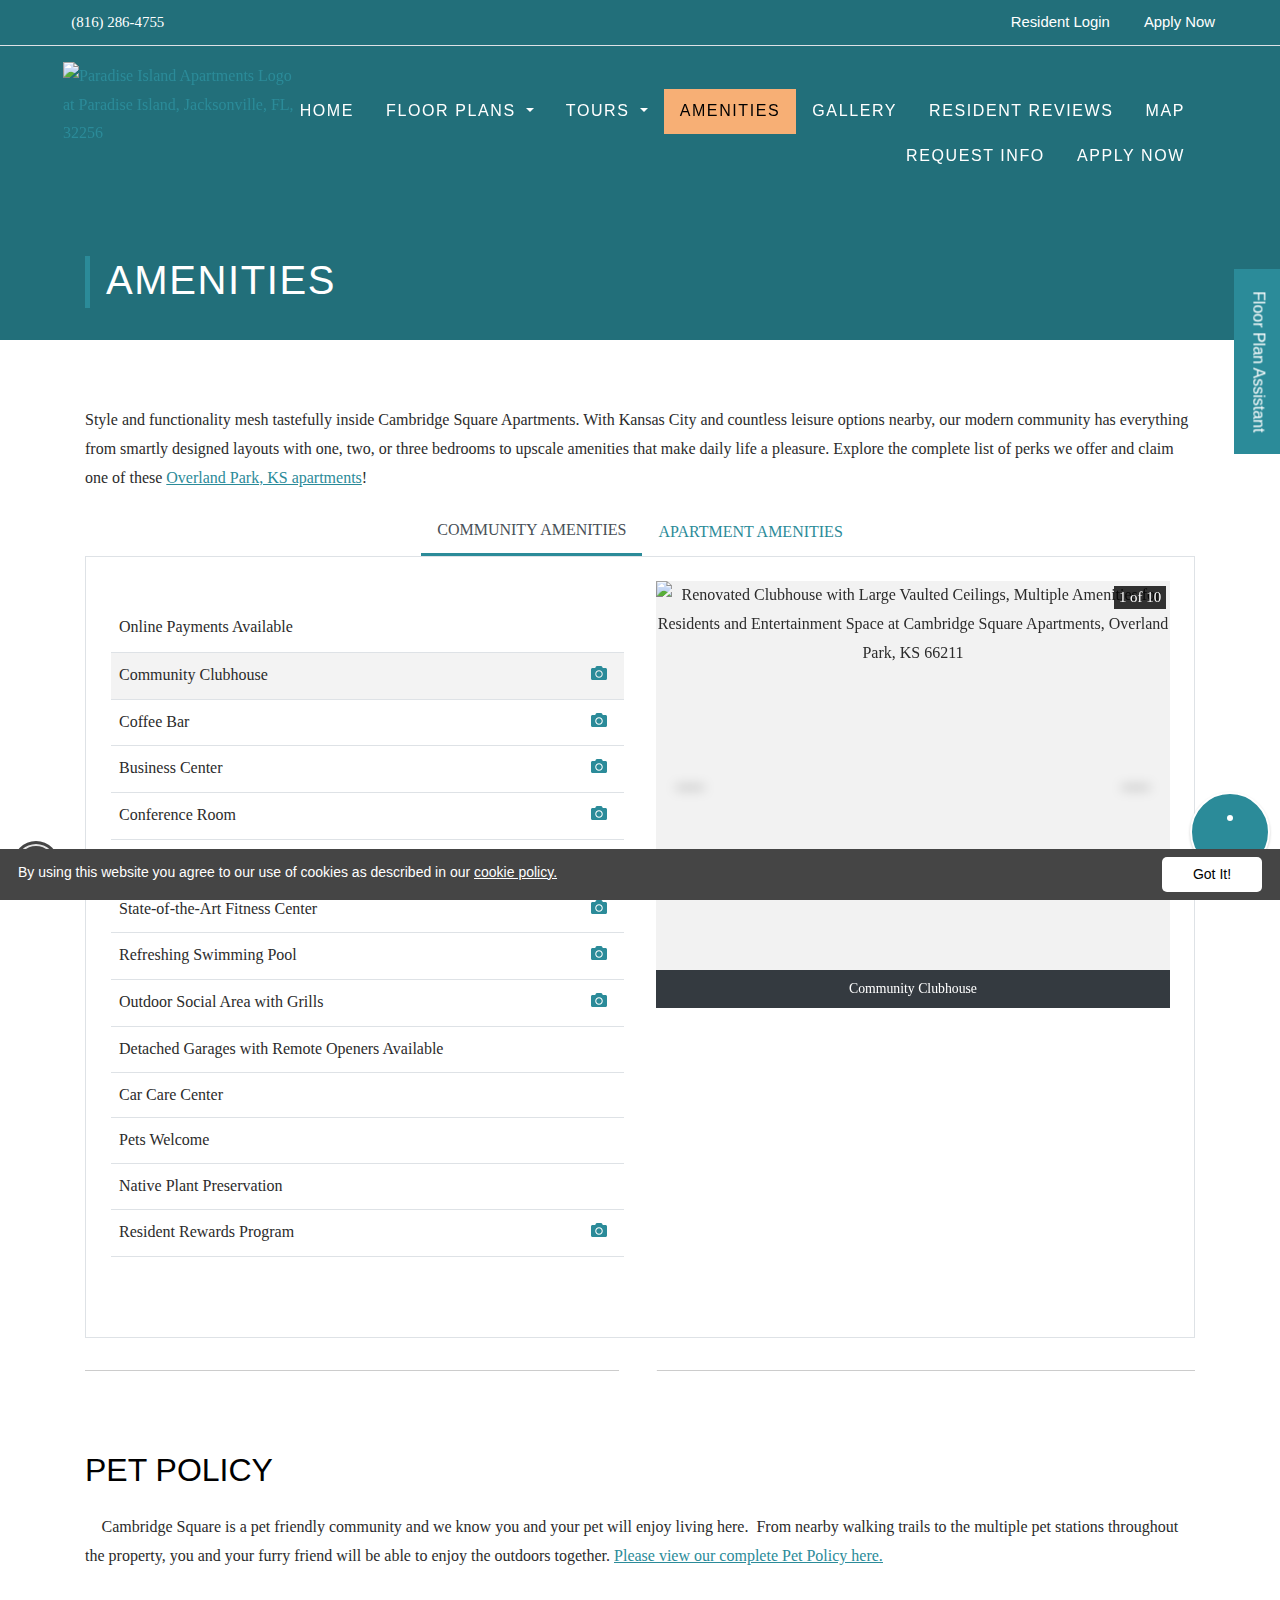
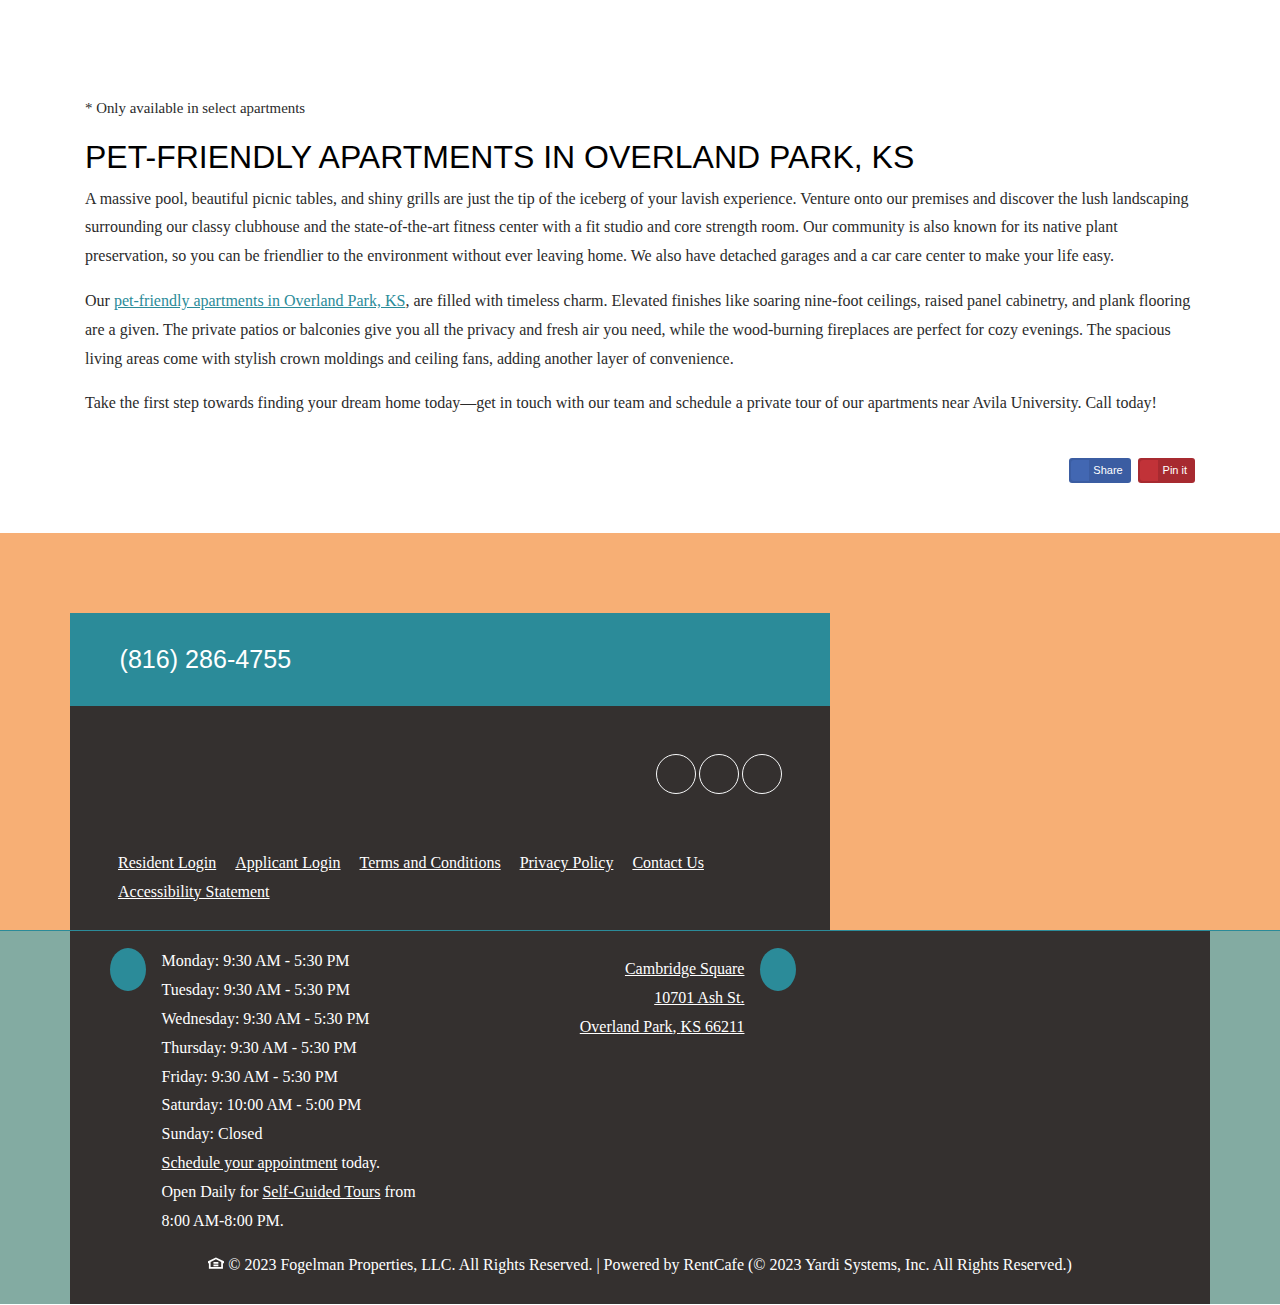
==== commit 4a7bb8a0: "Updated phone numbers" ====
--- a/amenities.html
+++ b/amenities.html
@@ -157,7 +157,7 @@
             if (myPage == "") { myPage = "index"; }
             if (true  ) {
                 var propertyName = document.querySelector('meta[name="author"]').content;
-                gtag('event', 'phone_call', { 'property_name': propertyName, 'page_name': document.title, 'page_url': window.location.href, 'header_phone_number': '(913) 951-8031'});
+                gtag('event', 'phone_call', { 'property_name': propertyName, 'page_name': document.title, 'page_url': window.location.href, 'header_phone_number': '(816) 286-4755'});
             }
             gtag('event', 'PhoneCall', { 'event_category': 'PhoneCall', 'event_action': 'PhoneClickHeader', 'event_label': myPage });
             gtag('rc.send', 'PhoneCall', { 'event_category': 'PhoneCall', 'event_action': 'PhoneClickHeader', 'event_label': myPage });
@@ -276,7 +276,7 @@
             if (myPage == "") { myPage = "index"; }
             if (true  ) {
                 var propertyName = document.querySelector('meta[name="author"]').content;
-                gtag('event', 'phone_call', { 'property_name': propertyName, 'page_name': document.title, 'page_url': window.location.href, 'header_phone_number': '(913) 951-8031'});
+                gtag('event', 'phone_call', { 'property_name': propertyName, 'page_name': document.title, 'page_url': window.location.href, 'header_phone_number': '(816) 286-4755'});
             }
             gtag('event', 'PhoneCall', { 'event_category': 'PhoneCall', 'event_action': 'PhoneClickHeader', 'event_label': myPage });
             gtag('rc.send', 'PhoneCall', { 'event_category': 'PhoneCall', 'event_action': 'PhoneClickHeader', 'event_label': myPage });
@@ -1402,9 +1402,9 @@
     <footer><div style="background-color:rgba(247,175,117,1) !important" class="cover pt-lg-6 pt-5 se-custom-bgcolor"><div class="container"><div class="row"><div class="p-0 justify-content-between align-items-stretch flex-column d-flex text-center text-lg-left col-12 col-lg-8"><div class="container ysi-row position-relative z-index-2"><div class="row"><div class="py-3 text-white bg-primary col-12 offset-0 d-flex justify-content-center align-items-center flex-column text-center col-lg-12 align-items-lg-start text-lg-left">
 <div data-selenium-id="address_phone_foot" class="phone-number-address ysi-phone-wrapper my-2 py-1 py-sm-0  text-xl font-heading ">
     <div class="d-inline-flex">
-            <a href="tel:(913) 951-8031" onclick="fireGaNa();" class="ysi-phone-number click-to-call-foot-href color-inherit text-decoration-none" data-selenium-id="click-to-call-foot">
+            <a href="tel:(816) 286-4755" onclick="fireGaNa();" class="ysi-phone-number click-to-call-foot-href color-inherit text-decoration-none" data-selenium-id="click-to-call-foot">
                 <span aria-hidden="true" class="fa-flip-horizontal nu nu-phone "></span><span class="sr-only">Phone Number</span>
-                <span data-selenium-id="click_to_call_foot_span" class="click-to-call-foot ml-2">(913) 951-8031</span>
+                <span data-selenium-id="click_to_call_foot_span" class="click-to-call-foot ml-2">(816) 286-4755</span>
             </a>
 
     </div>
@@ -1418,7 +1418,7 @@
             if (myPage == "") { myPage = "index"; }
             if (true  ) {
                 var propertyName = document.querySelector('meta[name="author"]').content;
-                gtag('event', 'phone_call', { 'property_name': propertyName, 'page_name': document.title, 'page_url': window.location.href, 'footer_phone_number': '(913) 951-8031'});
+                gtag('event', 'phone_call', { 'property_name': propertyName, 'page_name': document.title, 'page_url': window.location.href, 'footer_phone_number': '(816) 286-4755'});
             }
             gtag('event', 'PhoneCall', { 'event_category': 'PhoneCall', 'event_action': 'PhoneClickFooter', 'event_label': myPage });
             gtag('rc.send', 'PhoneCall', { 'event_category': 'PhoneCall', 'event_action': 'PhoneClickFooter', 'event_label': myPage });
@@ -2208,9 +2208,9 @@
         <!-- Email Us - modal -->
         <button id="email-us-btn" data-modal-url="/contactus?IsDialog=1&amp;IsFrontDesk=true" onclick="emailGA4track();" type="button" class="btn btn-primary email-us-btn widget-btns trigger-popup" data-selenium-id="emailUs" data-toggle="tooltip" data-placement="top" data-animation="true" data-title="Email Us" data-original-title="Email Us"><svg focusable="false" aria-hidden="true" xmlns="http://www.w3.org/2000/svg" xmlns:xlink="http://www.w3.org/1999/xlink" x="0px" y="0px" width="24px" height="24px" viewBox="0 0 24 24" stroke-width="2"><g stroke-width="2" transform="translate(0, 0)"><polyline data-cap="butt" data-color="color-2" points="1.614 3.558 12 13 22.385 3.559" fill="none" stroke="#ffffff" stroke-miterlimit="10" stroke-width="2" stroke-linecap="butt" stroke-linejoin="miter"></polyline> <rect x="1" y="3" width="22" height="18" rx="2" ry="2" fill="none" stroke="#ffffff" stroke-linecap="square" stroke-miterlimit="10" stroke-width="2" stroke-linejoin="miter"></rect></g></svg><span class="sr-only">Email Us</span></button>
         <!-- Call Us - mobile -->
-        <a id="call-us-btn-phone" href="tel:(816) 286-4755" role="button" class="btn btn-primary click-to-call-href click-to-call-title call-us-btn widget-btns d-inline-block d-md-none" data-selenium-id="callUsPhone" data-toggle="tooltip" data-placement="top" data-animation="true" data-title="Call Us at (913) 951-8031" data-original-title="Call Us at (816) 286-4755" title="Call Us at (816) 286-4755"><svg focusable="false" aria-hidden="true" xmlns="http://www.w3.org/2000/svg" xmlns:xlink="http://www.w3.org/1999/xlink" x="0px" y="0px" width="24px" height="24px" viewBox="0 0 48 48" stroke-width="4"><g stroke-width="4" transform="translate(0, 0)"><path d="M31.041,28.94l-3.423,4.279A36.116,36.116,0,0,1,14.782,20.384l4.279-3.423a2.908,2.908,0,0,0,.84-3.45L16,4.728a2.908,2.908,0,0,0-3.39-1.635L5.186,5.019A2.925,2.925,0,0,0,3.028,8.25,43.142,43.142,0,0,0,39.751,44.973a2.925,2.925,0,0,0,3.23-2.158l1.926-7.425A2.91,2.91,0,0,0,43.273,32l-8.782-3.9A2.907,2.907,0,0,0,31.041,28.94Z" fill="none" stroke="#ffffff" stroke-linecap="square" stroke-miterlimit="10" stroke-width="4" stroke-linejoin="miter"></path></g></svg><span class="sr-only">Call Us</span></a>
+        <a id="call-us-btn-phone" href="tel:(816) 286-4755" role="button" class="btn btn-primary click-to-call-href click-to-call-title call-us-btn widget-btns d-inline-block d-md-none" data-selenium-id="callUsPhone" data-toggle="tooltip" data-placement="top" data-animation="true" data-title="Call Us at (816) 286-4755" data-original-title="Call Us at (816) 286-4755" title="Call Us at (816) 286-4755"><svg focusable="false" aria-hidden="true" xmlns="http://www.w3.org/2000/svg" xmlns:xlink="http://www.w3.org/1999/xlink" x="0px" y="0px" width="24px" height="24px" viewBox="0 0 48 48" stroke-width="4"><g stroke-width="4" transform="translate(0, 0)"><path d="M31.041,28.94l-3.423,4.279A36.116,36.116,0,0,1,14.782,20.384l4.279-3.423a2.908,2.908,0,0,0,.84-3.45L16,4.728a2.908,2.908,0,0,0-3.39-1.635L5.186,5.019A2.925,2.925,0,0,0,3.028,8.25,43.142,43.142,0,0,0,39.751,44.973a2.925,2.925,0,0,0,3.23-2.158l1.926-7.425A2.91,2.91,0,0,0,43.273,32l-8.782-3.9A2.907,2.907,0,0,0,31.041,28.94Z" fill="none" stroke="#ffffff" stroke-linecap="square" stroke-miterlimit="10" stroke-width="4" stroke-linejoin="miter"></path></g></svg><span class="sr-only">Call Us</span></a>
         <!-- Call Us - desktop -->
-        <button id="call-us-btn" aria-label="Call Us" type="button" class="btn btn-primary click-to-call-title call-us-btn widget-btns trigger-popup d-none d-md-inline-block" data-selenium-id="callUsDesktop" data-toggle="tooltip" data-placement="top" data-animation="true" data-title="Call Us at (913) 951-8031" data-original-title="Call Us at (816) 286-4755" title="Call Us at (816) 286-4755"><svg focusable="false" aria-hidden="true" xmlns="http://www.w3.org/2000/svg" xmlns:xlink="http://www.w3.org/1999/xlink" x="0px" y="0px" width="24px" height="24px" viewBox="0 0 48 48" stroke-width="4"><g stroke-width="4" transform="translate(0, 0)"><path d="M31.041,28.94l-3.423,4.279A36.116,36.116,0,0,1,14.782,20.384l4.279-3.423a2.908,2.908,0,0,0,.84-3.45L16,4.728a2.908,2.908,0,0,0-3.39-1.635L5.186,5.019A2.925,2.925,0,0,0,3.028,8.25,43.142,43.142,0,0,0,39.751,44.973a2.925,2.925,0,0,0,3.23-2.158l1.926-7.425A2.91,2.91,0,0,0,43.273,32l-8.782-3.9A2.907,2.907,0,0,0,31.041,28.94Z" fill="none" stroke="#ffffff" stroke-linecap="square" stroke-miterlimit="10" stroke-width="4" stroke-linejoin="miter"></path></g></svg></button>
+        <button id="call-us-btn" aria-label="Call Us" type="button" class="btn btn-primary click-to-call-title call-us-btn widget-btns trigger-popup d-none d-md-inline-block" data-selenium-id="callUsDesktop" data-toggle="tooltip" data-placement="top" data-animation="true" data-title="Call Us at (816) 286-4755" data-original-title="Call Us at (816) 286-4755" title="Call Us at (816) 286-4755"><svg focusable="false" aria-hidden="true" xmlns="http://www.w3.org/2000/svg" xmlns:xlink="http://www.w3.org/1999/xlink" x="0px" y="0px" width="24px" height="24px" viewBox="0 0 48 48" stroke-width="4"><g stroke-width="4" transform="translate(0, 0)"><path d="M31.041,28.94l-3.423,4.279A36.116,36.116,0,0,1,14.782,20.384l4.279-3.423a2.908,2.908,0,0,0,.84-3.45L16,4.728a2.908,2.908,0,0,0-3.39-1.635L5.186,5.019A2.925,2.925,0,0,0,3.028,8.25,43.142,43.142,0,0,0,39.751,44.973a2.925,2.925,0,0,0,3.23-2.158l1.926-7.425A2.91,2.91,0,0,0,43.273,32l-8.782-3.9A2.907,2.907,0,0,0,31.041,28.94Z" fill="none" stroke="#ffffff" stroke-linecap="square" stroke-miterlimit="10" stroke-width="4" stroke-linejoin="miter"></path></g></svg></button>
 
             <!-- Text Us -->
             <button id="text-us-btn" onclick="textGA4track(&#39;front_desk&#39;);" type="button" class="btn btn-primary text-us-btn widget-btns trigger-popup" data-selenium-id="textUsDesktop" data-toggle="tooltip" data-placement="top" data-animation="true" data-title="Text Us" data-original-title="Text Us"><svg focusable="false" aria-hidden="true" xmlns="http://www.w3.org/2000/svg" xmlns:xlink="http://www.w3.org/1999/xlink" x="0px" y="0px" width="24px" height="24px" viewBox="0 0 24 24" stroke-width="2"><g stroke-width="2" transform="translate(0, 0)"><path d="M21,11H13L9,13V3a2,2,0,0,1,2-2H21a2,2,0,0,1,2,2V9A2,2,0,0,1,21,11Z" fill="none" stroke="#ffffff" stroke-linecap="square" stroke-miterlimit="10" stroke-width="2" data-color="color-2" stroke-linejoin="miter"></path><path d="M6,3H4A2,2,0,0,0,2,5V21a2,2,0,0,0,2,2H15a2,2,0,0,0,2-2V14" fill="none" stroke="#ffffff" stroke-linecap="square" stroke-miterlimit="10" stroke-width="2" stroke-linejoin="miter"></path></g></svg><span class="sr-only">Text Us</span></button>
@@ -2277,7 +2277,7 @@
             if (myPage == "") { myPage = "index"; }
             if (true  ) {
                 var propertyName = document.querySelector('meta[name="author"]').content;
-                gtag('event', 'phone_call', { 'property_name': propertyName, 'page_name': document.title, 'page_url': window.location.href, 'header_phone_number': '(913) 951-8031'});
+                gtag('event', 'phone_call', { 'property_name': propertyName, 'page_name': document.title, 'page_url': window.location.href, 'header_phone_number': '(816) 286-4755'});
             }
             gtag('event', 'PhoneCall', { 'event_category': 'PhoneCall', 'event_action': 'PhoneClickHeader', 'event_label': myPage });
             gtag('rc.send', 'PhoneCall', { 'event_category': 'PhoneCall', 'event_action': 'PhoneClickHeader', 'event_label': myPage });
@@ -2521,7 +2521,7 @@
     "postalCode": "66211",
     "streetAddress": "10701 Ash St."
   },
-  "telephone": "(913) 951-8031",
+  "telephone": "(816) 286-4755",
   "geo": {
     "@type": "GeoCoordinates",
     "latitude": "38.933611",
